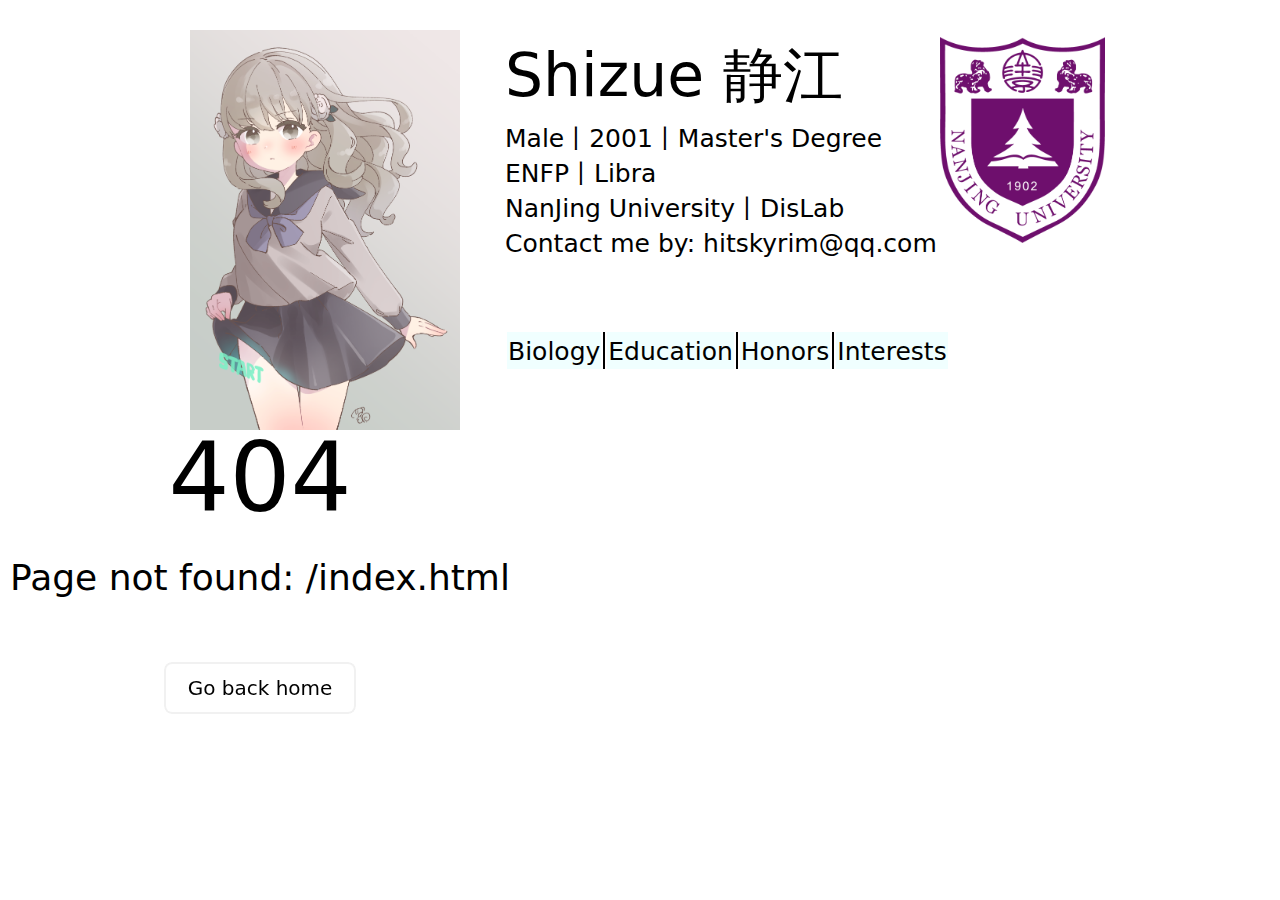
==== index.html @ 6856eba4 "Update at 2024-10-13 14:10:50" ====
<!DOCTYPE html><html  data-capo=""><head><meta charset="utf-8">
<meta name="viewport" content="width=device-width, initial-scale=1">
<style>.page-enter-active,.page-leave-active{transition:all .4s}.page-enter-from,.page-leave-to{filter:blur(1rem);opacity:0}</style>
<style>#head-box,#outer-box{align-items:center;display:flex;flex-direction:row;justify-content:center}#head-box{flex-wrap:wrap;height:400px;margin-top:30px;width:1000px}#left-box{margin-right:30px}#left-box,#left-image{height:400px;width:300px}#left-image{-o-object-fit:contain;object-fit:contain;overflow:hidden}.right-box{flex-direction:column;justify-content:center}#right-upper-box,.right-box{display:flex;height:300px;width:600px}#right-upper-box{flex-direction:row;justify-content:flex-start}#info-box{display:flex;flex-direction:column;height:200px;width:440px}#name{font-size:60px}.row{font-size:25px;height:35px}#right-image,#right-image-box{height:220px;width:165px}#right-image{-o-object-fit:contain;object-fit:contain;overflow:hidden}#right-down-box{height:100px;width:500px}.split{background-color:#000;width:0}.cell{background-color:azure;width:50px}</style>
<link rel="stylesheet" href="/_nuxt/entry.GI64rjja.css">
<link rel="stylesheet" href="/_nuxt/index.BtqB4vgd.css">
<link rel="preload" as="fetch" crossorigin="anonymous" href="/_payload.json?e749d45e-0c46-484f-afb7-478ae177dc12">
<link rel="modulepreload" as="script" crossorigin href="/_nuxt/CDFINBI5.js">
<link rel="modulepreload" as="script" crossorigin href="/_nuxt/Bn1gQNbq.js">
<link rel="modulepreload" as="script" crossorigin href="/_nuxt/h_H4QuR_.js">
<link rel="prefetch" as="script" crossorigin href="/_nuxt/B1jR_nu3.js">
<link rel="prefetch" as="script" crossorigin href="/_nuxt/DpL8I6AT.js">
<link rel="prefetch" as="script" crossorigin href="/_nuxt/CNTezUgy.js">
<script type="module" src="/_nuxt/CDFINBI5.js" crossorigin></script></head><body><div id="__nuxt"><div><div><div id="outer-box"><div id="head-box"><div id="left-box"><img id="left-image" src="/img/dongban.png"></div><div id="right-box"><div id="right-upper-box"><div id="info-box"><div id="name"> Shizue 静江 </div><div class="row"> Male丨2001丨Master&#39;s Degree </div><div class="row"> ENFP丨Libra </div><div class="row"> NanJing University丨DisLab </div><div class="row"> Contact me by: hitskyrim@qq.com </div></div><div id="right-image-box"><img id="right-image" src="/img/nju.png"></div></div><div id="right-down-box"><table><tbody><tr><td class="cell"><a href="/posts/1" class=""><div class="row"> Biology </div></a></td><td class="split"></td><td class="cell"><a href="/posts/1" class=""><div class="row"> Education </div></a></td><td class="split"></td><td class="cell"><a href="/posts/1" class=""><div class="row"> Honors </div></a></td><td class="split"></td><td class="cell"><a href="/posts/1" class=""><div class="row"> Interests </div></a></td></tr></tbody></table></div></div></div></div></div></div></div><div id="teleports"></div><script type="application/json" data-nuxt-data="nuxt-app" data-ssr="true" id="__NUXT_DATA__" data-src="/_payload.json?e749d45e-0c46-484f-afb7-478ae177dc12">[{"state":1,"once":3,"_errors":4,"serverRendered":6,"path":7,"prerenderedAt":8},["Reactive",2],{},["Set"],["ShallowReactive",5],{},true,"/",1728831589277]</script>
<script>window.__NUXT__={};window.__NUXT__.config={public:{},app:{baseURL:"/",buildId:"e749d45e-0c46-484f-afb7-478ae177dc12",buildAssetsDir:"/_nuxt/",cdnURL:""}}</script></body></html>
---- _nuxt/entry.GI64rjja.css ----
.page-enter-active,.page-leave-active{transition:all .4s}.page-enter-from,.page-leave-to{filter:blur(1rem);opacity:0}
---- _nuxt/index.BtqB4vgd.css ----
#head-box,#outer-box{align-items:center;display:flex;flex-direction:row;justify-content:center}#head-box{flex-wrap:wrap;height:400px;margin-top:30px;width:1000px}#left-box{margin-right:30px}#left-box,#left-image{height:400px;width:300px}#left-image{-o-object-fit:contain;object-fit:contain;overflow:hidden}.right-box{flex-direction:column;justify-content:center}#right-upper-box,.right-box{display:flex;height:300px;width:600px}#right-upper-box{flex-direction:row;justify-content:flex-start}#info-box{display:flex;flex-direction:column;height:200px;width:440px}#name{font-size:60px}.row{font-size:25px;height:35px}#right-image,#right-image-box{height:220px;width:165px}#right-image{-o-object-fit:contain;object-fit:contain;overflow:hidden}#right-down-box{height:100px;width:500px}.split{background-color:#000;width:0}.cell{background-color:azure;width:50px}
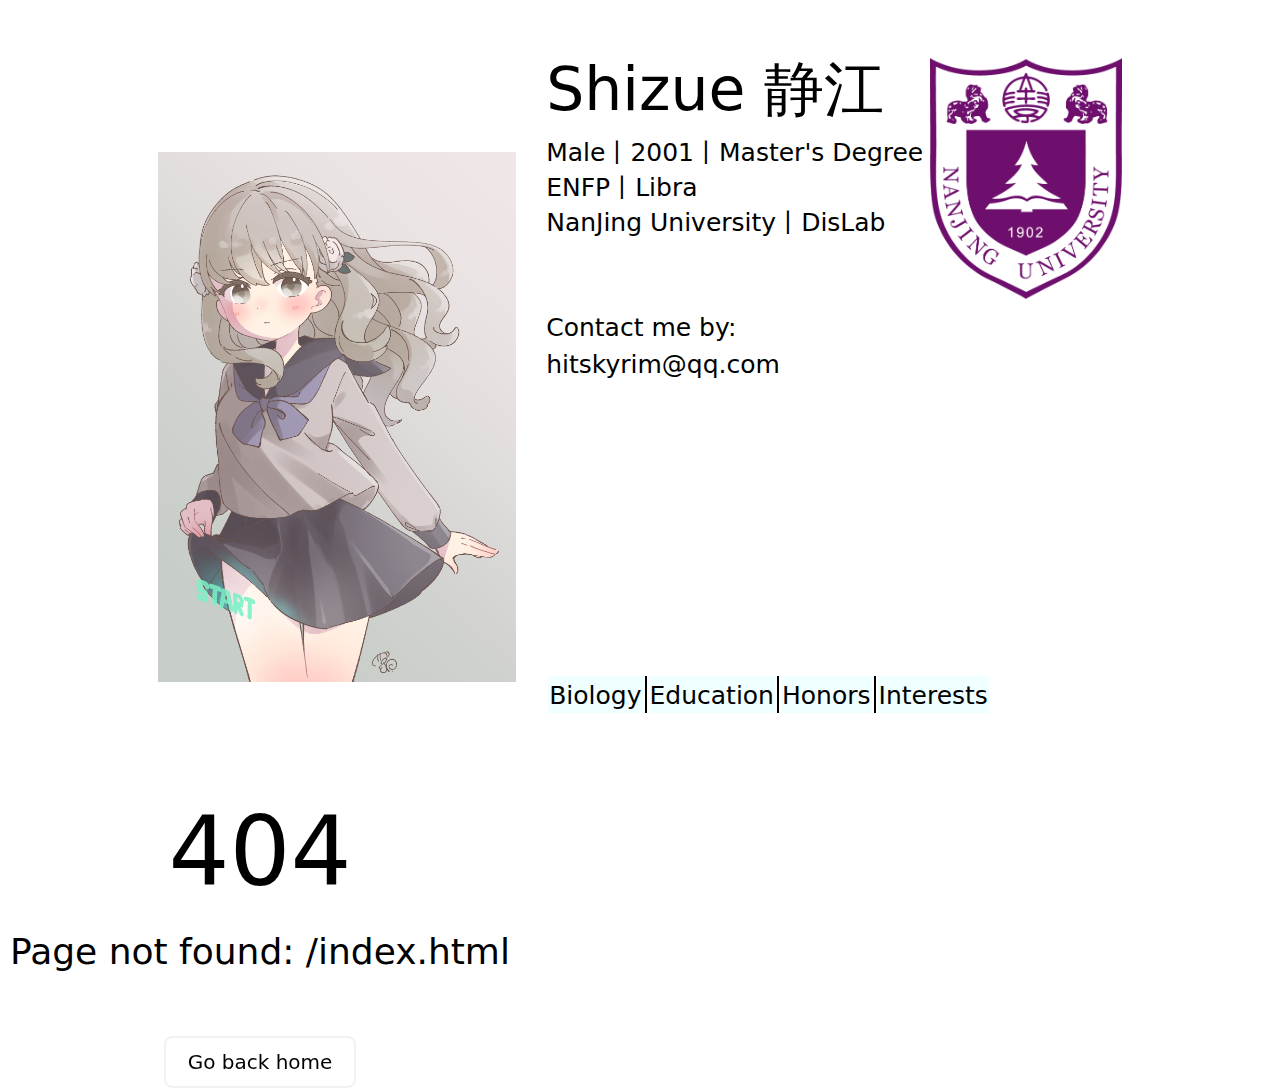
==== commit a29bcf32: "Update at 2024-10-13 15:10:03" ====
--- a/index.html
+++ b/index.html
@@ -1,15 +1,15 @@
 <!DOCTYPE html><html  data-capo=""><head><meta charset="utf-8">
 <meta name="viewport" content="width=device-width, initial-scale=1">
 <style>.page-enter-active,.page-leave-active{transition:all .4s}.page-enter-from,.page-leave-to{filter:blur(1rem);opacity:0}</style>
-<style>#head-box,#outer-box{align-items:center;display:flex;flex-direction:row;justify-content:center}#head-box{flex-wrap:wrap;height:400px;margin-top:30px;width:1000px}#left-box{margin-right:30px}#left-box,#left-image{height:400px;width:300px}#left-image{-o-object-fit:contain;object-fit:contain;overflow:hidden}.right-box{flex-direction:column;justify-content:center}#right-upper-box,.right-box{display:flex;height:300px;width:600px}#right-upper-box{flex-direction:row;justify-content:flex-start}#info-box{display:flex;flex-direction:column;height:200px;width:440px}#name{font-size:60px}.row{font-size:25px;height:35px}#right-image,#right-image-box{height:220px;width:165px}#right-image{-o-object-fit:contain;object-fit:contain;overflow:hidden}#right-down-box{height:100px;width:500px}.split{background-color:#000;width:0}.cell{background-color:azure;width:50px}</style>
+<style>#head-box,#outer-box{align-items:center;display:flex;flex-direction:row;justify-content:center}#head-box{flex-wrap:wrap;margin-top:30px;width:100vw}#left-box{margin-right:30px}#left-box,#left-image{height:86vh;width:28vw}#left-image{-o-object-fit:contain;object-fit:contain;overflow:hidden}.right-box{display:flex;flex-direction:column;height:86vh;justify-content:center;width:60vw}#right-upper-box{display:flex;flex-direction:row;height:70vh;justify-content:flex-start;width:45vw}#info-box{display:flex;flex-direction:column;height:47vh;width:45vw}#name{font-size:clamp(20px,10vh,60px)}.row{font-size:clamp(9px,4.2vh,25px);height:35px}#right-image-box{height:47vh;width:15vw}#right-image{height:30vh;-o-object-fit:contain;object-fit:contain;overflow:hidden;width:15vw}#right-down-box{height:13vh;width:41vw}.split{background-color:#000;width:0}.cell{background-color:azure;width:50px}</style>
 <link rel="stylesheet" href="/_nuxt/entry.GI64rjja.css">
-<link rel="stylesheet" href="/_nuxt/index.BtqB4vgd.css">
-<link rel="preload" as="fetch" crossorigin="anonymous" href="/_payload.json?e749d45e-0c46-484f-afb7-478ae177dc12">
-<link rel="modulepreload" as="script" crossorigin href="/_nuxt/CDFINBI5.js">
-<link rel="modulepreload" as="script" crossorigin href="/_nuxt/Bn1gQNbq.js">
-<link rel="modulepreload" as="script" crossorigin href="/_nuxt/h_H4QuR_.js">
-<link rel="prefetch" as="script" crossorigin href="/_nuxt/B1jR_nu3.js">
-<link rel="prefetch" as="script" crossorigin href="/_nuxt/DpL8I6AT.js">
-<link rel="prefetch" as="script" crossorigin href="/_nuxt/CNTezUgy.js">
-<script type="module" src="/_nuxt/CDFINBI5.js" crossorigin></script></head><body><div id="__nuxt"><div><div><div id="outer-box"><div id="head-box"><div id="left-box"><img id="left-image" src="/img/dongban.png"></div><div id="right-box"><div id="right-upper-box"><div id="info-box"><div id="name"> Shizue 静江 </div><div class="row"> Male丨2001丨Master&#39;s Degree </div><div class="row"> ENFP丨Libra </div><div class="row"> NanJing University丨DisLab </div><div class="row"> Contact me by: hitskyrim@qq.com </div></div><div id="right-image-box"><img id="right-image" src="/img/nju.png"></div></div><div id="right-down-box"><table><tbody><tr><td class="cell"><a href="/posts/1" class=""><div class="row"> Biology </div></a></td><td class="split"></td><td class="cell"><a href="/posts/1" class=""><div class="row"> Education </div></a></td><td class="split"></td><td class="cell"><a href="/posts/1" class=""><div class="row"> Honors </div></a></td><td class="split"></td><td class="cell"><a href="/posts/1" class=""><div class="row"> Interests </div></a></td></tr></tbody></table></div></div></div></div></div></div></div><div id="teleports"></div><script type="application/json" data-nuxt-data="nuxt-app" data-ssr="true" id="__NUXT_DATA__" data-src="/_payload.json?e749d45e-0c46-484f-afb7-478ae177dc12">[{"state":1,"once":3,"_errors":4,"serverRendered":6,"path":7,"prerenderedAt":8},["Reactive",2],{},["Set"],["ShallowReactive",5],{},true,"/",1728831589277]</script>
-<script>window.__NUXT__={};window.__NUXT__.config={public:{},app:{baseURL:"/",buildId:"e749d45e-0c46-484f-afb7-478ae177dc12",buildAssetsDir:"/_nuxt/",cdnURL:""}}</script></body></html>+<link rel="stylesheet" href="/_nuxt/index.DXhARHe5.css">
+<link rel="preload" as="fetch" crossorigin="anonymous" href="/_payload.json?b8af32ff-bffc-4382-bb33-83e77242da7f">
+<link rel="modulepreload" as="script" crossorigin href="/_nuxt/_PcxO4A6.js">
+<link rel="modulepreload" as="script" crossorigin href="/_nuxt/DiK7m9nj.js">
+<link rel="modulepreload" as="script" crossorigin href="/_nuxt/Dg_6BIPV.js">
+<link rel="prefetch" as="script" crossorigin href="/_nuxt/DJCVAjm6.js">
+<link rel="prefetch" as="script" crossorigin href="/_nuxt/DVPn5syQ.js">
+<link rel="prefetch" as="script" crossorigin href="/_nuxt/Dv9diXNa.js">
+<script type="module" src="/_nuxt/_PcxO4A6.js" crossorigin></script></head><body><div id="__nuxt"><div><div><div id="outer-box"><div id="head-box"><div id="left-box"><img id="left-image" src="/img/dongban.png"></div><div id="right-box"><div id="right-upper-box"><div id="info-box"><div id="name"> Shizue 静江 </div><div class="row"> Male丨2001丨Master&#39;s Degree </div><div class="row"> ENFP丨Libra </div><div class="row"> NanJing University丨DisLab </div><div class="row"></div><div class="row"></div><div class="row"> Contact me by: hitskyrim@qq.com </div></div><div id="right-image-box"><img id="right-image" src="/img/nju.png"></div></div><div id="right-down-box"><table><tbody><tr><td class="cell"><a href="/posts/1" class=""><div class="row"> Biology </div></a></td><td class="split"></td><td class="cell"><a href="/posts/1" class=""><div class="row"> Education </div></a></td><td class="split"></td><td class="cell"><a href="/posts/1" class=""><div class="row"> Honors </div></a></td><td class="split"></td><td class="cell"><a href="/posts/1" class=""><div class="row"> Interests </div></a></td></tr></tbody></table></div></div></div></div></div></div></div><div id="teleports"></div><script type="application/json" data-nuxt-data="nuxt-app" data-ssr="true" id="__NUXT_DATA__" data-src="/_payload.json?b8af32ff-bffc-4382-bb33-83e77242da7f">[{"state":1,"once":3,"_errors":4,"serverRendered":6,"path":7,"prerenderedAt":8},["Reactive",2],{},["Set"],["ShallowReactive",5],{},true,"/",1728832922005]</script>
+<script>window.__NUXT__={};window.__NUXT__.config={public:{},app:{baseURL:"/",buildId:"b8af32ff-bffc-4382-bb33-83e77242da7f",buildAssetsDir:"/_nuxt/",cdnURL:""}}</script></body></html>--- a/_nuxt/index.DXhARHe5.css
+++ b/_nuxt/index.DXhARHe5.css
@@ -0,0 +1 @@
+#head-box,#outer-box{align-items:center;display:flex;flex-direction:row;justify-content:center}#head-box{flex-wrap:wrap;margin-top:30px;width:100vw}#left-box{margin-right:30px}#left-box,#left-image{height:86vh;width:28vw}#left-image{-o-object-fit:contain;object-fit:contain;overflow:hidden}.right-box{display:flex;flex-direction:column;height:86vh;justify-content:center;width:60vw}#right-upper-box{display:flex;flex-direction:row;height:70vh;justify-content:flex-start;width:45vw}#info-box{display:flex;flex-direction:column;height:47vh;width:45vw}#name{font-size:clamp(20px,10vh,60px)}.row{font-size:clamp(9px,4.2vh,25px);height:35px}#right-image-box{height:47vh;width:15vw}#right-image{height:30vh;-o-object-fit:contain;object-fit:contain;overflow:hidden;width:15vw}#right-down-box{height:13vh;width:41vw}.split{background-color:#000;width:0}.cell{background-color:azure;width:50px}
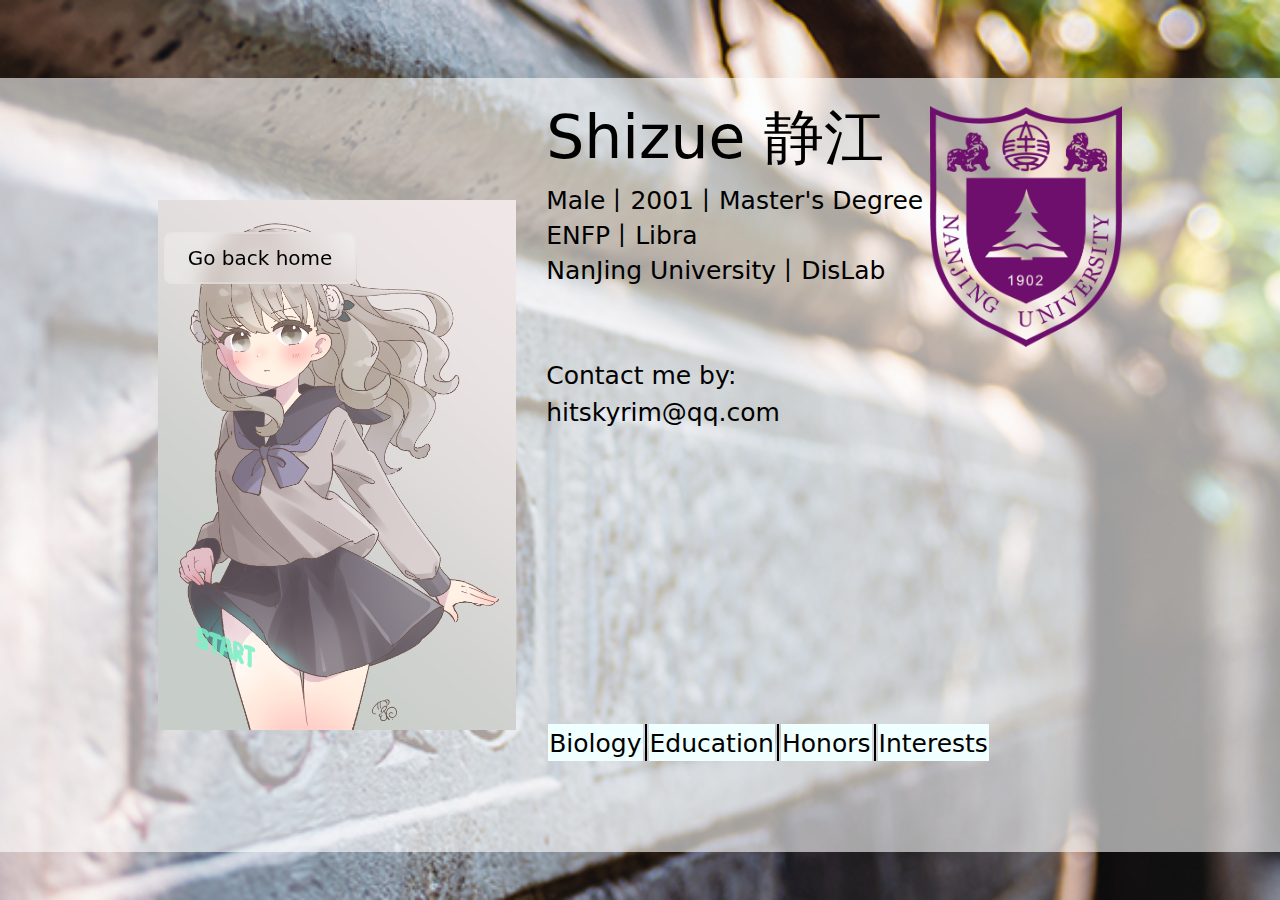
==== commit 103d9b3c: "Update at 2024-10-13 15:10:13" ====
--- a/index.html
+++ b/index.html
@@ -1,15 +1,16 @@
 <!DOCTYPE html><html  data-capo=""><head><meta charset="utf-8">
 <meta name="viewport" content="width=device-width, initial-scale=1">
+<style>body{margin:0;padding:0}</style>
 <style>.page-enter-active,.page-leave-active{transition:all .4s}.page-enter-from,.page-leave-to{filter:blur(1rem);opacity:0}</style>
-<style>#head-box,#outer-box{align-items:center;display:flex;flex-direction:row;justify-content:center}#head-box{flex-wrap:wrap;margin-top:30px;width:100vw}#left-box{margin-right:30px}#left-box,#left-image{height:86vh;width:28vw}#left-image{-o-object-fit:contain;object-fit:contain;overflow:hidden}.right-box{display:flex;flex-direction:column;height:86vh;justify-content:center;width:60vw}#right-upper-box{display:flex;flex-direction:row;height:70vh;justify-content:flex-start;width:45vw}#info-box{display:flex;flex-direction:column;height:47vh;width:45vw}#name{font-size:clamp(20px,10vh,60px)}.row{font-size:clamp(9px,4.2vh,25px);height:35px}#right-image-box{height:47vh;width:15vw}#right-image{height:30vh;-o-object-fit:contain;object-fit:contain;overflow:hidden;width:15vw}#right-down-box{height:13vh;width:41vw}.split{background-color:#000;width:0}.cell{background-color:azure;width:50px}</style>
+<style>#outer-box{background-image:url(/img/1919.png);background-repeat:no-repeat;background-size:cover!important;height:100vh;position:fixed}#head-box,#outer-box{align-items:center;display:flex;flex-direction:row;justify-content:center;width:100vw}#head-box{background-color:hsla(0,0%,100%,.6);flex-wrap:wrap;margin-top:30px}#left-box{margin-right:30px}#left-box,#left-image{height:86vh;width:28vw}#left-image{-o-object-fit:contain;object-fit:contain;overflow:hidden}.right-box{display:flex;flex-direction:column;height:86vh;justify-content:center;width:60vw}#right-upper-box{display:flex;flex-direction:row;height:70vh;justify-content:flex-start;width:45vw}#info-box{display:flex;flex-direction:column;height:47vh;width:45vw}#name{font-size:clamp(20px,10vh,60px)}.row{font-size:clamp(9px,4.2vh,25px);height:35px}#right-image-box{height:47vh;width:15vw}#right-image{height:30vh;-o-object-fit:contain;object-fit:contain;overflow:hidden;width:15vw}#right-down-box{height:13vh;width:41vw}.split{background-color:#000;width:0}.cell{background-color:azure;width:50px}</style>
 <link rel="stylesheet" href="/_nuxt/entry.GI64rjja.css">
-<link rel="stylesheet" href="/_nuxt/index.DXhARHe5.css">
-<link rel="preload" as="fetch" crossorigin="anonymous" href="/_payload.json?b8af32ff-bffc-4382-bb33-83e77242da7f">
-<link rel="modulepreload" as="script" crossorigin href="/_nuxt/_PcxO4A6.js">
-<link rel="modulepreload" as="script" crossorigin href="/_nuxt/DiK7m9nj.js">
-<link rel="modulepreload" as="script" crossorigin href="/_nuxt/Dg_6BIPV.js">
-<link rel="prefetch" as="script" crossorigin href="/_nuxt/DJCVAjm6.js">
-<link rel="prefetch" as="script" crossorigin href="/_nuxt/DVPn5syQ.js">
-<link rel="prefetch" as="script" crossorigin href="/_nuxt/Dv9diXNa.js">
-<script type="module" src="/_nuxt/_PcxO4A6.js" crossorigin></script></head><body><div id="__nuxt"><div><div><div id="outer-box"><div id="head-box"><div id="left-box"><img id="left-image" src="/img/dongban.png"></div><div id="right-box"><div id="right-upper-box"><div id="info-box"><div id="name"> Shizue 静江 </div><div class="row"> Male丨2001丨Master&#39;s Degree </div><div class="row"> ENFP丨Libra </div><div class="row"> NanJing University丨DisLab </div><div class="row"></div><div class="row"></div><div class="row"> Contact me by: hitskyrim@qq.com </div></div><div id="right-image-box"><img id="right-image" src="/img/nju.png"></div></div><div id="right-down-box"><table><tbody><tr><td class="cell"><a href="/posts/1" class=""><div class="row"> Biology </div></a></td><td class="split"></td><td class="cell"><a href="/posts/1" class=""><div class="row"> Education </div></a></td><td class="split"></td><td class="cell"><a href="/posts/1" class=""><div class="row"> Honors </div></a></td><td class="split"></td><td class="cell"><a href="/posts/1" class=""><div class="row"> Interests </div></a></td></tr></tbody></table></div></div></div></div></div></div></div><div id="teleports"></div><script type="application/json" data-nuxt-data="nuxt-app" data-ssr="true" id="__NUXT_DATA__" data-src="/_payload.json?b8af32ff-bffc-4382-bb33-83e77242da7f">[{"state":1,"once":3,"_errors":4,"serverRendered":6,"path":7,"prerenderedAt":8},["Reactive",2],{},["Set"],["ShallowReactive",5],{},true,"/",1728832922005]</script>
-<script>window.__NUXT__={};window.__NUXT__.config={public:{},app:{baseURL:"/",buildId:"b8af32ff-bffc-4382-bb33-83e77242da7f",buildAssetsDir:"/_nuxt/",cdnURL:""}}</script></body></html>+<link rel="stylesheet" href="/_nuxt/index.1WwLK2Cz.css">
+<link rel="preload" as="fetch" crossorigin="anonymous" href="/_payload.json?0a01e2cc-4343-444d-a951-f929f39cb48e">
+<link rel="modulepreload" as="script" crossorigin href="/_nuxt/D0mydepp.js">
+<link rel="modulepreload" as="script" crossorigin href="/_nuxt/DPwwAJry.js">
+<link rel="modulepreload" as="script" crossorigin href="/_nuxt/C66xXEDd.js">
+<link rel="prefetch" as="script" crossorigin href="/_nuxt/CLvnpw2c.js">
+<link rel="prefetch" as="script" crossorigin href="/_nuxt/D53ZSXB9.js">
+<link rel="prefetch" as="script" crossorigin href="/_nuxt/CyAa_Knf.js">
+<script type="module" src="/_nuxt/D0mydepp.js" crossorigin></script></head><body><div id="__nuxt"><div><div><div id="outer-box"><div id="head-box"><div id="left-box"><img id="left-image" src="/img/dongban.png"></div><div id="right-box"><div id="right-upper-box"><div id="info-box"><div id="name"> Shizue 静江 </div><div class="row"> Male丨2001丨Master&#39;s Degree </div><div class="row"> ENFP丨Libra </div><div class="row"> NanJing University丨DisLab </div><div class="row"></div><div class="row"></div><div class="row"> Contact me by: hitskyrim@qq.com </div></div><div id="right-image-box"><img id="right-image" src="/img/nju.png"></div></div><div id="right-down-box"><table><tbody><tr><td class="cell"><a href="/posts/1" class=""><div class="row"> Biology </div></a></td><td class="split"></td><td class="cell"><a href="/posts/1" class=""><div class="row"> Education </div></a></td><td class="split"></td><td class="cell"><a href="/posts/1" class=""><div class="row"> Honors </div></a></td><td class="split"></td><td class="cell"><a href="/posts/1" class=""><div class="row"> Interests </div></a></td></tr></tbody></table></div></div></div></div></div></div></div><div id="teleports"></div><script type="application/json" data-nuxt-data="nuxt-app" data-ssr="true" id="__NUXT_DATA__" data-src="/_payload.json?0a01e2cc-4343-444d-a951-f929f39cb48e">[{"state":1,"once":3,"_errors":4,"serverRendered":6,"path":7,"prerenderedAt":8},["Reactive",2],{},["Set"],["ShallowReactive",5],{},true,"/",1728834972753]</script>
+<script>window.__NUXT__={};window.__NUXT__.config={public:{},app:{baseURL:"/",buildId:"0a01e2cc-4343-444d-a951-f929f39cb48e",buildAssetsDir:"/_nuxt/",cdnURL:""}}</script></body></html>--- a/_nuxt/index.1WwLK2Cz.css
+++ b/_nuxt/index.1WwLK2Cz.css
@@ -0,0 +1 @@
+#outer-box{background-image:url(../img/1919.png);background-repeat:no-repeat;background-size:cover!important;height:100vh;position:fixed}#head-box,#outer-box{align-items:center;display:flex;flex-direction:row;justify-content:center;width:100vw}#head-box{background-color:#fff9;flex-wrap:wrap;margin-top:30px}#left-box{margin-right:30px}#left-box,#left-image{height:86vh;width:28vw}#left-image{-o-object-fit:contain;object-fit:contain;overflow:hidden}.right-box{display:flex;flex-direction:column;height:86vh;justify-content:center;width:60vw}#right-upper-box{display:flex;flex-direction:row;height:70vh;justify-content:flex-start;width:45vw}#info-box{display:flex;flex-direction:column;height:47vh;width:45vw}#name{font-size:clamp(20px,10vh,60px)}.row{font-size:clamp(9px,4.2vh,25px);height:35px}#right-image-box{height:47vh;width:15vw}#right-image{height:30vh;-o-object-fit:contain;object-fit:contain;overflow:hidden;width:15vw}#right-down-box{height:13vh;width:41vw}.split{background-color:#000;width:0}.cell{background-color:azure;width:50px}
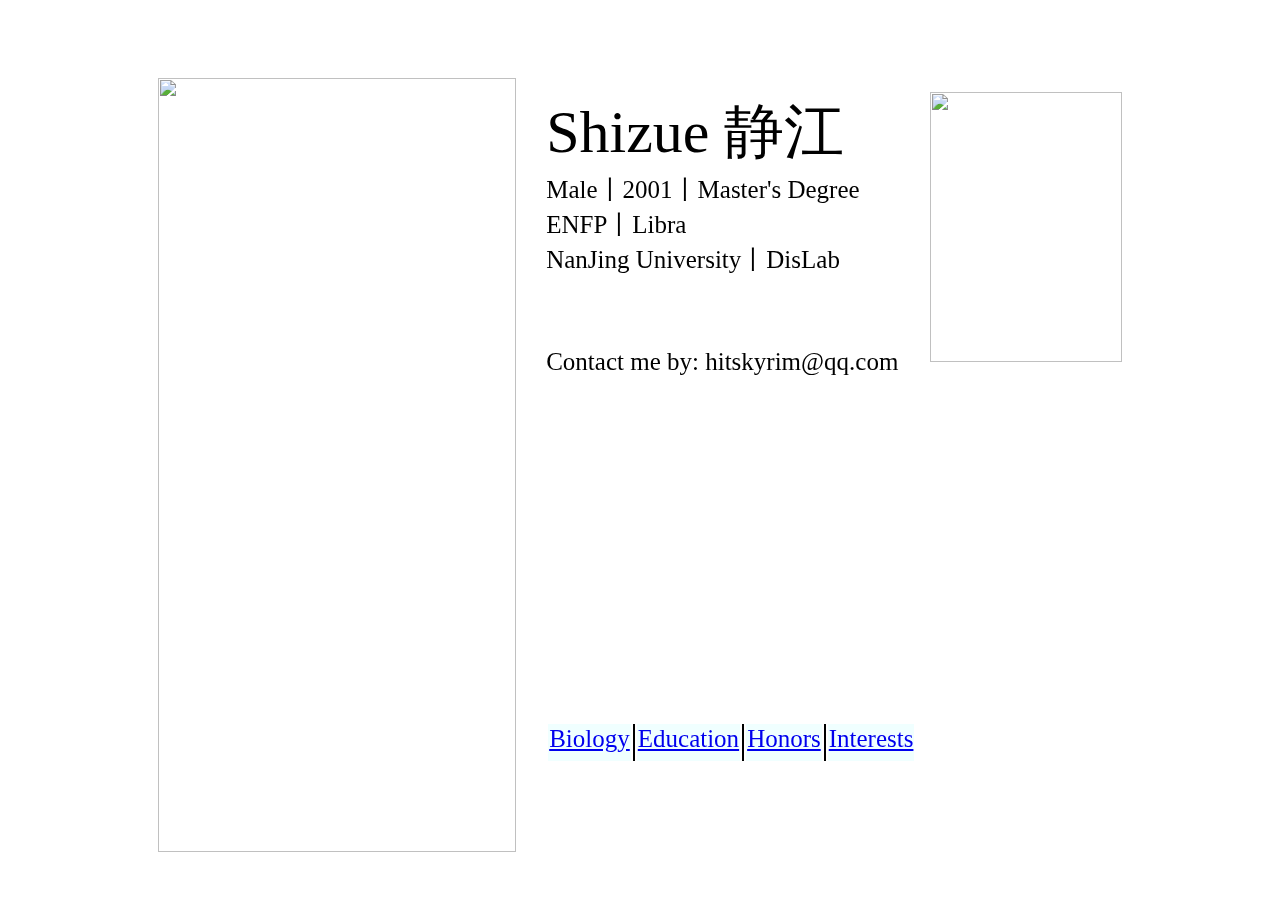
==== commit 346ccd7f: "Update at 2024-10-13 16:10:52" ====
--- a/index.html
+++ b/index.html
@@ -2,15 +2,14 @@
 <meta name="viewport" content="width=device-width, initial-scale=1">
 <style>body{margin:0;padding:0}</style>
 <style>.page-enter-active,.page-leave-active{transition:all .4s}.page-enter-from,.page-leave-to{filter:blur(1rem);opacity:0}</style>
-<style>#outer-box{background-image:url(/img/1919.png);background-repeat:no-repeat;background-size:cover!important;height:100vh;position:fixed}#head-box,#outer-box{align-items:center;display:flex;flex-direction:row;justify-content:center;width:100vw}#head-box{background-color:hsla(0,0%,100%,.6);flex-wrap:wrap;margin-top:30px}#left-box{margin-right:30px}#left-box,#left-image{height:86vh;width:28vw}#left-image{-o-object-fit:contain;object-fit:contain;overflow:hidden}.right-box{display:flex;flex-direction:column;height:86vh;justify-content:center;width:60vw}#right-upper-box{display:flex;flex-direction:row;height:70vh;justify-content:flex-start;width:45vw}#info-box{display:flex;flex-direction:column;height:47vh;width:45vw}#name{font-size:clamp(20px,10vh,60px)}.row{font-size:clamp(9px,4.2vh,25px);height:35px}#right-image-box{height:47vh;width:15vw}#right-image{height:30vh;-o-object-fit:contain;object-fit:contain;overflow:hidden;width:15vw}#right-down-box{height:13vh;width:41vw}.split{background-color:#000;width:0}.cell{background-color:azure;width:50px}</style>
-<link rel="stylesheet" href="/_nuxt/entry.GI64rjja.css">
-<link rel="stylesheet" href="/_nuxt/index.1WwLK2Cz.css">
-<link rel="preload" as="fetch" crossorigin="anonymous" href="/_payload.json?0a01e2cc-4343-444d-a951-f929f39cb48e">
-<link rel="modulepreload" as="script" crossorigin href="/_nuxt/D0mydepp.js">
-<link rel="modulepreload" as="script" crossorigin href="/_nuxt/DPwwAJry.js">
-<link rel="modulepreload" as="script" crossorigin href="/_nuxt/C66xXEDd.js">
-<link rel="prefetch" as="script" crossorigin href="/_nuxt/CLvnpw2c.js">
-<link rel="prefetch" as="script" crossorigin href="/_nuxt/D53ZSXB9.js">
-<link rel="prefetch" as="script" crossorigin href="/_nuxt/CyAa_Knf.js">
-<script type="module" src="/_nuxt/D0mydepp.js" crossorigin></script></head><body><div id="__nuxt"><div><div><div id="outer-box"><div id="head-box"><div id="left-box"><img id="left-image" src="/img/dongban.png"></div><div id="right-box"><div id="right-upper-box"><div id="info-box"><div id="name"> Shizue 静江 </div><div class="row"> Male丨2001丨Master&#39;s Degree </div><div class="row"> ENFP丨Libra </div><div class="row"> NanJing University丨DisLab </div><div class="row"></div><div class="row"></div><div class="row"> Contact me by: hitskyrim@qq.com </div></div><div id="right-image-box"><img id="right-image" src="/img/nju.png"></div></div><div id="right-down-box"><table><tbody><tr><td class="cell"><a href="/posts/1" class=""><div class="row"> Biology </div></a></td><td class="split"></td><td class="cell"><a href="/posts/1" class=""><div class="row"> Education </div></a></td><td class="split"></td><td class="cell"><a href="/posts/1" class=""><div class="row"> Honors </div></a></td><td class="split"></td><td class="cell"><a href="/posts/1" class=""><div class="row"> Interests </div></a></td></tr></tbody></table></div></div></div></div></div></div></div><div id="teleports"></div><script type="application/json" data-nuxt-data="nuxt-app" data-ssr="true" id="__NUXT_DATA__" data-src="/_payload.json?0a01e2cc-4343-444d-a951-f929f39cb48e">[{"state":1,"once":3,"_errors":4,"serverRendered":6,"path":7,"prerenderedAt":8},["Reactive",2],{},["Set"],["ShallowReactive",5],{},true,"/",1728834972753]</script>
-<script>window.__NUXT__={};window.__NUXT__.config={public:{},app:{baseURL:"/",buildId:"0a01e2cc-4343-444d-a951-f929f39cb48e",buildAssetsDir:"/_nuxt/",cdnURL:""}}</script></body></html>+<style>#outer-box{background-image:url(/shizue.github.io/img/1919.png);background-repeat:no-repeat;background-size:cover!important;height:100vh;position:fixed}#head-box,#outer-box{align-items:center;display:flex;flex-direction:row;justify-content:center;width:100vw}#head-box{background-color:hsla(0,0%,100%,.6);flex-wrap:wrap;height:86vh;margin-top:30px}#left-box{margin-right:30px}#left-box,#left-image{height:86vh;width:28vw}#left-image{-o-object-fit:contain;object-fit:contain;overflow:hidden}.right-box{display:flex;flex-direction:column;height:86vh;justify-content:center;width:60vw}#right-upper-box{display:flex;flex-direction:row;height:70vh;justify-content:flex-start;width:45vw}#info-box{display:flex;flex-direction:column;height:47vh;width:45vw}#name{font-size:clamp(20px,10vh,60px)}.row{font-size:clamp(9px,4.2vh,25px);height:35px}#right-image-box{height:47vh;width:15vw}#right-image{height:30vh;-o-object-fit:contain;object-fit:contain;overflow:hidden;width:15vw}#right-down-box{height:13vh;width:41vw}.split{background-color:#000;width:0}.cell{background-color:azure;width:50px}</style>
+<link rel="stylesheet" href="/shizue.github.io/nuxt_assets/entry.GI64rjja.css">
+<link rel="stylesheet" href="/shizue.github.io/nuxt_assets/index.DrRYechy.css">
+<link rel="modulepreload" as="script" crossorigin href="/shizue.github.io/nuxt_assets/BvSE5P8y.js">
+<link rel="modulepreload" as="script" crossorigin href="/shizue.github.io/nuxt_assets/CkGsPYhr.js">
+<link rel="modulepreload" as="script" crossorigin href="/shizue.github.io/nuxt_assets/DhSpZXFe.js">
+<link rel="prefetch" as="script" crossorigin href="/shizue.github.io/nuxt_assets/BvclkqCt.js">
+<link rel="prefetch" as="script" crossorigin href="/shizue.github.io/nuxt_assets/CEG8LbLy.js">
+<link rel="prefetch" as="script" crossorigin href="/shizue.github.io/nuxt_assets/PodJyr5V.js">
+<script type="module" src="/shizue.github.io/nuxt_assets/BvSE5P8y.js" crossorigin></script></head><body><div id="__nuxt"><div><div><div id="outer-box"><div id="head-box"><div id="left-box"><img onerror="this.setAttribute(&#39;data-error&#39;, 1)" data-nuxt-img srcset="/shizue.github.io/_ipx/_/img/dongban.png 1x, /shizue.github.io/_ipx/_/img/dongban.png 2x" id="left-image" src="/shizue.github.io/_ipx/_/img/dongban.png"></div><div id="right-box"><div id="right-upper-box"><div id="info-box"><div id="name">Shizue 静江</div><div class="row">Male丨2001丨Master&#39;s Degree</div><div class="row">ENFP丨Libra</div><div class="row">NanJing University丨DisLab</div><div class="row"></div><div class="row"></div><div class="row">Contact me by: hitskyrim@qq.com</div></div><div id="right-image-box"><img onerror="this.setAttribute(&#39;data-error&#39;, 1)" data-nuxt-img srcset="/shizue.github.io/_ipx/_/img/nju.png 1x, /shizue.github.io/_ipx/_/img/nju.png 2x" id="right-image" src="/shizue.github.io/_ipx/_/img/nju.png"></div></div><div id="right-down-box"><table><tbody><tr><td class="cell"><a href="/shizue.github.io/posts/1" class=""><div class="row">Biology</div></a></td><td class="split"></td><td class="cell"><a href="/shizue.github.io/posts/1" class=""><div class="row">Education</div></a></td><td class="split"></td><td class="cell"><a href="/shizue.github.io/posts/1" class=""><div class="row">Honors</div></a></td><td class="split"></td><td class="cell"><a href="/shizue.github.io/posts/1" class=""><div class="row">Interests</div></a></td></tr></tbody></table></div></div></div></div></div></div></div><div id="teleports"></div><script type="application/json" data-nuxt-data="nuxt-app" data-ssr="true" id="__NUXT_DATA__">[["ShallowReactive",1],{"prerenderedAt":2,"data":3,"state":5,"once":7,"_errors":8,"serverRendered":10,"path":11},1728836450838,["ShallowReactive",4],{},["Reactive",6],{},["Set"],["ShallowReactive",9],{},true,"/"]</script>
+<script>window.__NUXT__={};window.__NUXT__.config={public:{},app:{baseURL:"/shizue.github.io/",buildId:"e05d12b8-7d9d-4881-a318-1083b2e8768f",buildAssetsDir:"nuxt_assets",cdnURL:""}}</script></body></html>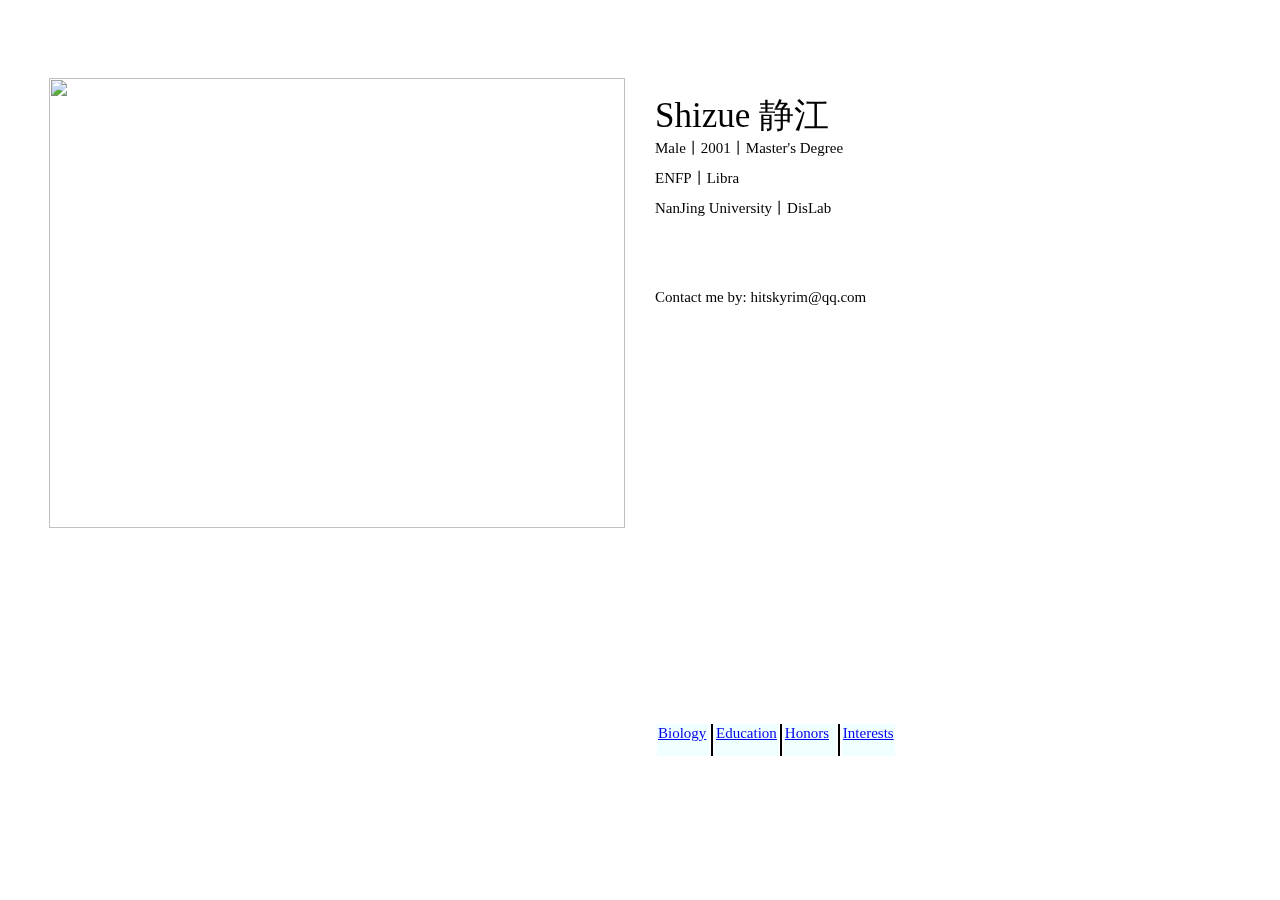
==== commit 0f0279fb: "Update at 2024-10-14 07:10:02" ====
--- a/index.html
+++ b/index.html
@@ -1,15 +1,17 @@
 <!DOCTYPE html><html  data-capo=""><head><meta charset="utf-8">
 <meta name="viewport" content="width=device-width, initial-scale=1">
-<style>body{margin:0;padding:0}</style>
+<style>body{margin:0;padding:0}#outer-box{align-items:center;background-image:url(/shizue.github.io/img/1919.png);background-repeat:no-repeat;background-size:cover!important;display:flex;flex-direction:row;height:100vh;justify-content:center;position:fixed;width:100vw}</style>
+<style>@charset "UTF-8";:root{--el-color-white:#fff;--el-color-black:#000;--el-color-primary-rgb:64,158,255;--el-color-success-rgb:103,194,58;--el-color-warning-rgb:230,162,60;--el-color-danger-rgb:245,108,108;--el-color-error-rgb:245,108,108;--el-color-info-rgb:144,147,153;--el-font-size-extra-large:20px;--el-font-size-large:18px;--el-font-size-medium:16px;--el-font-size-base:14px;--el-font-size-small:13px;--el-font-size-extra-small:12px;--el-font-family:"Helvetica Neue",Helvetica,"PingFang SC","Hiragino Sans GB","Microsoft YaHei","微软雅黑",Arial,sans-serif;--el-font-weight-primary:500;--el-font-line-height-primary:24px;--el-index-normal:1;--el-index-top:1000;--el-index-popper:2000;--el-border-radius-base:4px;--el-border-radius-small:2px;--el-border-radius-round:20px;--el-border-radius-circle:100%;--el-transition-duration:0.3s;--el-transition-duration-fast:0.2s;--el-transition-function-ease-in-out-bezier:cubic-bezier(0.645,0.045,0.355,1);--el-transition-function-fast-bezier:cubic-bezier(0.23,1,0.32,1);--el-transition-all:all var(--el-transition-duration) var(--el-transition-function-ease-in-out-bezier);--el-transition-fade:opacity var(--el-transition-duration) var(--el-transition-function-fast-bezier);--el-transition-md-fade:transform var(--el-transition-duration) var(--el-transition-function-fast-bezier),opacity var(--el-transition-duration) var(--el-transition-function-fast-bezier);--el-transition-fade-linear:opacity var(--el-transition-duration-fast) linear;--el-transition-border:border-color var(--el-transition-duration-fast) var(--el-transition-function-ease-in-out-bezier);--el-transition-box-shadow:box-shadow var(--el-transition-duration-fast) var(--el-transition-function-ease-in-out-bezier);--el-transition-color:color var(--el-transition-duration-fast) var(--el-transition-function-ease-in-out-bezier);--el-component-size-large:40px;--el-component-size:32px;--el-component-size-small:24px;color-scheme:light;--el-color-primary:#409eff;--el-color-primary-light-3:#79bbff;--el-color-primary-light-5:#a0cfff;--el-color-primary-light-7:#c6e2ff;--el-color-primary-light-8:#d9ecff;--el-color-primary-light-9:#ecf5ff;--el-color-primary-dark-2:#337ecc;--el-color-success:#67c23a;--el-color-success-light-3:#95d475;--el-color-success-light-5:#b3e19d;--el-color-success-light-7:#d1edc4;--el-color-success-light-8:#e1f3d8;--el-color-success-light-9:#f0f9eb;--el-color-success-dark-2:#529b2e;--el-color-warning:#e6a23c;--el-color-warning-light-3:#eebe77;--el-color-warning-light-5:#f3d19e;--el-color-warning-light-7:#f8e3c5;--el-color-warning-light-8:#faecd8;--el-color-warning-light-9:#fdf6ec;--el-color-warning-dark-2:#b88230;--el-color-danger:#f56c6c;--el-color-danger-light-3:#f89898;--el-color-danger-light-5:#fab6b6;--el-color-danger-light-7:#fcd3d3;--el-color-danger-light-8:#fde2e2;--el-color-danger-light-9:#fef0f0;--el-color-danger-dark-2:#c45656;--el-color-error:#f56c6c;--el-color-error-light-3:#f89898;--el-color-error-light-5:#fab6b6;--el-color-error-light-7:#fcd3d3;--el-color-error-light-8:#fde2e2;--el-color-error-light-9:#fef0f0;--el-color-error-dark-2:#c45656;--el-color-info:#909399;--el-color-info-light-3:#b1b3b8;--el-color-info-light-5:#c8c9cc;--el-color-info-light-7:#dedfe0;--el-color-info-light-8:#e9e9eb;--el-color-info-light-9:#f4f4f5;--el-color-info-dark-2:#73767a;--el-bg-color:#fff;--el-bg-color-page:#f2f3f5;--el-bg-color-overlay:#fff;--el-text-color-primary:#303133;--el-text-color-regular:#606266;--el-text-color-secondary:#909399;--el-text-color-placeholder:#a8abb2;--el-text-color-disabled:#c0c4cc;--el-border-color:#dcdfe6;--el-border-color-light:#e4e7ed;--el-border-color-lighter:#ebeef5;--el-border-color-extra-light:#f2f6fc;--el-border-color-dark:#d4d7de;--el-border-color-darker:#cdd0d6;--el-fill-color:#f0f2f5;--el-fill-color-light:#f5f7fa;--el-fill-color-lighter:#fafafa;--el-fill-color-extra-light:#fafcff;--el-fill-color-dark:#ebedf0;--el-fill-color-darker:#e6e8eb;--el-fill-color-blank:#fff;--el-box-shadow:0px 12px 32px 4px #0000000a,0px 8px 20px #00000014;--el-box-shadow-light:0px 0px 12px #0000001f;--el-box-shadow-lighter:0px 0px 6px #0000001f;--el-box-shadow-dark:0px 16px 48px 16px #00000014,0px 12px 32px #0000001f,0px 8px 16px -8px #00000029;--el-disabled-bg-color:var(--el-fill-color-light);--el-disabled-text-color:var(--el-text-color-placeholder);--el-disabled-border-color:var(--el-border-color-light);--el-overlay-color:#000c;--el-overlay-color-light:#000000b3;--el-overlay-color-lighter:#00000080;--el-mask-color:#ffffffe6;--el-mask-color-extra-light:#ffffff4d;--el-border-width:1px;--el-border-style:solid;--el-border-color-hover:var(--el-text-color-disabled);--el-border:var(--el-border-width) var(--el-border-style) var(--el-border-color);--el-svg-monochrome-grey:var(--el-border-color)}.fade-in-linear-enter-active,.fade-in-linear-leave-active{transition:var(--el-transition-fade-linear)}.fade-in-linear-enter-from,.fade-in-linear-leave-to{opacity:0}.el-fade-in-linear-enter-active,.el-fade-in-linear-leave-active{transition:var(--el-transition-fade-linear)}.el-fade-in-linear-enter-from,.el-fade-in-linear-leave-to{opacity:0}.el-fade-in-enter-active,.el-fade-in-leave-active{transition:all var(--el-transition-duration) cubic-bezier(.55,0,.1,1)}.el-fade-in-enter-from,.el-fade-in-leave-active{opacity:0}.el-zoom-in-center-enter-active,.el-zoom-in-center-leave-active{transition:all var(--el-transition-duration) cubic-bezier(.55,0,.1,1)}.el-zoom-in-center-enter-from,.el-zoom-in-center-leave-active{opacity:0;transform:scaleX(0)}.el-zoom-in-top-enter-active,.el-zoom-in-top-leave-active{opacity:1;transform:scaleY(1);transform-origin:center top;transition:var(--el-transition-md-fade)}.el-zoom-in-top-enter-active[data-popper-placement^=top],.el-zoom-in-top-leave-active[data-popper-placement^=top]{transform-origin:center bottom}.el-zoom-in-top-enter-from,.el-zoom-in-top-leave-active{opacity:0;transform:scaleY(0)}.el-zoom-in-bottom-enter-active,.el-zoom-in-bottom-leave-active{opacity:1;transform:scaleY(1);transform-origin:center bottom;transition:var(--el-transition-md-fade)}.el-zoom-in-bottom-enter-from,.el-zoom-in-bottom-leave-active{opacity:0;transform:scaleY(0)}.el-zoom-in-left-enter-active,.el-zoom-in-left-leave-active{opacity:1;transform:scale(1);transform-origin:top left;transition:var(--el-transition-md-fade)}.el-zoom-in-left-enter-from,.el-zoom-in-left-leave-active{opacity:0;transform:scale(.45)}.collapse-transition{transition:var(--el-transition-duration) height ease-in-out,var(--el-transition-duration) padding-top ease-in-out,var(--el-transition-duration) padding-bottom ease-in-out}.el-collapse-transition-enter-active,.el-collapse-transition-leave-active{transition:var(--el-transition-duration) max-height ease-in-out,var(--el-transition-duration) padding-top ease-in-out,var(--el-transition-duration) padding-bottom ease-in-out}.horizontal-collapse-transition{transition:var(--el-transition-duration) width ease-in-out,var(--el-transition-duration) padding-left ease-in-out,var(--el-transition-duration) padding-right ease-in-out}.el-list-enter-active,.el-list-leave-active{transition:all 1s}.el-list-enter-from,.el-list-leave-to{opacity:0;transform:translateY(-30px)}.el-list-leave-active{position:absolute!important}.el-opacity-transition{transition:opacity var(--el-transition-duration) cubic-bezier(.55,0,.1,1)}.el-icon-loading{animation:rotating 2s linear infinite}.el-icon--right{margin-left:5px}.el-icon--left{margin-right:5px}@keyframes rotating{0%{transform:rotate(0deg)}to{transform:rotate(1turn)}}.el-icon{--color:inherit;align-items:center;display:inline-flex;height:1em;justify-content:center;line-height:1em;position:relative;width:1em;fill:currentColor;color:var(--color);font-size:inherit}.el-icon.is-loading{animation:rotating 2s linear infinite}.el-icon svg{height:1em;width:1em}.el-affix--fixed{position:fixed}.el-alert{--el-alert-padding:8px 16px;--el-alert-border-radius-base:var(--el-border-radius-base);--el-alert-title-font-size:14px;--el-alert-title-with-description-font-size:16px;--el-alert-description-font-size:14px;--el-alert-close-font-size:16px;--el-alert-close-customed-font-size:14px;--el-alert-icon-size:16px;--el-alert-icon-large-size:28px;align-items:center;background-color:var(--el-color-white);border-radius:var(--el-alert-border-radius-base);box-sizing:border-box;display:flex;margin:0;opacity:1;overflow:hidden;padding:var(--el-alert-padding);position:relative;transition:opacity var(--el-transition-duration-fast);width:100%}.el-alert.is-light .el-alert__close-btn{color:var(--el-text-color-placeholder)}.el-alert.is-dark .el-alert__close-btn,.el-alert.is-dark .el-alert__description{color:var(--el-color-white)}.el-alert.is-center{justify-content:center}.el-alert--success{--el-alert-bg-color:var(--el-color-success-light-9)}.el-alert--success.is-light{background-color:var(--el-alert-bg-color)}.el-alert--success.is-light,.el-alert--success.is-light .el-alert__description{color:var(--el-color-success)}.el-alert--success.is-dark{background-color:var(--el-color-success);color:var(--el-color-white)}.el-alert--info{--el-alert-bg-color:var(--el-color-info-light-9)}.el-alert--info.is-light{background-color:var(--el-alert-bg-color)}.el-alert--info.is-light,.el-alert--info.is-light .el-alert__description{color:var(--el-color-info)}.el-alert--info.is-dark{background-color:var(--el-color-info);color:var(--el-color-white)}.el-alert--warning{--el-alert-bg-color:var(--el-color-warning-light-9)}.el-alert--warning.is-light{background-color:var(--el-alert-bg-color)}.el-alert--warning.is-light,.el-alert--warning.is-light .el-alert__description{color:var(--el-color-warning)}.el-alert--warning.is-dark{background-color:var(--el-color-warning);color:var(--el-color-white)}.el-alert--error{--el-alert-bg-color:var(--el-color-error-light-9)}.el-alert--error.is-light{background-color:var(--el-alert-bg-color)}.el-alert--error.is-light,.el-alert--error.is-light .el-alert__description{color:var(--el-color-error)}.el-alert--error.is-dark{background-color:var(--el-color-error);color:var(--el-color-white)}.el-alert__content{display:flex;flex-direction:column;gap:4px}.el-alert .el-alert__icon{font-size:var(--el-alert-icon-size);margin-right:8px;width:var(--el-alert-icon-size)}.el-alert .el-alert__icon.is-big{font-size:var(--el-alert-icon-large-size);margin-right:12px;width:var(--el-alert-icon-large-size)}.el-alert__title{font-size:var(--el-alert-title-font-size);line-height:24px}.el-alert__title.with-description{font-size:var(--el-alert-title-with-description-font-size)}.el-alert .el-alert__description{font-size:var(--el-alert-description-font-size);margin:0}.el-alert .el-alert__close-btn{cursor:pointer;font-size:var(--el-alert-close-font-size);opacity:1;position:absolute;right:16px;top:12px}.el-alert .el-alert__close-btn.is-customed{font-size:var(--el-alert-close-customed-font-size);font-style:normal;line-height:24px;top:8px}.el-alert-fade-enter-from,.el-alert-fade-leave-active{opacity:0}.el-aside{box-sizing:border-box;flex-shrink:0;overflow:auto;width:var(--el-aside-width,300px)}.el-autocomplete{--el-input-text-color:var(--el-text-color-regular);--el-input-border:var(--el-border);--el-input-hover-border:var(--el-border-color-hover);--el-input-focus-border:var(--el-color-primary);--el-input-transparent-border:0 0 0 1px #0000 inset;--el-input-border-color:var(--el-border-color);--el-input-border-radius:var(--el-border-radius-base);--el-input-bg-color:var(--el-fill-color-blank);--el-input-icon-color:var(--el-text-color-placeholder);--el-input-placeholder-color:var(--el-text-color-placeholder);--el-input-hover-border-color:var(--el-border-color-hover);--el-input-clear-hover-color:var(--el-text-color-secondary);--el-input-focus-border-color:var(--el-color-primary);--el-input-width:100%;display:inline-block;position:relative;width:var(--el-input-width)}.el-autocomplete__popper.el-popper{background:var(--el-bg-color-overlay);box-shadow:var(--el-box-shadow-light)}.el-autocomplete__popper.el-popper,.el-autocomplete__popper.el-popper .el-popper__arrow:before{border:1px solid var(--el-border-color-light)}.el-autocomplete__popper.el-popper[data-popper-placement^=top] .el-popper__arrow:before{border-left-color:#0000;border-top-color:#0000}.el-autocomplete__popper.el-popper[data-popper-placement^=bottom] .el-popper__arrow:before{border-bottom-color:#0000;border-right-color:#0000}.el-autocomplete__popper.el-popper[data-popper-placement^=left] .el-popper__arrow:before{border-bottom-color:#0000;border-left-color:#0000}.el-autocomplete__popper.el-popper[data-popper-placement^=right] .el-popper__arrow:before{border-right-color:#0000;border-top-color:#0000}.el-autocomplete-suggestion{border-radius:var(--el-border-radius-base);box-sizing:border-box}.el-autocomplete-suggestion__wrap{box-sizing:border-box;max-height:280px;padding:10px 0}.el-autocomplete-suggestion__list{margin:0;padding:0}.el-autocomplete-suggestion li{color:var(--el-text-color-regular);cursor:pointer;font-size:var(--el-font-size-base);line-height:34px;list-style:none;margin:0;overflow:hidden;padding:0 20px;text-align:left;text-overflow:ellipsis;white-space:nowrap}.el-autocomplete-suggestion li.highlighted,.el-autocomplete-suggestion li:hover{background-color:var(--el-fill-color-light)}.el-autocomplete-suggestion li.divider{border-top:1px solid var(--el-color-black);margin-top:6px}.el-autocomplete-suggestion li.divider:last-child{margin-bottom:-6px}.el-autocomplete-suggestion.is-loading li{color:var(--el-text-color-secondary);font-size:20px;height:100px;line-height:100px;text-align:center}.el-autocomplete-suggestion.is-loading li:after{content:"";display:inline-block;height:100%;vertical-align:middle}.el-autocomplete-suggestion.is-loading li:hover{background-color:var(--el-bg-color-overlay)}.el-autocomplete-suggestion.is-loading .el-icon-loading{vertical-align:middle}.el-avatar{--el-avatar-text-color:var(--el-color-white);--el-avatar-bg-color:var(--el-text-color-disabled);--el-avatar-text-size:14px;--el-avatar-icon-size:18px;--el-avatar-border-radius:var(--el-border-radius-base);--el-avatar-size-large:56px;--el-avatar-size-small:24px;--el-avatar-size:40px;align-items:center;background:var(--el-avatar-bg-color);box-sizing:border-box;color:var(--el-avatar-text-color);display:inline-flex;font-size:var(--el-avatar-text-size);height:var(--el-avatar-size);justify-content:center;outline:none;overflow:hidden;text-align:center;width:var(--el-avatar-size)}.el-avatar>img{display:block;height:100%;width:100%}.el-avatar--circle{border-radius:50%}.el-avatar--square{border-radius:var(--el-avatar-border-radius)}.el-avatar--icon{font-size:var(--el-avatar-icon-size)}.el-avatar--small{--el-avatar-size:24px}.el-avatar--large{--el-avatar-size:56px}.el-backtop{--el-backtop-bg-color:var(--el-bg-color-overlay);--el-backtop-text-color:var(--el-color-primary);--el-backtop-hover-bg-color:var(--el-border-color-extra-light);align-items:center;background-color:var(--el-backtop-bg-color);border-radius:50%;box-shadow:var(--el-box-shadow-lighter);color:var(--el-backtop-text-color);cursor:pointer;display:flex;font-size:20px;height:40px;justify-content:center;position:fixed;width:40px;z-index:5}.el-backtop:hover{background-color:var(--el-backtop-hover-bg-color)}.el-backtop__icon{font-size:20px}.el-badge{--el-badge-bg-color:var(--el-color-danger);--el-badge-radius:10px;--el-badge-font-size:12px;--el-badge-padding:6px;--el-badge-size:18px;display:inline-block;position:relative;vertical-align:middle;width:fit-content}.el-badge__content{align-items:center;background-color:var(--el-badge-bg-color);border:1px solid var(--el-bg-color);border-radius:var(--el-badge-radius);color:var(--el-color-white);display:inline-flex;font-size:var(--el-badge-font-size);height:var(--el-badge-size);justify-content:center;padding:0 var(--el-badge-padding);white-space:nowrap}.el-badge__content.is-fixed{position:absolute;right:calc(1px + var(--el-badge-size)/2);top:0;transform:translateY(-50%) translateX(100%);z-index:var(--el-index-normal)}.el-badge__content.is-fixed.is-dot{right:5px}.el-badge__content.is-dot{border-radius:50%;height:8px;padding:0;right:0;width:8px}.el-badge__content.is-hide-zero{display:none}.el-badge__content--primary{background-color:var(--el-color-primary)}.el-badge__content--success{background-color:var(--el-color-success)}.el-badge__content--warning{background-color:var(--el-color-warning)}.el-badge__content--info{background-color:var(--el-color-info)}.el-badge__content--danger{background-color:var(--el-color-danger)}.el-breadcrumb{font-size:14px;line-height:1}.el-breadcrumb:after,.el-breadcrumb:before{content:"";display:table}.el-breadcrumb:after{clear:both}.el-breadcrumb__separator{color:var(--el-text-color-placeholder);font-weight:700;margin:0 9px}.el-breadcrumb__separator.el-icon{font-weight:400;margin:0 6px}.el-breadcrumb__separator.el-icon svg{vertical-align:middle}.el-breadcrumb__item{align-items:center;display:inline-flex;float:left}.el-breadcrumb__inner{color:var(--el-text-color-regular)}.el-breadcrumb__inner a,.el-breadcrumb__inner.is-link{color:var(--el-text-color-primary);font-weight:700;text-decoration:none;transition:var(--el-transition-color)}.el-breadcrumb__inner a:hover,.el-breadcrumb__inner.is-link:hover{color:var(--el-color-primary);cursor:pointer}.el-breadcrumb__item:last-child .el-breadcrumb__inner,.el-breadcrumb__item:last-child .el-breadcrumb__inner a,.el-breadcrumb__item:last-child .el-breadcrumb__inner a:hover,.el-breadcrumb__item:last-child .el-breadcrumb__inner:hover{color:var(--el-text-color-regular);cursor:text;font-weight:400}.el-breadcrumb__item:last-child .el-breadcrumb__separator{display:none}.el-button-group{display:inline-block;vertical-align:middle}.el-button-group:after,.el-button-group:before{content:"";display:table}.el-button-group:after{clear:both}.el-button-group>.el-button{float:left;position:relative}.el-button-group>.el-button+.el-button{margin-left:0}.el-button-group>.el-button:first-child{border-bottom-right-radius:0;border-top-right-radius:0}.el-button-group>.el-button:last-child{border-bottom-left-radius:0;border-top-left-radius:0}.el-button-group>.el-button:first-child:last-child{border-bottom-left-radius:var(--el-border-radius-base);border-bottom-right-radius:var(--el-border-radius-base);border-top-left-radius:var(--el-border-radius-base);border-top-right-radius:var(--el-border-radius-base)}.el-button-group>.el-button:first-child:last-child.is-round{border-radius:var(--el-border-radius-round)}.el-button-group>.el-button:first-child:last-child.is-circle{border-radius:50%}.el-button-group>.el-button:not(:first-child):not(:last-child){border-radius:0}.el-button-group>.el-button:not(:last-child){margin-right:-1px}.el-button-group>.el-button.is-active,.el-button-group>.el-button:active,.el-button-group>.el-button:focus,.el-button-group>.el-button:hover{z-index:1}.el-button-group>.el-dropdown>.el-button{border-bottom-left-radius:0;border-left-color:var(--el-button-divide-border-color);border-top-left-radius:0}.el-button-group .el-button--primary:first-child{border-right-color:var(--el-button-divide-border-color)}.el-button-group .el-button--primary:last-child{border-left-color:var(--el-button-divide-border-color)}.el-button-group .el-button--primary:not(:first-child):not(:last-child){border-left-color:var(--el-button-divide-border-color);border-right-color:var(--el-button-divide-border-color)}.el-button-group .el-button--success:first-child{border-right-color:var(--el-button-divide-border-color)}.el-button-group .el-button--success:last-child{border-left-color:var(--el-button-divide-border-color)}.el-button-group .el-button--success:not(:first-child):not(:last-child){border-left-color:var(--el-button-divide-border-color);border-right-color:var(--el-button-divide-border-color)}.el-button-group .el-button--warning:first-child{border-right-color:var(--el-button-divide-border-color)}.el-button-group .el-button--warning:last-child{border-left-color:var(--el-button-divide-border-color)}.el-button-group .el-button--warning:not(:first-child):not(:last-child){border-left-color:var(--el-button-divide-border-color);border-right-color:var(--el-button-divide-border-color)}.el-button-group .el-button--danger:first-child{border-right-color:var(--el-button-divide-border-color)}.el-button-group .el-button--danger:last-child{border-left-color:var(--el-button-divide-border-color)}.el-button-group .el-button--danger:not(:first-child):not(:last-child){border-left-color:var(--el-button-divide-border-color);border-right-color:var(--el-button-divide-border-color)}.el-button-group .el-button--info:first-child{border-right-color:var(--el-button-divide-border-color)}.el-button-group .el-button--info:last-child{border-left-color:var(--el-button-divide-border-color)}.el-button-group .el-button--info:not(:first-child):not(:last-child){border-left-color:var(--el-button-divide-border-color);border-right-color:var(--el-button-divide-border-color)}.el-button{--el-button-font-weight:var(--el-font-weight-primary);--el-button-border-color:var(--el-border-color);--el-button-bg-color:var(--el-fill-color-blank);--el-button-text-color:var(--el-text-color-regular);--el-button-disabled-text-color:var(--el-disabled-text-color);--el-button-disabled-bg-color:var(--el-fill-color-blank);--el-button-disabled-border-color:var(--el-border-color-light);--el-button-divide-border-color:#ffffff80;--el-button-hover-text-color:var(--el-color-primary);--el-button-hover-bg-color:var(--el-color-primary-light-9);--el-button-hover-border-color:var(--el-color-primary-light-7);--el-button-active-text-color:var(--el-button-hover-text-color);--el-button-active-border-color:var(--el-color-primary);--el-button-active-bg-color:var(--el-button-hover-bg-color);--el-button-outline-color:var(--el-color-primary-light-5);--el-button-hover-link-text-color:var(--el-color-info);--el-button-active-color:var(--el-text-color-primary);align-items:center;-webkit-appearance:none;background-color:var(--el-button-bg-color);border:var(--el-border);border-color:var(--el-button-border-color);box-sizing:border-box;color:var(--el-button-text-color);cursor:pointer;display:inline-flex;font-weight:var(--el-button-font-weight);height:32px;justify-content:center;line-height:1;outline:none;text-align:center;transition:.1s;-webkit-user-select:none;user-select:none;vertical-align:middle;white-space:nowrap}.el-button:hover{background-color:var(--el-button-hover-bg-color);border-color:var(--el-button-hover-border-color);color:var(--el-button-hover-text-color);outline:none}.el-button:active{background-color:var(--el-button-active-bg-color);border-color:var(--el-button-active-border-color);color:var(--el-button-active-text-color);outline:none}.el-button:focus-visible{outline:2px solid var(--el-button-outline-color);outline-offset:1px;transition:outline-offset 0s,outline 0s}.el-button>span{align-items:center;display:inline-flex}.el-button+.el-button{margin-left:12px}.el-button{border-radius:var(--el-border-radius-base);font-size:var(--el-font-size-base)}.el-button,.el-button.is-round{padding:8px 15px}.el-button::-moz-focus-inner{border:0}.el-button [class*=el-icon]+span{margin-left:6px}.el-button [class*=el-icon] svg{vertical-align:bottom}.el-button.is-plain{--el-button-hover-text-color:var(--el-color-primary);--el-button-hover-bg-color:var(--el-fill-color-blank);--el-button-hover-border-color:var(--el-color-primary)}.el-button.is-active{background-color:var(--el-button-active-bg-color);border-color:var(--el-button-active-border-color);color:var(--el-button-active-text-color);outline:none}.el-button.is-disabled,.el-button.is-disabled:hover{background-color:var(--el-button-disabled-bg-color);background-image:none;border-color:var(--el-button-disabled-border-color);color:var(--el-button-disabled-text-color);cursor:not-allowed}.el-button.is-loading{pointer-events:none;position:relative}.el-button.is-loading:before{background-color:var(--el-mask-color-extra-light);border-radius:inherit;bottom:-1px;content:"";left:-1px;pointer-events:none;position:absolute;right:-1px;top:-1px;z-index:1}.el-button.is-round{border-radius:var(--el-border-radius-round)}.el-button.is-circle{border-radius:50%;padding:8px;width:32px}.el-button.is-text{background-color:initial;border:0 solid #0000;color:var(--el-button-text-color)}.el-button.is-text.is-disabled{background-color:initial!important;color:var(--el-button-disabled-text-color)}.el-button.is-text:not(.is-disabled):hover{background-color:var(--el-fill-color-light)}.el-button.is-text:not(.is-disabled):focus-visible{outline:2px solid var(--el-button-outline-color);outline-offset:1px;transition:outline-offset 0s,outline 0s}.el-button.is-text:not(.is-disabled):active{background-color:var(--el-fill-color)}.el-button.is-text:not(.is-disabled).is-has-bg{background-color:var(--el-fill-color-light)}.el-button.is-text:not(.is-disabled).is-has-bg:hover{background-color:var(--el-fill-color)}.el-button.is-text:not(.is-disabled).is-has-bg:active{background-color:var(--el-fill-color-dark)}.el-button__text--expand{letter-spacing:.3em;margin-right:-.3em}.el-button.is-link{background:#0000;border-color:#0000;color:var(--el-button-text-color);height:auto;padding:2px}.el-button.is-link:hover{color:var(--el-button-hover-link-text-color)}.el-button.is-link.is-disabled{background-color:initial!important;border-color:#0000!important;color:var(--el-button-disabled-text-color)}.el-button.is-link:not(.is-disabled):active,.el-button.is-link:not(.is-disabled):hover{background-color:initial;border-color:#0000}.el-button.is-link:not(.is-disabled):active{color:var(--el-button-active-color)}.el-button--text{background:#0000;border-color:#0000;color:var(--el-color-primary);padding-left:0;padding-right:0}.el-button--text.is-disabled{background-color:initial!important;border-color:#0000!important;color:var(--el-button-disabled-text-color)}.el-button--text:not(.is-disabled):hover{background-color:initial;border-color:#0000;color:var(--el-color-primary-light-3)}.el-button--text:not(.is-disabled):active{background-color:initial;border-color:#0000;color:var(--el-color-primary-dark-2)}.el-button__link--expand{letter-spacing:.3em;margin-right:-.3em}.el-button--primary{--el-button-text-color:var(--el-color-white);--el-button-bg-color:var(--el-color-primary);--el-button-border-color:var(--el-color-primary);--el-button-outline-color:var(--el-color-primary-light-5);--el-button-active-color:var(--el-color-primary-dark-2);--el-button-hover-text-color:var(--el-color-white);--el-button-hover-link-text-color:var(--el-color-primary-light-5);--el-button-hover-bg-color:var(--el-color-primary-light-3);--el-button-hover-border-color:var(--el-color-primary-light-3);--el-button-active-bg-color:var(--el-color-primary-dark-2);--el-button-active-border-color:var(--el-color-primary-dark-2);--el-button-disabled-text-color:var(--el-color-white);--el-button-disabled-bg-color:var(--el-color-primary-light-5);--el-button-disabled-border-color:var(--el-color-primary-light-5)}.el-button--primary.is-link,.el-button--primary.is-plain,.el-button--primary.is-text{--el-button-text-color:var(--el-color-primary);--el-button-bg-color:var(--el-color-primary-light-9);--el-button-border-color:var(--el-color-primary-light-5);--el-button-hover-text-color:var(--el-color-white);--el-button-hover-bg-color:var(--el-color-primary);--el-button-hover-border-color:var(--el-color-primary);--el-button-active-text-color:var(--el-color-white)}.el-button--primary.is-link.is-disabled,.el-button--primary.is-link.is-disabled:active,.el-button--primary.is-link.is-disabled:focus,.el-button--primary.is-link.is-disabled:hover,.el-button--primary.is-plain.is-disabled,.el-button--primary.is-plain.is-disabled:active,.el-button--primary.is-plain.is-disabled:focus,.el-button--primary.is-plain.is-disabled:hover,.el-button--primary.is-text.is-disabled,.el-button--primary.is-text.is-disabled:active,.el-button--primary.is-text.is-disabled:focus,.el-button--primary.is-text.is-disabled:hover{background-color:var(--el-color-primary-light-9);border-color:var(--el-color-primary-light-8);color:var(--el-color-primary-light-5)}.el-button--success{--el-button-text-color:var(--el-color-white);--el-button-bg-color:var(--el-color-success);--el-button-border-color:var(--el-color-success);--el-button-outline-color:var(--el-color-success-light-5);--el-button-active-color:var(--el-color-success-dark-2);--el-button-hover-text-color:var(--el-color-white);--el-button-hover-link-text-color:var(--el-color-success-light-5);--el-button-hover-bg-color:var(--el-color-success-light-3);--el-button-hover-border-color:var(--el-color-success-light-3);--el-button-active-bg-color:var(--el-color-success-dark-2);--el-button-active-border-color:var(--el-color-success-dark-2);--el-button-disabled-text-color:var(--el-color-white);--el-button-disabled-bg-color:var(--el-color-success-light-5);--el-button-disabled-border-color:var(--el-color-success-light-5)}.el-button--success.is-link,.el-button--success.is-plain,.el-button--success.is-text{--el-button-text-color:var(--el-color-success);--el-button-bg-color:var(--el-color-success-light-9);--el-button-border-color:var(--el-color-success-light-5);--el-button-hover-text-color:var(--el-color-white);--el-button-hover-bg-color:var(--el-color-success);--el-button-hover-border-color:var(--el-color-success);--el-button-active-text-color:var(--el-color-white)}.el-button--success.is-link.is-disabled,.el-button--success.is-link.is-disabled:active,.el-button--success.is-link.is-disabled:focus,.el-button--success.is-link.is-disabled:hover,.el-button--success.is-plain.is-disabled,.el-button--success.is-plain.is-disabled:active,.el-button--success.is-plain.is-disabled:focus,.el-button--success.is-plain.is-disabled:hover,.el-button--success.is-text.is-disabled,.el-button--success.is-text.is-disabled:active,.el-button--success.is-text.is-disabled:focus,.el-button--success.is-text.is-disabled:hover{background-color:var(--el-color-success-light-9);border-color:var(--el-color-success-light-8);color:var(--el-color-success-light-5)}.el-button--warning{--el-button-text-color:var(--el-color-white);--el-button-bg-color:var(--el-color-warning);--el-button-border-color:var(--el-color-warning);--el-button-outline-color:var(--el-color-warning-light-5);--el-button-active-color:var(--el-color-warning-dark-2);--el-button-hover-text-color:var(--el-color-white);--el-button-hover-link-text-color:var(--el-color-warning-light-5);--el-button-hover-bg-color:var(--el-color-warning-light-3);--el-button-hover-border-color:var(--el-color-warning-light-3);--el-button-active-bg-color:var(--el-color-warning-dark-2);--el-button-active-border-color:var(--el-color-warning-dark-2);--el-button-disabled-text-color:var(--el-color-white);--el-button-disabled-bg-color:var(--el-color-warning-light-5);--el-button-disabled-border-color:var(--el-color-warning-light-5)}.el-button--warning.is-link,.el-button--warning.is-plain,.el-button--warning.is-text{--el-button-text-color:var(--el-color-warning);--el-button-bg-color:var(--el-color-warning-light-9);--el-button-border-color:var(--el-color-warning-light-5);--el-button-hover-text-color:var(--el-color-white);--el-button-hover-bg-color:var(--el-color-warning);--el-button-hover-border-color:var(--el-color-warning);--el-button-active-text-color:var(--el-color-white)}.el-button--warning.is-link.is-disabled,.el-button--warning.is-link.is-disabled:active,.el-button--warning.is-link.is-disabled:focus,.el-button--warning.is-link.is-disabled:hover,.el-button--warning.is-plain.is-disabled,.el-button--warning.is-plain.is-disabled:active,.el-button--warning.is-plain.is-disabled:focus,.el-button--warning.is-plain.is-disabled:hover,.el-button--warning.is-text.is-disabled,.el-button--warning.is-text.is-disabled:active,.el-button--warning.is-text.is-disabled:focus,.el-button--warning.is-text.is-disabled:hover{background-color:var(--el-color-warning-light-9);border-color:var(--el-color-warning-light-8);color:var(--el-color-warning-light-5)}.el-button--danger{--el-button-text-color:var(--el-color-white);--el-button-bg-color:var(--el-color-danger);--el-button-border-color:var(--el-color-danger);--el-button-outline-color:var(--el-color-danger-light-5);--el-button-active-color:var(--el-color-danger-dark-2);--el-button-hover-text-color:var(--el-color-white);--el-button-hover-link-text-color:var(--el-color-danger-light-5);--el-button-hover-bg-color:var(--el-color-danger-light-3);--el-button-hover-border-color:var(--el-color-danger-light-3);--el-button-active-bg-color:var(--el-color-danger-dark-2);--el-button-active-border-color:var(--el-color-danger-dark-2);--el-button-disabled-text-color:var(--el-color-white);--el-button-disabled-bg-color:var(--el-color-danger-light-5);--el-button-disabled-border-color:var(--el-color-danger-light-5)}.el-button--danger.is-link,.el-button--danger.is-plain,.el-button--danger.is-text{--el-button-text-color:var(--el-color-danger);--el-button-bg-color:var(--el-color-danger-light-9);--el-button-border-color:var(--el-color-danger-light-5);--el-button-hover-text-color:var(--el-color-white);--el-button-hover-bg-color:var(--el-color-danger);--el-button-hover-border-color:var(--el-color-danger);--el-button-active-text-color:var(--el-color-white)}.el-button--danger.is-link.is-disabled,.el-button--danger.is-link.is-disabled:active,.el-button--danger.is-link.is-disabled:focus,.el-button--danger.is-link.is-disabled:hover,.el-button--danger.is-plain.is-disabled,.el-button--danger.is-plain.is-disabled:active,.el-button--danger.is-plain.is-disabled:focus,.el-button--danger.is-plain.is-disabled:hover,.el-button--danger.is-text.is-disabled,.el-button--danger.is-text.is-disabled:active,.el-button--danger.is-text.is-disabled:focus,.el-button--danger.is-text.is-disabled:hover{background-color:var(--el-color-danger-light-9);border-color:var(--el-color-danger-light-8);color:var(--el-color-danger-light-5)}.el-button--info{--el-button-text-color:var(--el-color-white);--el-button-bg-color:var(--el-color-info);--el-button-border-color:var(--el-color-info);--el-button-outline-color:var(--el-color-info-light-5);--el-button-active-color:var(--el-color-info-dark-2);--el-button-hover-text-color:var(--el-color-white);--el-button-hover-link-text-color:var(--el-color-info-light-5);--el-button-hover-bg-color:var(--el-color-info-light-3);--el-button-hover-border-color:var(--el-color-info-light-3);--el-button-active-bg-color:var(--el-color-info-dark-2);--el-button-active-border-color:var(--el-color-info-dark-2);--el-button-disabled-text-color:var(--el-color-white);--el-button-disabled-bg-color:var(--el-color-info-light-5);--el-button-disabled-border-color:var(--el-color-info-light-5)}.el-button--info.is-link,.el-button--info.is-plain,.el-button--info.is-text{--el-button-text-color:var(--el-color-info);--el-button-bg-color:var(--el-color-info-light-9);--el-button-border-color:var(--el-color-info-light-5);--el-button-hover-text-color:var(--el-color-white);--el-button-hover-bg-color:var(--el-color-info);--el-button-hover-border-color:var(--el-color-info);--el-button-active-text-color:var(--el-color-white)}.el-button--info.is-link.is-disabled,.el-button--info.is-link.is-disabled:active,.el-button--info.is-link.is-disabled:focus,.el-button--info.is-link.is-disabled:hover,.el-button--info.is-plain.is-disabled,.el-button--info.is-plain.is-disabled:active,.el-button--info.is-plain.is-disabled:focus,.el-button--info.is-plain.is-disabled:hover,.el-button--info.is-text.is-disabled,.el-button--info.is-text.is-disabled:active,.el-button--info.is-text.is-disabled:focus,.el-button--info.is-text.is-disabled:hover{background-color:var(--el-color-info-light-9);border-color:var(--el-color-info-light-8);color:var(--el-color-info-light-5)}.el-button--large{--el-button-size:40px;height:var(--el-button-size)}.el-button--large [class*=el-icon]+span{margin-left:8px}.el-button--large{border-radius:var(--el-border-radius-base);font-size:var(--el-font-size-base);padding:12px 19px}.el-button--large.is-round{padding:12px 19px}.el-button--large.is-circle{padding:12px;width:var(--el-button-size)}.el-button--small{--el-button-size:24px;height:var(--el-button-size)}.el-button--small [class*=el-icon]+span{margin-left:4px}.el-button--small{border-radius:calc(var(--el-border-radius-base) - 1px);font-size:12px;padding:5px 11px}.el-button--small.is-round{padding:5px 11px}.el-button--small.is-circle{padding:5px;width:var(--el-button-size)}.el-calendar{--el-calendar-border:var(--el-table-border,1px solid var(--el-border-color-lighter));--el-calendar-header-border-bottom:var(--el-calendar-border);--el-calendar-selected-bg-color:var(--el-color-primary-light-9);--el-calendar-cell-width:85px;background-color:var(--el-fill-color-blank)}.el-calendar__header{border-bottom:var(--el-calendar-header-border-bottom);display:flex;justify-content:space-between;padding:12px 20px}.el-calendar__title{align-self:center;color:var(--el-text-color)}.el-calendar__body{padding:12px 20px 35px}.el-calendar-table{table-layout:fixed;width:100%}.el-calendar-table thead th{color:var(--el-text-color-regular);font-weight:400;padding:12px 0}.el-calendar-table:not(.is-range) td.next,.el-calendar-table:not(.is-range) td.prev{color:var(--el-text-color-placeholder)}.el-calendar-table td{border-bottom:var(--el-calendar-border);border-right:var(--el-calendar-border);transition:background-color var(--el-transition-duration-fast) ease;vertical-align:top}.el-calendar-table td.is-selected{background-color:var(--el-calendar-selected-bg-color)}.el-calendar-table td.is-today{color:var(--el-color-primary)}.el-calendar-table tr:first-child td{border-top:var(--el-calendar-border)}.el-calendar-table tr td:first-child{border-left:var(--el-calendar-border)}.el-calendar-table tr.el-calendar-table__row--hide-border td{border-top:none}.el-calendar-table .el-calendar-day{box-sizing:border-box;height:var(--el-calendar-cell-width);padding:8px}.el-calendar-table .el-calendar-day:hover{background-color:var(--el-calendar-selected-bg-color);cursor:pointer}.el-card{--el-card-border-color:var(--el-border-color-light);--el-card-border-radius:4px;--el-card-padding:20px;--el-card-bg-color:var(--el-fill-color-blank);background-color:var(--el-card-bg-color);border:1px solid var(--el-card-border-color);border-radius:var(--el-card-border-radius);color:var(--el-text-color-primary);overflow:hidden;transition:var(--el-transition-duration)}.el-card.is-always-shadow,.el-card.is-hover-shadow:focus,.el-card.is-hover-shadow:hover{box-shadow:var(--el-box-shadow-light)}.el-card__header{border-bottom:1px solid var(--el-card-border-color);box-sizing:border-box;padding:calc(var(--el-card-padding) - 2px) var(--el-card-padding)}.el-card__body{padding:var(--el-card-padding)}.el-card__footer{border-top:1px solid var(--el-card-border-color);box-sizing:border-box;padding:calc(var(--el-card-padding) - 2px) var(--el-card-padding)}.el-carousel__item{display:inline-block;height:100%;left:0;overflow:hidden;position:absolute;top:0;width:100%}.el-carousel__item,.el-carousel__item.is-active{z-index:calc(var(--el-index-normal) - 1)}.el-carousel__item--card,.el-carousel__item.is-animating{transition:transform .4s ease-in-out}.el-carousel__item--card{width:50%}.el-carousel__item--card.is-in-stage{cursor:pointer;z-index:var(--el-index-normal)}.el-carousel__item--card.is-in-stage.is-hover .el-carousel__mask,.el-carousel__item--card.is-in-stage:hover .el-carousel__mask{opacity:.12}.el-carousel__item--card.is-active{z-index:calc(var(--el-index-normal) + 1)}.el-carousel__item--card-vertical{height:50%;width:100%}.el-carousel__mask{background-color:var(--el-color-white);height:100%;left:0;opacity:.24;position:absolute;top:0;transition:var(--el-transition-duration-fast);width:100%}.el-carousel{--el-carousel-arrow-font-size:12px;--el-carousel-arrow-size:36px;--el-carousel-arrow-background:#1f2d3d1c;--el-carousel-arrow-hover-background:#1f2d3d3b;--el-carousel-indicator-width:30px;--el-carousel-indicator-height:2px;--el-carousel-indicator-padding-horizontal:4px;--el-carousel-indicator-padding-vertical:12px;--el-carousel-indicator-out-color:var(--el-border-color-hover);position:relative}.el-carousel--horizontal,.el-carousel--vertical{overflow:hidden}.el-carousel__container{height:300px;position:relative}.el-carousel__arrow{align-items:center;background-color:var(--el-carousel-arrow-background);border:none;border-radius:50%;color:#fff;cursor:pointer;display:inline-flex;font-size:var(--el-carousel-arrow-font-size);height:var(--el-carousel-arrow-size);justify-content:center;margin:0;outline:none;padding:0;position:absolute;text-align:center;top:50%;transform:translateY(-50%);transition:var(--el-transition-duration);width:var(--el-carousel-arrow-size);z-index:10}.el-carousel__arrow--left{left:16px}.el-carousel__arrow--right{right:16px}.el-carousel__arrow:hover{background-color:var(--el-carousel-arrow-hover-background)}.el-carousel__arrow i{cursor:pointer}.el-carousel__indicators{list-style:none;margin:0;padding:0;position:absolute;z-index:calc(var(--el-index-normal) + 1)}.el-carousel__indicators--horizontal{bottom:0;left:50%;transform:translateX(-50%)}.el-carousel__indicators--vertical{right:0;top:50%;transform:translateY(-50%)}.el-carousel__indicators--outside{bottom:calc(var(--el-carousel-indicator-height) + var(--el-carousel-indicator-padding-vertical)*2);position:static;text-align:center;transform:none}.el-carousel__indicators--outside .el-carousel__indicator:hover button{opacity:.64}.el-carousel__indicators--outside button{background-color:var(--el-carousel-indicator-out-color);opacity:.24}.el-carousel__indicators--right{right:0}.el-carousel__indicators--labels{left:0;right:0;text-align:center;transform:none}.el-carousel__indicators--labels .el-carousel__button{color:#000;font-size:12px;height:auto;padding:2px 18px;width:auto}.el-carousel__indicators--labels .el-carousel__indicator{padding:6px 4px}.el-carousel__indicator{background-color:initial;cursor:pointer}.el-carousel__indicator:hover button{opacity:.72}.el-carousel__indicator--horizontal{display:inline-block;padding:var(--el-carousel-indicator-padding-vertical) var(--el-carousel-indicator-padding-horizontal)}.el-carousel__indicator--vertical{padding:var(--el-carousel-indicator-padding-horizontal) var(--el-carousel-indicator-padding-vertical)}.el-carousel__indicator--vertical .el-carousel__button{height:calc(var(--el-carousel-indicator-width)/2);width:var(--el-carousel-indicator-height)}.el-carousel__indicator.is-active button{opacity:1}.el-carousel__button{background-color:#fff;border:none;cursor:pointer;display:block;height:var(--el-carousel-indicator-height);margin:0;opacity:.48;outline:none;padding:0;transition:var(--el-transition-duration);width:var(--el-carousel-indicator-width)}.carousel-arrow-left-enter-from,.carousel-arrow-left-leave-active{opacity:0;transform:translateY(-50%) translateX(-10px)}.carousel-arrow-right-enter-from,.carousel-arrow-right-leave-active{opacity:0;transform:translateY(-50%) translateX(10px)}.el-transitioning{filter:url(#elCarouselHorizontal)}.el-transitioning-vertical{filter:url(#elCarouselVertical)}.el-cascader-panel{--el-cascader-menu-text-color:var(--el-text-color-regular);--el-cascader-menu-selected-text-color:var(--el-color-primary);--el-cascader-menu-fill:var(--el-bg-color-overlay);--el-cascader-menu-font-size:var(--el-font-size-base);--el-cascader-menu-radius:var(--el-border-radius-base);--el-cascader-menu-border:solid 1px var(--el-border-color-light);--el-cascader-menu-shadow:var(--el-box-shadow-light);--el-cascader-node-background-hover:var(--el-fill-color-light);--el-cascader-node-color-disabled:var(--el-text-color-placeholder);--el-cascader-color-empty:var(--el-text-color-placeholder);--el-cascader-tag-background:var(--el-fill-color);border-radius:var(--el-cascader-menu-radius);display:flex;font-size:var(--el-cascader-menu-font-size)}.el-cascader-panel.is-bordered{border:var(--el-cascader-menu-border);border-radius:var(--el-cascader-menu-radius)}.el-cascader-menu{border-right:var(--el-cascader-menu-border);box-sizing:border-box;color:var(--el-cascader-menu-text-color);min-width:180px}.el-cascader-menu:last-child{border-right:none}.el-cascader-menu:last-child .el-cascader-node{padding-right:20px}.el-cascader-menu__wrap.el-scrollbar__wrap{height:204px}.el-cascader-menu__list{box-sizing:border-box;list-style:none;margin:0;min-height:100%;padding:6px 0;position:relative}.el-cascader-menu__hover-zone{height:100%;left:0;pointer-events:none;position:absolute;top:0;width:100%}.el-cascader-menu__empty-text{align-items:center;color:var(--el-cascader-color-empty);display:flex;left:50%;position:absolute;top:50%;transform:translate(-50%,-50%)}.el-cascader-menu__empty-text .is-loading{margin-right:2px}.el-cascader-node{align-items:center;display:flex;height:34px;line-height:34px;outline:none;padding:0 30px 0 20px;position:relative}.el-cascader-node.is-selectable.in-active-path{color:var(--el-cascader-menu-text-color)}.el-cascader-node.in-active-path,.el-cascader-node.is-active,.el-cascader-node.is-selectable.in-checked-path{color:var(--el-cascader-menu-selected-text-color);font-weight:700}.el-cascader-node:not(.is-disabled){cursor:pointer}.el-cascader-node:not(.is-disabled):focus,.el-cascader-node:not(.is-disabled):hover{background:var(--el-cascader-node-background-hover)}.el-cascader-node.is-disabled{color:var(--el-cascader-node-color-disabled);cursor:not-allowed}.el-cascader-node__prefix{left:10px;position:absolute}.el-cascader-node__postfix{position:absolute;right:10px}.el-cascader-node__label{flex:1;overflow:hidden;padding:0 8px;text-align:left;text-overflow:ellipsis;white-space:nowrap}.el-cascader-node>.el-checkbox,.el-cascader-node>.el-radio{margin-right:0}.el-cascader-node>.el-radio .el-radio__label{padding-left:0}.el-cascader{--el-cascader-menu-text-color:var(--el-text-color-regular);--el-cascader-menu-selected-text-color:var(--el-color-primary);--el-cascader-menu-fill:var(--el-bg-color-overlay);--el-cascader-menu-font-size:var(--el-font-size-base);--el-cascader-menu-radius:var(--el-border-radius-base);--el-cascader-menu-border:solid 1px var(--el-border-color-light);--el-cascader-menu-shadow:var(--el-box-shadow-light);--el-cascader-node-background-hover:var(--el-fill-color-light);--el-cascader-node-color-disabled:var(--el-text-color-placeholder);--el-cascader-color-empty:var(--el-text-color-placeholder);--el-cascader-tag-background:var(--el-fill-color);display:inline-block;font-size:var(--el-font-size-base);line-height:32px;outline:none;position:relative;vertical-align:middle}.el-cascader:not(.is-disabled):hover .el-input__wrapper{box-shadow:0 0 0 1px var(--el-input-hover-border-color) inset;cursor:pointer}.el-cascader .el-input{cursor:pointer;display:flex}.el-cascader .el-input .el-input__inner{cursor:pointer;text-overflow:ellipsis}.el-cascader .el-input .el-input__suffix-inner .el-icon{height:calc(100% - 2px)}.el-cascader .el-input .el-input__suffix-inner .el-icon svg{vertical-align:middle}.el-cascader .el-input .icon-arrow-down{font-size:14px;transition:transform var(--el-transition-duration)}.el-cascader .el-input .icon-arrow-down.is-reverse{transform:rotate(180deg)}.el-cascader .el-input .icon-circle-close:hover{color:var(--el-input-clear-hover-color,var(--el-text-color-secondary))}.el-cascader .el-input.is-focus .el-input__wrapper{box-shadow:0 0 0 1px var(--el-input-focus-border-color,var(--el-color-primary)) inset}.el-cascader--large{font-size:14px;line-height:40px}.el-cascader--small{font-size:12px;line-height:24px}.el-cascader.is-disabled .el-cascader__label{color:var(--el-disabled-text-color);z-index:calc(var(--el-index-normal) + 1)}.el-cascader__dropdown{--el-cascader-menu-text-color:var(--el-text-color-regular);--el-cascader-menu-selected-text-color:var(--el-color-primary);--el-cascader-menu-fill:var(--el-bg-color-overlay);--el-cascader-menu-font-size:var(--el-font-size-base);--el-cascader-menu-radius:var(--el-border-radius-base);--el-cascader-menu-border:solid 1px var(--el-border-color-light);--el-cascader-menu-shadow:var(--el-box-shadow-light);--el-cascader-node-background-hover:var(--el-fill-color-light);--el-cascader-node-color-disabled:var(--el-text-color-placeholder);--el-cascader-color-empty:var(--el-text-color-placeholder);--el-cascader-tag-background:var(--el-fill-color);border-radius:var(--el-cascader-menu-radius);font-size:var(--el-cascader-menu-font-size)}.el-cascader__dropdown.el-popper{background:var(--el-cascader-menu-fill)}.el-cascader__dropdown.el-popper,.el-cascader__dropdown.el-popper .el-popper__arrow:before{border:var(--el-cascader-menu-border)}.el-cascader__dropdown.el-popper[data-popper-placement^=top] .el-popper__arrow:before{border-left-color:#0000;border-top-color:#0000}.el-cascader__dropdown.el-popper[data-popper-placement^=bottom] .el-popper__arrow:before{border-bottom-color:#0000;border-right-color:#0000}.el-cascader__dropdown.el-popper[data-popper-placement^=left] .el-popper__arrow:before{border-bottom-color:#0000;border-left-color:#0000}.el-cascader__dropdown.el-popper[data-popper-placement^=right] .el-popper__arrow:before{border-right-color:#0000;border-top-color:#0000}.el-cascader__dropdown.el-popper{box-shadow:var(--el-cascader-menu-shadow)}.el-cascader__tags{box-sizing:border-box;display:flex;flex-wrap:wrap;left:0;line-height:normal;position:absolute;right:30px;text-align:left;top:50%;transform:translateY(-50%)}.el-cascader__tags .el-tag{align-items:center;background:var(--el-cascader-tag-background);display:inline-flex;margin:2px 0 2px 6px;max-width:100%;text-overflow:ellipsis}.el-cascader__tags .el-tag.el-tag--dark,.el-cascader__tags .el-tag.el-tag--plain{background-color:var(--el-tag-bg-color)}.el-cascader__tags .el-tag:not(.is-hit){border-color:#0000}.el-cascader__tags .el-tag:not(.is-hit).el-tag--dark,.el-cascader__tags .el-tag:not(.is-hit).el-tag--plain{border-color:var(--el-tag-border-color)}.el-cascader__tags .el-tag>span{flex:1;overflow:hidden;text-overflow:ellipsis}.el-cascader__tags .el-tag .el-icon-close{background-color:var(--el-text-color-placeholder);color:var(--el-color-white);flex:none}.el-cascader__tags .el-tag .el-icon-close:hover{background-color:var(--el-text-color-secondary)}.el-cascader__tags.is-validate{right:55px}.el-cascader__collapse-tags{white-space:normal;z-index:var(--el-index-normal)}.el-cascader__collapse-tags .el-tag{align-items:center;background:var(--el-fill-color);display:inline-flex;margin:2px 0 2px 6px;max-width:100%;text-overflow:ellipsis}.el-cascader__collapse-tags .el-tag.el-tag--dark,.el-cascader__collapse-tags .el-tag.el-tag--plain{background-color:var(--el-tag-bg-color)}.el-cascader__collapse-tags .el-tag:not(.is-hit){border-color:#0000}.el-cascader__collapse-tags .el-tag:not(.is-hit).el-tag--dark,.el-cascader__collapse-tags .el-tag:not(.is-hit).el-tag--plain{border-color:var(--el-tag-border-color)}.el-cascader__collapse-tags .el-tag>span{flex:1;overflow:hidden;text-overflow:ellipsis}.el-cascader__collapse-tags .el-tag .el-icon-close{background-color:var(--el-text-color-placeholder);color:var(--el-color-white);flex:none}.el-cascader__collapse-tags .el-tag .el-icon-close:hover{background-color:var(--el-text-color-secondary)}.el-cascader__suggestion-panel{border-radius:var(--el-cascader-menu-radius)}.el-cascader__suggestion-list{color:var(--el-cascader-menu-text-color);font-size:var(--el-font-size-base);margin:0;max-height:204px;padding:6px 0;text-align:center}.el-cascader__suggestion-item{align-items:center;cursor:pointer;display:flex;height:34px;justify-content:space-between;outline:none;padding:0 15px;text-align:left}.el-cascader__suggestion-item:focus,.el-cascader__suggestion-item:hover{background:var(--el-cascader-node-background-hover)}.el-cascader__suggestion-item.is-checked{color:var(--el-cascader-menu-selected-text-color);font-weight:700}.el-cascader__suggestion-item>span{margin-right:10px}.el-cascader__empty-text{color:var(--el-cascader-color-empty);margin:10px 0}.el-cascader__search-input{background:#0000;border:none;box-sizing:border-box;color:var(--el-cascader-menu-text-color);flex:1;height:24px;margin:2px 0 2px 11px;min-width:60px;outline:none;padding:0}.el-cascader__search-input::placeholder{color:#0000}.el-check-tag{background-color:var(--el-color-info-light-9);border-radius:var(--el-border-radius-base);color:var(--el-color-info);cursor:pointer;display:inline-block;font-size:var(--el-font-size-base);font-weight:700;line-height:var(--el-font-size-base);padding:7px 15px;transition:var(--el-transition-all)}.el-check-tag:hover{background-color:var(--el-color-info-light-7)}.el-check-tag.el-check-tag--primary.is-checked{background-color:var(--el-color-primary-light-8);color:var(--el-color-primary)}.el-check-tag.el-check-tag--primary.is-checked:hover{background-color:var(--el-color-primary-light-7)}.el-check-tag.el-check-tag--primary.is-checked.is-disabled{background-color:var(--el-color-primary-light-8);color:var(--el-disabled-text-color);cursor:not-allowed}.el-check-tag.el-check-tag--primary.is-checked.is-disabled:hover{background-color:var(--el-color-primary-light-8)}.el-check-tag.el-check-tag--primary.is-disabled{background-color:var(--el-color-info-light-9);color:var(--el-disabled-text-color);cursor:not-allowed}.el-check-tag.el-check-tag--primary.is-disabled:hover{background-color:var(--el-color-info-light-9)}.el-check-tag.el-check-tag--success.is-checked{background-color:var(--el-color-success-light-8);color:var(--el-color-success)}.el-check-tag.el-check-tag--success.is-checked:hover{background-color:var(--el-color-success-light-7)}.el-check-tag.el-check-tag--success.is-checked.is-disabled{background-color:var(--el-color-success-light-8);color:var(--el-disabled-text-color);cursor:not-allowed}.el-check-tag.el-check-tag--success.is-checked.is-disabled:hover{background-color:var(--el-color-success-light-8)}.el-check-tag.el-check-tag--success.is-disabled{color:var(--el-disabled-text-color);cursor:not-allowed}.el-check-tag.el-check-tag--success.is-disabled,.el-check-tag.el-check-tag--success.is-disabled:hover{background-color:var(--el-color-success-light-9)}.el-check-tag.el-check-tag--warning.is-checked{background-color:var(--el-color-warning-light-8);color:var(--el-color-warning)}.el-check-tag.el-check-tag--warning.is-checked:hover{background-color:var(--el-color-warning-light-7)}.el-check-tag.el-check-tag--warning.is-checked.is-disabled{background-color:var(--el-color-warning-light-8);color:var(--el-disabled-text-color);cursor:not-allowed}.el-check-tag.el-check-tag--warning.is-checked.is-disabled:hover{background-color:var(--el-color-warning-light-8)}.el-check-tag.el-check-tag--warning.is-disabled{color:var(--el-disabled-text-color);cursor:not-allowed}.el-check-tag.el-check-tag--warning.is-disabled,.el-check-tag.el-check-tag--warning.is-disabled:hover{background-color:var(--el-color-warning-light-9)}.el-check-tag.el-check-tag--danger.is-checked{background-color:var(--el-color-danger-light-8);color:var(--el-color-danger)}.el-check-tag.el-check-tag--danger.is-checked:hover{background-color:var(--el-color-danger-light-7)}.el-check-tag.el-check-tag--danger.is-checked.is-disabled{background-color:var(--el-color-danger-light-8);color:var(--el-disabled-text-color);cursor:not-allowed}.el-check-tag.el-check-tag--danger.is-checked.is-disabled:hover{background-color:var(--el-color-danger-light-8)}.el-check-tag.el-check-tag--danger.is-disabled{color:var(--el-disabled-text-color);cursor:not-allowed}.el-check-tag.el-check-tag--danger.is-disabled,.el-check-tag.el-check-tag--danger.is-disabled:hover{background-color:var(--el-color-danger-light-9)}.el-check-tag.el-check-tag--error.is-checked{background-color:var(--el-color-error-light-8);color:var(--el-color-error)}.el-check-tag.el-check-tag--error.is-checked:hover{background-color:var(--el-color-error-light-7)}.el-check-tag.el-check-tag--error.is-checked.is-disabled{background-color:var(--el-color-error-light-8);color:var(--el-disabled-text-color);cursor:not-allowed}.el-check-tag.el-check-tag--error.is-checked.is-disabled:hover{background-color:var(--el-color-error-light-8)}.el-check-tag.el-check-tag--error.is-disabled{color:var(--el-disabled-text-color);cursor:not-allowed}.el-check-tag.el-check-tag--error.is-disabled,.el-check-tag.el-check-tag--error.is-disabled:hover{background-color:var(--el-color-error-light-9)}.el-check-tag.el-check-tag--info.is-checked{background-color:var(--el-color-info-light-8);color:var(--el-color-info)}.el-check-tag.el-check-tag--info.is-checked:hover{background-color:var(--el-color-info-light-7)}.el-check-tag.el-check-tag--info.is-checked.is-disabled{background-color:var(--el-color-info-light-8);color:var(--el-disabled-text-color);cursor:not-allowed}.el-check-tag.el-check-tag--info.is-checked.is-disabled:hover{background-color:var(--el-color-info-light-8)}.el-check-tag.el-check-tag--info.is-disabled{color:var(--el-disabled-text-color);cursor:not-allowed}.el-check-tag.el-check-tag--info.is-disabled,.el-check-tag.el-check-tag--info.is-disabled:hover{background-color:var(--el-color-info-light-9)}.el-checkbox-button{--el-checkbox-button-checked-bg-color:var(--el-color-primary);--el-checkbox-button-checked-text-color:var(--el-color-white);--el-checkbox-button-checked-border-color:var(--el-color-primary);display:inline-block;position:relative}.el-checkbox-button__inner{-webkit-appearance:none;background:var(--el-button-bg-color,var(--el-fill-color-blank));border:var(--el-border);border-left-color:#0000;border-radius:0;box-sizing:border-box;color:var(--el-button-text-color,var(--el-text-color-regular));cursor:pointer;display:inline-block;font-size:var(--el-font-size-base);font-weight:var(--el-checkbox-font-weight);line-height:1;margin:0;outline:none;padding:8px 15px;position:relative;text-align:center;transition:var(--el-transition-all);-webkit-user-select:none;user-select:none;vertical-align:middle;white-space:nowrap}.el-checkbox-button__inner.is-round{padding:8px 15px}.el-checkbox-button__inner:hover{color:var(--el-color-primary)}.el-checkbox-button__inner [class*=el-icon-]{line-height:.9}.el-checkbox-button__inner [class*=el-icon-]+span{margin-left:5px}.el-checkbox-button__original{margin:0;opacity:0;outline:none;position:absolute;z-index:-1}.el-checkbox-button.is-checked .el-checkbox-button__inner{background-color:var(--el-checkbox-button-checked-bg-color);border-color:var(--el-checkbox-button-checked-border-color);box-shadow:-1px 0 0 0 var(--el-color-primary-light-7);color:var(--el-checkbox-button-checked-text-color)}.el-checkbox-button.is-checked:first-child .el-checkbox-button__inner{border-left-color:var(--el-checkbox-button-checked-border-color)}.el-checkbox-button.is-disabled .el-checkbox-button__inner{background-color:var(--el-button-disabled-bg-color,var(--el-fill-color-blank));background-image:none;border-color:var(--el-button-disabled-border-color,var(--el-border-color-light));box-shadow:none;color:var(--el-disabled-text-color);cursor:not-allowed}.el-checkbox-button.is-disabled:first-child .el-checkbox-button__inner{border-left-color:var(--el-button-disabled-border-color,var(--el-border-color-light))}.el-checkbox-button:first-child .el-checkbox-button__inner{border-bottom-left-radius:var(--el-border-radius-base);border-left:var(--el-border);border-top-left-radius:var(--el-border-radius-base);box-shadow:none!important}.el-checkbox-button.is-focus .el-checkbox-button__inner{border-color:var(--el-checkbox-button-checked-border-color)}.el-checkbox-button:last-child .el-checkbox-button__inner{border-bottom-right-radius:var(--el-border-radius-base);border-top-right-radius:var(--el-border-radius-base)}.el-checkbox-button--large .el-checkbox-button__inner{border-radius:0;font-size:var(--el-font-size-base);padding:12px 19px}.el-checkbox-button--large .el-checkbox-button__inner.is-round{padding:12px 19px}.el-checkbox-button--small .el-checkbox-button__inner{border-radius:0;font-size:12px;padding:5px 11px}.el-checkbox-button--small .el-checkbox-button__inner.is-round{padding:5px 11px}.el-checkbox-group{font-size:0;line-height:0}.el-checkbox{--el-checkbox-font-size:14px;--el-checkbox-font-weight:var(--el-font-weight-primary);--el-checkbox-text-color:var(--el-text-color-regular);--el-checkbox-input-height:14px;--el-checkbox-input-width:14px;--el-checkbox-border-radius:var(--el-border-radius-small);--el-checkbox-bg-color:var(--el-fill-color-blank);--el-checkbox-input-border:var(--el-border);--el-checkbox-disabled-border-color:var(--el-border-color);--el-checkbox-disabled-input-fill:var(--el-fill-color-light);--el-checkbox-disabled-icon-color:var(--el-text-color-placeholder);--el-checkbox-disabled-checked-input-fill:var(--el-border-color-extra-light);--el-checkbox-disabled-checked-input-border-color:var(--el-border-color);--el-checkbox-disabled-checked-icon-color:var(--el-text-color-placeholder);--el-checkbox-checked-text-color:var(--el-color-primary);--el-checkbox-checked-input-border-color:var(--el-color-primary);--el-checkbox-checked-bg-color:var(--el-color-primary);--el-checkbox-checked-icon-color:var(--el-color-white);--el-checkbox-input-border-color-hover:var(--el-color-primary);align-items:center;color:var(--el-checkbox-text-color);cursor:pointer;display:inline-flex;font-size:var(--el-font-size-base);font-weight:var(--el-checkbox-font-weight);height:var(--el-checkbox-height,32px);margin-right:30px;position:relative;-webkit-user-select:none;user-select:none;white-space:nowrap}.el-checkbox.is-disabled{cursor:not-allowed}.el-checkbox.is-bordered{border:var(--el-border);border-radius:var(--el-border-radius-base);box-sizing:border-box;padding:0 15px 0 9px}.el-checkbox.is-bordered.is-checked{border-color:var(--el-color-primary)}.el-checkbox.is-bordered.is-disabled{border-color:var(--el-border-color-lighter)}.el-checkbox.is-bordered.el-checkbox--large{border-radius:var(--el-border-radius-base);padding:0 19px 0 11px}.el-checkbox.is-bordered.el-checkbox--large .el-checkbox__label{font-size:var(--el-font-size-base)}.el-checkbox.is-bordered.el-checkbox--large .el-checkbox__inner{height:14px;width:14px}.el-checkbox.is-bordered.el-checkbox--small{border-radius:calc(var(--el-border-radius-base) - 1px);padding:0 11px 0 7px}.el-checkbox.is-bordered.el-checkbox--small .el-checkbox__label{font-size:12px}.el-checkbox.is-bordered.el-checkbox--small .el-checkbox__inner{height:12px;width:12px}.el-checkbox.is-bordered.el-checkbox--small .el-checkbox__inner:after{height:6px;width:2px}.el-checkbox input:focus-visible+.el-checkbox__inner{border-radius:var(--el-checkbox-border-radius);outline:2px solid var(--el-checkbox-input-border-color-hover);outline-offset:1px}.el-checkbox__input{cursor:pointer;display:inline-flex;outline:none;position:relative;white-space:nowrap}.el-checkbox__input.is-disabled .el-checkbox__inner{background-color:var(--el-checkbox-disabled-input-fill);border-color:var(--el-checkbox-disabled-border-color);cursor:not-allowed}.el-checkbox__input.is-disabled .el-checkbox__inner:after{border-color:var(--el-checkbox-disabled-icon-color);cursor:not-allowed}.el-checkbox__input.is-disabled.is-checked .el-checkbox__inner{background-color:var(--el-checkbox-disabled-checked-input-fill);border-color:var(--el-checkbox-disabled-checked-input-border-color)}.el-checkbox__input.is-disabled.is-checked .el-checkbox__inner:after{border-color:var(--el-checkbox-disabled-checked-icon-color)}.el-checkbox__input.is-disabled.is-indeterminate .el-checkbox__inner{background-color:var(--el-checkbox-disabled-checked-input-fill);border-color:var(--el-checkbox-disabled-checked-input-border-color)}.el-checkbox__input.is-disabled.is-indeterminate .el-checkbox__inner:before{background-color:var(--el-checkbox-disabled-checked-icon-color);border-color:var(--el-checkbox-disabled-checked-icon-color)}.el-checkbox__input.is-disabled+span.el-checkbox__label{color:var(--el-disabled-text-color);cursor:not-allowed}.el-checkbox__input.is-checked .el-checkbox__inner{background-color:var(--el-checkbox-checked-bg-color);border-color:var(--el-checkbox-checked-input-border-color)}.el-checkbox__input.is-checked .el-checkbox__inner:after{border-color:var(--el-checkbox-checked-icon-color);transform:rotate(45deg) scaleY(1)}.el-checkbox__input.is-checked+.el-checkbox__label{color:var(--el-checkbox-checked-text-color)}.el-checkbox__input.is-focus:not(.is-checked) .el-checkbox__original:not(:focus-visible){border-color:var(--el-checkbox-input-border-color-hover)}.el-checkbox__input.is-indeterminate .el-checkbox__inner{background-color:var(--el-checkbox-checked-bg-color);border-color:var(--el-checkbox-checked-input-border-color)}.el-checkbox__input.is-indeterminate .el-checkbox__inner:before{background-color:var(--el-checkbox-checked-icon-color);content:"";display:block;height:2px;left:0;position:absolute;right:0;top:5px;transform:scale(.5)}.el-checkbox__input.is-indeterminate .el-checkbox__inner:after{display:none}.el-checkbox__inner{background-color:var(--el-checkbox-bg-color);border:var(--el-checkbox-input-border);border-radius:var(--el-checkbox-border-radius);box-sizing:border-box;display:inline-block;height:var(--el-checkbox-input-height);position:relative;transition:border-color .25s cubic-bezier(.71,-.46,.29,1.46),background-color .25s cubic-bezier(.71,-.46,.29,1.46),outline .25s cubic-bezier(.71,-.46,.29,1.46);width:var(--el-checkbox-input-width);z-index:var(--el-index-normal)}.el-checkbox__inner:hover{border-color:var(--el-checkbox-input-border-color-hover)}.el-checkbox__inner:after{border:1px solid #0000;border-left:0;border-top:0;box-sizing:initial;content:"";height:7px;left:4px;position:absolute;top:1px;transform:rotate(45deg) scaleY(0);transform-origin:center;transition:transform .15s ease-in .05s;width:3px}.el-checkbox__original{height:0;margin:0;opacity:0;outline:none;position:absolute;width:0;z-index:-1}.el-checkbox__label{display:inline-block;font-size:var(--el-checkbox-font-size);line-height:1;padding-left:8px}.el-checkbox.el-checkbox--large{height:40px}.el-checkbox.el-checkbox--large .el-checkbox__label{font-size:14px}.el-checkbox.el-checkbox--large .el-checkbox__inner{height:14px;width:14px}.el-checkbox.el-checkbox--small{height:24px}.el-checkbox.el-checkbox--small .el-checkbox__label{font-size:12px}.el-checkbox.el-checkbox--small .el-checkbox__inner{height:12px;width:12px}.el-checkbox.el-checkbox--small .el-checkbox__input.is-indeterminate .el-checkbox__inner:before{top:4px}.el-checkbox.el-checkbox--small .el-checkbox__inner:after{height:6px;width:2px}.el-checkbox:last-of-type{margin-right:0}[class*=el-col-]{box-sizing:border-box}[class*=el-col-].is-guttered{display:block;min-height:1px}.el-col-0{flex:0 0 0%;max-width:0}.el-col-0,.el-col-0.is-guttered{display:none}.el-col-offset-0{margin-left:0}.el-col-pull-0{position:relative;right:0}.el-col-push-0{left:0;position:relative}.el-col-1{flex:0 0 4.1666666667%;max-width:4.1666666667%}.el-col-1,.el-col-1.is-guttered{display:block}.el-col-offset-1{margin-left:4.1666666667%}.el-col-pull-1{position:relative;right:4.1666666667%}.el-col-push-1{left:4.1666666667%;position:relative}.el-col-2{flex:0 0 8.3333333333%;max-width:8.3333333333%}.el-col-2,.el-col-2.is-guttered{display:block}.el-col-offset-2{margin-left:8.3333333333%}.el-col-pull-2{position:relative;right:8.3333333333%}.el-col-push-2{left:8.3333333333%;position:relative}.el-col-3{flex:0 0 12.5%;max-width:12.5%}.el-col-3,.el-col-3.is-guttered{display:block}.el-col-offset-3{margin-left:12.5%}.el-col-pull-3{position:relative;right:12.5%}.el-col-push-3{left:12.5%;position:relative}.el-col-4{flex:0 0 16.6666666667%;max-width:16.6666666667%}.el-col-4,.el-col-4.is-guttered{display:block}.el-col-offset-4{margin-left:16.6666666667%}.el-col-pull-4{position:relative;right:16.6666666667%}.el-col-push-4{left:16.6666666667%;position:relative}.el-col-5{flex:0 0 20.8333333333%;max-width:20.8333333333%}.el-col-5,.el-col-5.is-guttered{display:block}.el-col-offset-5{margin-left:20.8333333333%}.el-col-pull-5{position:relative;right:20.8333333333%}.el-col-push-5{left:20.8333333333%;position:relative}.el-col-6{flex:0 0 25%;max-width:25%}.el-col-6,.el-col-6.is-guttered{display:block}.el-col-offset-6{margin-left:25%}.el-col-pull-6{position:relative;right:25%}.el-col-push-6{left:25%;position:relative}.el-col-7{flex:0 0 29.1666666667%;max-width:29.1666666667%}.el-col-7,.el-col-7.is-guttered{display:block}.el-col-offset-7{margin-left:29.1666666667%}.el-col-pull-7{position:relative;right:29.1666666667%}.el-col-push-7{left:29.1666666667%;position:relative}.el-col-8{flex:0 0 33.3333333333%;max-width:33.3333333333%}.el-col-8,.el-col-8.is-guttered{display:block}.el-col-offset-8{margin-left:33.3333333333%}.el-col-pull-8{position:relative;right:33.3333333333%}.el-col-push-8{left:33.3333333333%;position:relative}.el-col-9{flex:0 0 37.5%;max-width:37.5%}.el-col-9,.el-col-9.is-guttered{display:block}.el-col-offset-9{margin-left:37.5%}.el-col-pull-9{position:relative;right:37.5%}.el-col-push-9{left:37.5%;position:relative}.el-col-10{flex:0 0 41.6666666667%;max-width:41.6666666667%}.el-col-10,.el-col-10.is-guttered{display:block}.el-col-offset-10{margin-left:41.6666666667%}.el-col-pull-10{position:relative;right:41.6666666667%}.el-col-push-10{left:41.6666666667%;position:relative}.el-col-11{flex:0 0 45.8333333333%;max-width:45.8333333333%}.el-col-11,.el-col-11.is-guttered{display:block}.el-col-offset-11{margin-left:45.8333333333%}.el-col-pull-11{position:relative;right:45.8333333333%}.el-col-push-11{left:45.8333333333%;position:relative}.el-col-12{flex:0 0 50%;max-width:50%}.el-col-12,.el-col-12.is-guttered{display:block}.el-col-offset-12{margin-left:50%}.el-col-pull-12{position:relative;right:50%}.el-col-push-12{left:50%;position:relative}.el-col-13{flex:0 0 54.1666666667%;max-width:54.1666666667%}.el-col-13,.el-col-13.is-guttered{display:block}.el-col-offset-13{margin-left:54.1666666667%}.el-col-pull-13{position:relative;right:54.1666666667%}.el-col-push-13{left:54.1666666667%;position:relative}.el-col-14{flex:0 0 58.3333333333%;max-width:58.3333333333%}.el-col-14,.el-col-14.is-guttered{display:block}.el-col-offset-14{margin-left:58.3333333333%}.el-col-pull-14{position:relative;right:58.3333333333%}.el-col-push-14{left:58.3333333333%;position:relative}.el-col-15{flex:0 0 62.5%;max-width:62.5%}.el-col-15,.el-col-15.is-guttered{display:block}.el-col-offset-15{margin-left:62.5%}.el-col-pull-15{position:relative;right:62.5%}.el-col-push-15{left:62.5%;position:relative}.el-col-16{flex:0 0 66.6666666667%;max-width:66.6666666667%}.el-col-16,.el-col-16.is-guttered{display:block}.el-col-offset-16{margin-left:66.6666666667%}.el-col-pull-16{position:relative;right:66.6666666667%}.el-col-push-16{left:66.6666666667%;position:relative}.el-col-17{flex:0 0 70.8333333333%;max-width:70.8333333333%}.el-col-17,.el-col-17.is-guttered{display:block}.el-col-offset-17{margin-left:70.8333333333%}.el-col-pull-17{position:relative;right:70.8333333333%}.el-col-push-17{left:70.8333333333%;position:relative}.el-col-18{flex:0 0 75%;max-width:75%}.el-col-18,.el-col-18.is-guttered{display:block}.el-col-offset-18{margin-left:75%}.el-col-pull-18{position:relative;right:75%}.el-col-push-18{left:75%;position:relative}.el-col-19{flex:0 0 79.1666666667%;max-width:79.1666666667%}.el-col-19,.el-col-19.is-guttered{display:block}.el-col-offset-19{margin-left:79.1666666667%}.el-col-pull-19{position:relative;right:79.1666666667%}.el-col-push-19{left:79.1666666667%;position:relative}.el-col-20{flex:0 0 83.3333333333%;max-width:83.3333333333%}.el-col-20,.el-col-20.is-guttered{display:block}.el-col-offset-20{margin-left:83.3333333333%}.el-col-pull-20{position:relative;right:83.3333333333%}.el-col-push-20{left:83.3333333333%;position:relative}.el-col-21{flex:0 0 87.5%;max-width:87.5%}.el-col-21,.el-col-21.is-guttered{display:block}.el-col-offset-21{margin-left:87.5%}.el-col-pull-21{position:relative;right:87.5%}.el-col-push-21{left:87.5%;position:relative}.el-col-22{flex:0 0 91.6666666667%;max-width:91.6666666667%}.el-col-22,.el-col-22.is-guttered{display:block}.el-col-offset-22{margin-left:91.6666666667%}.el-col-pull-22{position:relative;right:91.6666666667%}.el-col-push-22{left:91.6666666667%;position:relative}.el-col-23{flex:0 0 95.8333333333%;max-width:95.8333333333%}.el-col-23,.el-col-23.is-guttered{display:block}.el-col-offset-23{margin-left:95.8333333333%}.el-col-pull-23{position:relative;right:95.8333333333%}.el-col-push-23{left:95.8333333333%;position:relative}.el-col-24{flex:0 0 100%;max-width:100%}.el-col-24,.el-col-24.is-guttered{display:block}.el-col-offset-24{margin-left:100%}.el-col-pull-24{position:relative;right:100%}.el-col-push-24{left:100%;position:relative}@media only screen and (max-width:767px){.el-col-xs-0{display:none;flex:0 0 0%;max-width:0}.el-col-xs-0.is-guttered{display:none}.el-col-xs-offset-0{margin-left:0}.el-col-xs-pull-0{position:relative;right:0}.el-col-xs-push-0{left:0;position:relative}.el-col-xs-1{flex:0 0 4.1666666667%;max-width:4.1666666667%}.el-col-xs-1,.el-col-xs-1.is-guttered{display:block}.el-col-xs-offset-1{margin-left:4.1666666667%}.el-col-xs-pull-1{position:relative;right:4.1666666667%}.el-col-xs-push-1{left:4.1666666667%;position:relative}.el-col-xs-2{flex:0 0 8.3333333333%;max-width:8.3333333333%}.el-col-xs-2,.el-col-xs-2.is-guttered{display:block}.el-col-xs-offset-2{margin-left:8.3333333333%}.el-col-xs-pull-2{position:relative;right:8.3333333333%}.el-col-xs-push-2{left:8.3333333333%;position:relative}.el-col-xs-3{flex:0 0 12.5%;max-width:12.5%}.el-col-xs-3,.el-col-xs-3.is-guttered{display:block}.el-col-xs-offset-3{margin-left:12.5%}.el-col-xs-pull-3{position:relative;right:12.5%}.el-col-xs-push-3{left:12.5%;position:relative}.el-col-xs-4{flex:0 0 16.6666666667%;max-width:16.6666666667%}.el-col-xs-4,.el-col-xs-4.is-guttered{display:block}.el-col-xs-offset-4{margin-left:16.6666666667%}.el-col-xs-pull-4{position:relative;right:16.6666666667%}.el-col-xs-push-4{left:16.6666666667%;position:relative}.el-col-xs-5{flex:0 0 20.8333333333%;max-width:20.8333333333%}.el-col-xs-5,.el-col-xs-5.is-guttered{display:block}.el-col-xs-offset-5{margin-left:20.8333333333%}.el-col-xs-pull-5{position:relative;right:20.8333333333%}.el-col-xs-push-5{left:20.8333333333%;position:relative}.el-col-xs-6{flex:0 0 25%;max-width:25%}.el-col-xs-6,.el-col-xs-6.is-guttered{display:block}.el-col-xs-offset-6{margin-left:25%}.el-col-xs-pull-6{position:relative;right:25%}.el-col-xs-push-6{left:25%;position:relative}.el-col-xs-7{flex:0 0 29.1666666667%;max-width:29.1666666667%}.el-col-xs-7,.el-col-xs-7.is-guttered{display:block}.el-col-xs-offset-7{margin-left:29.1666666667%}.el-col-xs-pull-7{position:relative;right:29.1666666667%}.el-col-xs-push-7{left:29.1666666667%;position:relative}.el-col-xs-8{flex:0 0 33.3333333333%;max-width:33.3333333333%}.el-col-xs-8,.el-col-xs-8.is-guttered{display:block}.el-col-xs-offset-8{margin-left:33.3333333333%}.el-col-xs-pull-8{position:relative;right:33.3333333333%}.el-col-xs-push-8{left:33.3333333333%;position:relative}.el-col-xs-9{flex:0 0 37.5%;max-width:37.5%}.el-col-xs-9,.el-col-xs-9.is-guttered{display:block}.el-col-xs-offset-9{margin-left:37.5%}.el-col-xs-pull-9{position:relative;right:37.5%}.el-col-xs-push-9{left:37.5%;position:relative}.el-col-xs-10{display:block;flex:0 0 41.6666666667%;max-width:41.6666666667%}.el-col-xs-10.is-guttered{display:block}.el-col-xs-offset-10{margin-left:41.6666666667%}.el-col-xs-pull-10{position:relative;right:41.6666666667%}.el-col-xs-push-10{left:41.6666666667%;position:relative}.el-col-xs-11{display:block;flex:0 0 45.8333333333%;max-width:45.8333333333%}.el-col-xs-11.is-guttered{display:block}.el-col-xs-offset-11{margin-left:45.8333333333%}.el-col-xs-pull-11{position:relative;right:45.8333333333%}.el-col-xs-push-11{left:45.8333333333%;position:relative}.el-col-xs-12{display:block;flex:0 0 50%;max-width:50%}.el-col-xs-12.is-guttered{display:block}.el-col-xs-offset-12{margin-left:50%}.el-col-xs-pull-12{position:relative;right:50%}.el-col-xs-push-12{left:50%;position:relative}.el-col-xs-13{display:block;flex:0 0 54.1666666667%;max-width:54.1666666667%}.el-col-xs-13.is-guttered{display:block}.el-col-xs-offset-13{margin-left:54.1666666667%}.el-col-xs-pull-13{position:relative;right:54.1666666667%}.el-col-xs-push-13{left:54.1666666667%;position:relative}.el-col-xs-14{display:block;flex:0 0 58.3333333333%;max-width:58.3333333333%}.el-col-xs-14.is-guttered{display:block}.el-col-xs-offset-14{margin-left:58.3333333333%}.el-col-xs-pull-14{position:relative;right:58.3333333333%}.el-col-xs-push-14{left:58.3333333333%;position:relative}.el-col-xs-15{display:block;flex:0 0 62.5%;max-width:62.5%}.el-col-xs-15.is-guttered{display:block}.el-col-xs-offset-15{margin-left:62.5%}.el-col-xs-pull-15{position:relative;right:62.5%}.el-col-xs-push-15{left:62.5%;position:relative}.el-col-xs-16{display:block;flex:0 0 66.6666666667%;max-width:66.6666666667%}.el-col-xs-16.is-guttered{display:block}.el-col-xs-offset-16{margin-left:66.6666666667%}.el-col-xs-pull-16{position:relative;right:66.6666666667%}.el-col-xs-push-16{left:66.6666666667%;position:relative}.el-col-xs-17{display:block;flex:0 0 70.8333333333%;max-width:70.8333333333%}.el-col-xs-17.is-guttered{display:block}.el-col-xs-offset-17{margin-left:70.8333333333%}.el-col-xs-pull-17{position:relative;right:70.8333333333%}.el-col-xs-push-17{left:70.8333333333%;position:relative}.el-col-xs-18{display:block;flex:0 0 75%;max-width:75%}.el-col-xs-18.is-guttered{display:block}.el-col-xs-offset-18{margin-left:75%}.el-col-xs-pull-18{position:relative;right:75%}.el-col-xs-push-18{left:75%;position:relative}.el-col-xs-19{display:block;flex:0 0 79.1666666667%;max-width:79.1666666667%}.el-col-xs-19.is-guttered{display:block}.el-col-xs-offset-19{margin-left:79.1666666667%}.el-col-xs-pull-19{position:relative;right:79.1666666667%}.el-col-xs-push-19{left:79.1666666667%;position:relative}.el-col-xs-20{display:block;flex:0 0 83.3333333333%;max-width:83.3333333333%}.el-col-xs-20.is-guttered{display:block}.el-col-xs-offset-20{margin-left:83.3333333333%}.el-col-xs-pull-20{position:relative;right:83.3333333333%}.el-col-xs-push-20{left:83.3333333333%;position:relative}.el-col-xs-21{display:block;flex:0 0 87.5%;max-width:87.5%}.el-col-xs-21.is-guttered{display:block}.el-col-xs-offset-21{margin-left:87.5%}.el-col-xs-pull-21{position:relative;right:87.5%}.el-col-xs-push-21{left:87.5%;position:relative}.el-col-xs-22{display:block;flex:0 0 91.6666666667%;max-width:91.6666666667%}.el-col-xs-22.is-guttered{display:block}.el-col-xs-offset-22{margin-left:91.6666666667%}.el-col-xs-pull-22{position:relative;right:91.6666666667%}.el-col-xs-push-22{left:91.6666666667%;position:relative}.el-col-xs-23{display:block;flex:0 0 95.8333333333%;max-width:95.8333333333%}.el-col-xs-23.is-guttered{display:block}.el-col-xs-offset-23{margin-left:95.8333333333%}.el-col-xs-pull-23{position:relative;right:95.8333333333%}.el-col-xs-push-23{left:95.8333333333%;position:relative}.el-col-xs-24{display:block;flex:0 0 100%;max-width:100%}.el-col-xs-24.is-guttered{display:block}.el-col-xs-offset-24{margin-left:100%}.el-col-xs-pull-24{position:relative;right:100%}.el-col-xs-push-24{left:100%;position:relative}}@media only screen and (min-width:768px){.el-col-sm-0{display:none;flex:0 0 0%;max-width:0}.el-col-sm-0.is-guttered{display:none}.el-col-sm-offset-0{margin-left:0}.el-col-sm-pull-0{position:relative;right:0}.el-col-sm-push-0{left:0;position:relative}.el-col-sm-1{flex:0 0 4.1666666667%;max-width:4.1666666667%}.el-col-sm-1,.el-col-sm-1.is-guttered{display:block}.el-col-sm-offset-1{margin-left:4.1666666667%}.el-col-sm-pull-1{position:relative;right:4.1666666667%}.el-col-sm-push-1{left:4.1666666667%;position:relative}.el-col-sm-2{flex:0 0 8.3333333333%;max-width:8.3333333333%}.el-col-sm-2,.el-col-sm-2.is-guttered{display:block}.el-col-sm-offset-2{margin-left:8.3333333333%}.el-col-sm-pull-2{position:relative;right:8.3333333333%}.el-col-sm-push-2{left:8.3333333333%;position:relative}.el-col-sm-3{flex:0 0 12.5%;max-width:12.5%}.el-col-sm-3,.el-col-sm-3.is-guttered{display:block}.el-col-sm-offset-3{margin-left:12.5%}.el-col-sm-pull-3{position:relative;right:12.5%}.el-col-sm-push-3{left:12.5%;position:relative}.el-col-sm-4{flex:0 0 16.6666666667%;max-width:16.6666666667%}.el-col-sm-4,.el-col-sm-4.is-guttered{display:block}.el-col-sm-offset-4{margin-left:16.6666666667%}.el-col-sm-pull-4{position:relative;right:16.6666666667%}.el-col-sm-push-4{left:16.6666666667%;position:relative}.el-col-sm-5{flex:0 0 20.8333333333%;max-width:20.8333333333%}.el-col-sm-5,.el-col-sm-5.is-guttered{display:block}.el-col-sm-offset-5{margin-left:20.8333333333%}.el-col-sm-pull-5{position:relative;right:20.8333333333%}.el-col-sm-push-5{left:20.8333333333%;position:relative}.el-col-sm-6{flex:0 0 25%;max-width:25%}.el-col-sm-6,.el-col-sm-6.is-guttered{display:block}.el-col-sm-offset-6{margin-left:25%}.el-col-sm-pull-6{position:relative;right:25%}.el-col-sm-push-6{left:25%;position:relative}.el-col-sm-7{flex:0 0 29.1666666667%;max-width:29.1666666667%}.el-col-sm-7,.el-col-sm-7.is-guttered{display:block}.el-col-sm-offset-7{margin-left:29.1666666667%}.el-col-sm-pull-7{position:relative;right:29.1666666667%}.el-col-sm-push-7{left:29.1666666667%;position:relative}.el-col-sm-8{flex:0 0 33.3333333333%;max-width:33.3333333333%}.el-col-sm-8,.el-col-sm-8.is-guttered{display:block}.el-col-sm-offset-8{margin-left:33.3333333333%}.el-col-sm-pull-8{position:relative;right:33.3333333333%}.el-col-sm-push-8{left:33.3333333333%;position:relative}.el-col-sm-9{flex:0 0 37.5%;max-width:37.5%}.el-col-sm-9,.el-col-sm-9.is-guttered{display:block}.el-col-sm-offset-9{margin-left:37.5%}.el-col-sm-pull-9{position:relative;right:37.5%}.el-col-sm-push-9{left:37.5%;position:relative}.el-col-sm-10{display:block;flex:0 0 41.6666666667%;max-width:41.6666666667%}.el-col-sm-10.is-guttered{display:block}.el-col-sm-offset-10{margin-left:41.6666666667%}.el-col-sm-pull-10{position:relative;right:41.6666666667%}.el-col-sm-push-10{left:41.6666666667%;position:relative}.el-col-sm-11{display:block;flex:0 0 45.8333333333%;max-width:45.8333333333%}.el-col-sm-11.is-guttered{display:block}.el-col-sm-offset-11{margin-left:45.8333333333%}.el-col-sm-pull-11{position:relative;right:45.8333333333%}.el-col-sm-push-11{left:45.8333333333%;position:relative}.el-col-sm-12{display:block;flex:0 0 50%;max-width:50%}.el-col-sm-12.is-guttered{display:block}.el-col-sm-offset-12{margin-left:50%}.el-col-sm-pull-12{position:relative;right:50%}.el-col-sm-push-12{left:50%;position:relative}.el-col-sm-13{display:block;flex:0 0 54.1666666667%;max-width:54.1666666667%}.el-col-sm-13.is-guttered{display:block}.el-col-sm-offset-13{margin-left:54.1666666667%}.el-col-sm-pull-13{position:relative;right:54.1666666667%}.el-col-sm-push-13{left:54.1666666667%;position:relative}.el-col-sm-14{display:block;flex:0 0 58.3333333333%;max-width:58.3333333333%}.el-col-sm-14.is-guttered{display:block}.el-col-sm-offset-14{margin-left:58.3333333333%}.el-col-sm-pull-14{position:relative;right:58.3333333333%}.el-col-sm-push-14{left:58.3333333333%;position:relative}.el-col-sm-15{display:block;flex:0 0 62.5%;max-width:62.5%}.el-col-sm-15.is-guttered{display:block}.el-col-sm-offset-15{margin-left:62.5%}.el-col-sm-pull-15{position:relative;right:62.5%}.el-col-sm-push-15{left:62.5%;position:relative}.el-col-sm-16{display:block;flex:0 0 66.6666666667%;max-width:66.6666666667%}.el-col-sm-16.is-guttered{display:block}.el-col-sm-offset-16{margin-left:66.6666666667%}.el-col-sm-pull-16{position:relative;right:66.6666666667%}.el-col-sm-push-16{left:66.6666666667%;position:relative}.el-col-sm-17{display:block;flex:0 0 70.8333333333%;max-width:70.8333333333%}.el-col-sm-17.is-guttered{display:block}.el-col-sm-offset-17{margin-left:70.8333333333%}.el-col-sm-pull-17{position:relative;right:70.8333333333%}.el-col-sm-push-17{left:70.8333333333%;position:relative}.el-col-sm-18{display:block;flex:0 0 75%;max-width:75%}.el-col-sm-18.is-guttered{display:block}.el-col-sm-offset-18{margin-left:75%}.el-col-sm-pull-18{position:relative;right:75%}.el-col-sm-push-18{left:75%;position:relative}.el-col-sm-19{display:block;flex:0 0 79.1666666667%;max-width:79.1666666667%}.el-col-sm-19.is-guttered{display:block}.el-col-sm-offset-19{margin-left:79.1666666667%}.el-col-sm-pull-19{position:relative;right:79.1666666667%}.el-col-sm-push-19{left:79.1666666667%;position:relative}.el-col-sm-20{display:block;flex:0 0 83.3333333333%;max-width:83.3333333333%}.el-col-sm-20.is-guttered{display:block}.el-col-sm-offset-20{margin-left:83.3333333333%}.el-col-sm-pull-20{position:relative;right:83.3333333333%}.el-col-sm-push-20{left:83.3333333333%;position:relative}.el-col-sm-21{display:block;flex:0 0 87.5%;max-width:87.5%}.el-col-sm-21.is-guttered{display:block}.el-col-sm-offset-21{margin-left:87.5%}.el-col-sm-pull-21{position:relative;right:87.5%}.el-col-sm-push-21{left:87.5%;position:relative}.el-col-sm-22{display:block;flex:0 0 91.6666666667%;max-width:91.6666666667%}.el-col-sm-22.is-guttered{display:block}.el-col-sm-offset-22{margin-left:91.6666666667%}.el-col-sm-pull-22{position:relative;right:91.6666666667%}.el-col-sm-push-22{left:91.6666666667%;position:relative}.el-col-sm-23{display:block;flex:0 0 95.8333333333%;max-width:95.8333333333%}.el-col-sm-23.is-guttered{display:block}.el-col-sm-offset-23{margin-left:95.8333333333%}.el-col-sm-pull-23{position:relative;right:95.8333333333%}.el-col-sm-push-23{left:95.8333333333%;position:relative}.el-col-sm-24{display:block;flex:0 0 100%;max-width:100%}.el-col-sm-24.is-guttered{display:block}.el-col-sm-offset-24{margin-left:100%}.el-col-sm-pull-24{position:relative;right:100%}.el-col-sm-push-24{left:100%;position:relative}}@media only screen and (min-width:992px){.el-col-md-0{display:none;flex:0 0 0%;max-width:0}.el-col-md-0.is-guttered{display:none}.el-col-md-offset-0{margin-left:0}.el-col-md-pull-0{position:relative;right:0}.el-col-md-push-0{left:0;position:relative}.el-col-md-1{flex:0 0 4.1666666667%;max-width:4.1666666667%}.el-col-md-1,.el-col-md-1.is-guttered{display:block}.el-col-md-offset-1{margin-left:4.1666666667%}.el-col-md-pull-1{position:relative;right:4.1666666667%}.el-col-md-push-1{left:4.1666666667%;position:relative}.el-col-md-2{flex:0 0 8.3333333333%;max-width:8.3333333333%}.el-col-md-2,.el-col-md-2.is-guttered{display:block}.el-col-md-offset-2{margin-left:8.3333333333%}.el-col-md-pull-2{position:relative;right:8.3333333333%}.el-col-md-push-2{left:8.3333333333%;position:relative}.el-col-md-3{flex:0 0 12.5%;max-width:12.5%}.el-col-md-3,.el-col-md-3.is-guttered{display:block}.el-col-md-offset-3{margin-left:12.5%}.el-col-md-pull-3{position:relative;right:12.5%}.el-col-md-push-3{left:12.5%;position:relative}.el-col-md-4{flex:0 0 16.6666666667%;max-width:16.6666666667%}.el-col-md-4,.el-col-md-4.is-guttered{display:block}.el-col-md-offset-4{margin-left:16.6666666667%}.el-col-md-pull-4{position:relative;right:16.6666666667%}.el-col-md-push-4{left:16.6666666667%;position:relative}.el-col-md-5{flex:0 0 20.8333333333%;max-width:20.8333333333%}.el-col-md-5,.el-col-md-5.is-guttered{display:block}.el-col-md-offset-5{margin-left:20.8333333333%}.el-col-md-pull-5{position:relative;right:20.8333333333%}.el-col-md-push-5{left:20.8333333333%;position:relative}.el-col-md-6{flex:0 0 25%;max-width:25%}.el-col-md-6,.el-col-md-6.is-guttered{display:block}.el-col-md-offset-6{margin-left:25%}.el-col-md-pull-6{position:relative;right:25%}.el-col-md-push-6{left:25%;position:relative}.el-col-md-7{flex:0 0 29.1666666667%;max-width:29.1666666667%}.el-col-md-7,.el-col-md-7.is-guttered{display:block}.el-col-md-offset-7{margin-left:29.1666666667%}.el-col-md-pull-7{position:relative;right:29.1666666667%}.el-col-md-push-7{left:29.1666666667%;position:relative}.el-col-md-8{flex:0 0 33.3333333333%;max-width:33.3333333333%}.el-col-md-8,.el-col-md-8.is-guttered{display:block}.el-col-md-offset-8{margin-left:33.3333333333%}.el-col-md-pull-8{position:relative;right:33.3333333333%}.el-col-md-push-8{left:33.3333333333%;position:relative}.el-col-md-9{flex:0 0 37.5%;max-width:37.5%}.el-col-md-9,.el-col-md-9.is-guttered{display:block}.el-col-md-offset-9{margin-left:37.5%}.el-col-md-pull-9{position:relative;right:37.5%}.el-col-md-push-9{left:37.5%;position:relative}.el-col-md-10{display:block;flex:0 0 41.6666666667%;max-width:41.6666666667%}.el-col-md-10.is-guttered{display:block}.el-col-md-offset-10{margin-left:41.6666666667%}.el-col-md-pull-10{position:relative;right:41.6666666667%}.el-col-md-push-10{left:41.6666666667%;position:relative}.el-col-md-11{display:block;flex:0 0 45.8333333333%;max-width:45.8333333333%}.el-col-md-11.is-guttered{display:block}.el-col-md-offset-11{margin-left:45.8333333333%}.el-col-md-pull-11{position:relative;right:45.8333333333%}.el-col-md-push-11{left:45.8333333333%;position:relative}.el-col-md-12{display:block;flex:0 0 50%;max-width:50%}.el-col-md-12.is-guttered{display:block}.el-col-md-offset-12{margin-left:50%}.el-col-md-pull-12{position:relative;right:50%}.el-col-md-push-12{left:50%;position:relative}.el-col-md-13{display:block;flex:0 0 54.1666666667%;max-width:54.1666666667%}.el-col-md-13.is-guttered{display:block}.el-col-md-offset-13{margin-left:54.1666666667%}.el-col-md-pull-13{position:relative;right:54.1666666667%}.el-col-md-push-13{left:54.1666666667%;position:relative}.el-col-md-14{display:block;flex:0 0 58.3333333333%;max-width:58.3333333333%}.el-col-md-14.is-guttered{display:block}.el-col-md-offset-14{margin-left:58.3333333333%}.el-col-md-pull-14{position:relative;right:58.3333333333%}.el-col-md-push-14{left:58.3333333333%;position:relative}.el-col-md-15{display:block;flex:0 0 62.5%;max-width:62.5%}.el-col-md-15.is-guttered{display:block}.el-col-md-offset-15{margin-left:62.5%}.el-col-md-pull-15{position:relative;right:62.5%}.el-col-md-push-15{left:62.5%;position:relative}.el-col-md-16{display:block;flex:0 0 66.6666666667%;max-width:66.6666666667%}.el-col-md-16.is-guttered{display:block}.el-col-md-offset-16{margin-left:66.6666666667%}.el-col-md-pull-16{position:relative;right:66.6666666667%}.el-col-md-push-16{left:66.6666666667%;position:relative}.el-col-md-17{display:block;flex:0 0 70.8333333333%;max-width:70.8333333333%}.el-col-md-17.is-guttered{display:block}.el-col-md-offset-17{margin-left:70.8333333333%}.el-col-md-pull-17{position:relative;right:70.8333333333%}.el-col-md-push-17{left:70.8333333333%;position:relative}.el-col-md-18{display:block;flex:0 0 75%;max-width:75%}.el-col-md-18.is-guttered{display:block}.el-col-md-offset-18{margin-left:75%}.el-col-md-pull-18{position:relative;right:75%}.el-col-md-push-18{left:75%;position:relative}.el-col-md-19{display:block;flex:0 0 79.1666666667%;max-width:79.1666666667%}.el-col-md-19.is-guttered{display:block}.el-col-md-offset-19{margin-left:79.1666666667%}.el-col-md-pull-19{position:relative;right:79.1666666667%}.el-col-md-push-19{left:79.1666666667%;position:relative}.el-col-md-20{display:block;flex:0 0 83.3333333333%;max-width:83.3333333333%}.el-col-md-20.is-guttered{display:block}.el-col-md-offset-20{margin-left:83.3333333333%}.el-col-md-pull-20{position:relative;right:83.3333333333%}.el-col-md-push-20{left:83.3333333333%;position:relative}.el-col-md-21{display:block;flex:0 0 87.5%;max-width:87.5%}.el-col-md-21.is-guttered{display:block}.el-col-md-offset-21{margin-left:87.5%}.el-col-md-pull-21{position:relative;right:87.5%}.el-col-md-push-21{left:87.5%;position:relative}.el-col-md-22{display:block;flex:0 0 91.6666666667%;max-width:91.6666666667%}.el-col-md-22.is-guttered{display:block}.el-col-md-offset-22{margin-left:91.6666666667%}.el-col-md-pull-22{position:relative;right:91.6666666667%}.el-col-md-push-22{left:91.6666666667%;position:relative}.el-col-md-23{display:block;flex:0 0 95.8333333333%;max-width:95.8333333333%}.el-col-md-23.is-guttered{display:block}.el-col-md-offset-23{margin-left:95.8333333333%}.el-col-md-pull-23{position:relative;right:95.8333333333%}.el-col-md-push-23{left:95.8333333333%;position:relative}.el-col-md-24{display:block;flex:0 0 100%;max-width:100%}.el-col-md-24.is-guttered{display:block}.el-col-md-offset-24{margin-left:100%}.el-col-md-pull-24{position:relative;right:100%}.el-col-md-push-24{left:100%;position:relative}}@media only screen and (min-width:1200px){.el-col-lg-0{display:none;flex:0 0 0%;max-width:0}.el-col-lg-0.is-guttered{display:none}.el-col-lg-offset-0{margin-left:0}.el-col-lg-pull-0{position:relative;right:0}.el-col-lg-push-0{left:0;position:relative}.el-col-lg-1{flex:0 0 4.1666666667%;max-width:4.1666666667%}.el-col-lg-1,.el-col-lg-1.is-guttered{display:block}.el-col-lg-offset-1{margin-left:4.1666666667%}.el-col-lg-pull-1{position:relative;right:4.1666666667%}.el-col-lg-push-1{left:4.1666666667%;position:relative}.el-col-lg-2{flex:0 0 8.3333333333%;max-width:8.3333333333%}.el-col-lg-2,.el-col-lg-2.is-guttered{display:block}.el-col-lg-offset-2{margin-left:8.3333333333%}.el-col-lg-pull-2{position:relative;right:8.3333333333%}.el-col-lg-push-2{left:8.3333333333%;position:relative}.el-col-lg-3{flex:0 0 12.5%;max-width:12.5%}.el-col-lg-3,.el-col-lg-3.is-guttered{display:block}.el-col-lg-offset-3{margin-left:12.5%}.el-col-lg-pull-3{position:relative;right:12.5%}.el-col-lg-push-3{left:12.5%;position:relative}.el-col-lg-4{flex:0 0 16.6666666667%;max-width:16.6666666667%}.el-col-lg-4,.el-col-lg-4.is-guttered{display:block}.el-col-lg-offset-4{margin-left:16.6666666667%}.el-col-lg-pull-4{position:relative;right:16.6666666667%}.el-col-lg-push-4{left:16.6666666667%;position:relative}.el-col-lg-5{flex:0 0 20.8333333333%;max-width:20.8333333333%}.el-col-lg-5,.el-col-lg-5.is-guttered{display:block}.el-col-lg-offset-5{margin-left:20.8333333333%}.el-col-lg-pull-5{position:relative;right:20.8333333333%}.el-col-lg-push-5{left:20.8333333333%;position:relative}.el-col-lg-6{flex:0 0 25%;max-width:25%}.el-col-lg-6,.el-col-lg-6.is-guttered{display:block}.el-col-lg-offset-6{margin-left:25%}.el-col-lg-pull-6{position:relative;right:25%}.el-col-lg-push-6{left:25%;position:relative}.el-col-lg-7{flex:0 0 29.1666666667%;max-width:29.1666666667%}.el-col-lg-7,.el-col-lg-7.is-guttered{display:block}.el-col-lg-offset-7{margin-left:29.1666666667%}.el-col-lg-pull-7{position:relative;right:29.1666666667%}.el-col-lg-push-7{left:29.1666666667%;position:relative}.el-col-lg-8{flex:0 0 33.3333333333%;max-width:33.3333333333%}.el-col-lg-8,.el-col-lg-8.is-guttered{display:block}.el-col-lg-offset-8{margin-left:33.3333333333%}.el-col-lg-pull-8{position:relative;right:33.3333333333%}.el-col-lg-push-8{left:33.3333333333%;position:relative}.el-col-lg-9{flex:0 0 37.5%;max-width:37.5%}.el-col-lg-9,.el-col-lg-9.is-guttered{display:block}.el-col-lg-offset-9{margin-left:37.5%}.el-col-lg-pull-9{position:relative;right:37.5%}.el-col-lg-push-9{left:37.5%;position:relative}.el-col-lg-10{display:block;flex:0 0 41.6666666667%;max-width:41.6666666667%}.el-col-lg-10.is-guttered{display:block}.el-col-lg-offset-10{margin-left:41.6666666667%}.el-col-lg-pull-10{position:relative;right:41.6666666667%}.el-col-lg-push-10{left:41.6666666667%;position:relative}.el-col-lg-11{display:block;flex:0 0 45.8333333333%;max-width:45.8333333333%}.el-col-lg-11.is-guttered{display:block}.el-col-lg-offset-11{margin-left:45.8333333333%}.el-col-lg-pull-11{position:relative;right:45.8333333333%}.el-col-lg-push-11{left:45.8333333333%;position:relative}.el-col-lg-12{display:block;flex:0 0 50%;max-width:50%}.el-col-lg-12.is-guttered{display:block}.el-col-lg-offset-12{margin-left:50%}.el-col-lg-pull-12{position:relative;right:50%}.el-col-lg-push-12{left:50%;position:relative}.el-col-lg-13{display:block;flex:0 0 54.1666666667%;max-width:54.1666666667%}.el-col-lg-13.is-guttered{display:block}.el-col-lg-offset-13{margin-left:54.1666666667%}.el-col-lg-pull-13{position:relative;right:54.1666666667%}.el-col-lg-push-13{left:54.1666666667%;position:relative}.el-col-lg-14{display:block;flex:0 0 58.3333333333%;max-width:58.3333333333%}.el-col-lg-14.is-guttered{display:block}.el-col-lg-offset-14{margin-left:58.3333333333%}.el-col-lg-pull-14{position:relative;right:58.3333333333%}.el-col-lg-push-14{left:58.3333333333%;position:relative}.el-col-lg-15{display:block;flex:0 0 62.5%;max-width:62.5%}.el-col-lg-15.is-guttered{display:block}.el-col-lg-offset-15{margin-left:62.5%}.el-col-lg-pull-15{position:relative;right:62.5%}.el-col-lg-push-15{left:62.5%;position:relative}.el-col-lg-16{display:block;flex:0 0 66.6666666667%;max-width:66.6666666667%}.el-col-lg-16.is-guttered{display:block}.el-col-lg-offset-16{margin-left:66.6666666667%}.el-col-lg-pull-16{position:relative;right:66.6666666667%}.el-col-lg-push-16{left:66.6666666667%;position:relative}.el-col-lg-17{display:block;flex:0 0 70.8333333333%;max-width:70.8333333333%}.el-col-lg-17.is-guttered{display:block}.el-col-lg-offset-17{margin-left:70.8333333333%}.el-col-lg-pull-17{position:relative;right:70.8333333333%}.el-col-lg-push-17{left:70.8333333333%;position:relative}.el-col-lg-18{display:block;flex:0 0 75%;max-width:75%}.el-col-lg-18.is-guttered{display:block}.el-col-lg-offset-18{margin-left:75%}.el-col-lg-pull-18{position:relative;right:75%}.el-col-lg-push-18{left:75%;position:relative}.el-col-lg-19{display:block;flex:0 0 79.1666666667%;max-width:79.1666666667%}.el-col-lg-19.is-guttered{display:block}.el-col-lg-offset-19{margin-left:79.1666666667%}.el-col-lg-pull-19{position:relative;right:79.1666666667%}.el-col-lg-push-19{left:79.1666666667%;position:relative}.el-col-lg-20{display:block;flex:0 0 83.3333333333%;max-width:83.3333333333%}.el-col-lg-20.is-guttered{display:block}.el-col-lg-offset-20{margin-left:83.3333333333%}.el-col-lg-pull-20{position:relative;right:83.3333333333%}.el-col-lg-push-20{left:83.3333333333%;position:relative}.el-col-lg-21{display:block;flex:0 0 87.5%;max-width:87.5%}.el-col-lg-21.is-guttered{display:block}.el-col-lg-offset-21{margin-left:87.5%}.el-col-lg-pull-21{position:relative;right:87.5%}.el-col-lg-push-21{left:87.5%;position:relative}.el-col-lg-22{display:block;flex:0 0 91.6666666667%;max-width:91.6666666667%}.el-col-lg-22.is-guttered{display:block}.el-col-lg-offset-22{margin-left:91.6666666667%}.el-col-lg-pull-22{position:relative;right:91.6666666667%}.el-col-lg-push-22{left:91.6666666667%;position:relative}.el-col-lg-23{display:block;flex:0 0 95.8333333333%;max-width:95.8333333333%}.el-col-lg-23.is-guttered{display:block}.el-col-lg-offset-23{margin-left:95.8333333333%}.el-col-lg-pull-23{position:relative;right:95.8333333333%}.el-col-lg-push-23{left:95.8333333333%;position:relative}.el-col-lg-24{display:block;flex:0 0 100%;max-width:100%}.el-col-lg-24.is-guttered{display:block}.el-col-lg-offset-24{margin-left:100%}.el-col-lg-pull-24{position:relative;right:100%}.el-col-lg-push-24{left:100%;position:relative}}@media only screen and (min-width:1920px){.el-col-xl-0{display:none;flex:0 0 0%;max-width:0}.el-col-xl-0.is-guttered{display:none}.el-col-xl-offset-0{margin-left:0}.el-col-xl-pull-0{position:relative;right:0}.el-col-xl-push-0{left:0;position:relative}.el-col-xl-1{flex:0 0 4.1666666667%;max-width:4.1666666667%}.el-col-xl-1,.el-col-xl-1.is-guttered{display:block}.el-col-xl-offset-1{margin-left:4.1666666667%}.el-col-xl-pull-1{position:relative;right:4.1666666667%}.el-col-xl-push-1{left:4.1666666667%;position:relative}.el-col-xl-2{flex:0 0 8.3333333333%;max-width:8.3333333333%}.el-col-xl-2,.el-col-xl-2.is-guttered{display:block}.el-col-xl-offset-2{margin-left:8.3333333333%}.el-col-xl-pull-2{position:relative;right:8.3333333333%}.el-col-xl-push-2{left:8.3333333333%;position:relative}.el-col-xl-3{flex:0 0 12.5%;max-width:12.5%}.el-col-xl-3,.el-col-xl-3.is-guttered{display:block}.el-col-xl-offset-3{margin-left:12.5%}.el-col-xl-pull-3{position:relative;right:12.5%}.el-col-xl-push-3{left:12.5%;position:relative}.el-col-xl-4{flex:0 0 16.6666666667%;max-width:16.6666666667%}.el-col-xl-4,.el-col-xl-4.is-guttered{display:block}.el-col-xl-offset-4{margin-left:16.6666666667%}.el-col-xl-pull-4{position:relative;right:16.6666666667%}.el-col-xl-push-4{left:16.6666666667%;position:relative}.el-col-xl-5{flex:0 0 20.8333333333%;max-width:20.8333333333%}.el-col-xl-5,.el-col-xl-5.is-guttered{display:block}.el-col-xl-offset-5{margin-left:20.8333333333%}.el-col-xl-pull-5{position:relative;right:20.8333333333%}.el-col-xl-push-5{left:20.8333333333%;position:relative}.el-col-xl-6{flex:0 0 25%;max-width:25%}.el-col-xl-6,.el-col-xl-6.is-guttered{display:block}.el-col-xl-offset-6{margin-left:25%}.el-col-xl-pull-6{position:relative;right:25%}.el-col-xl-push-6{left:25%;position:relative}.el-col-xl-7{flex:0 0 29.1666666667%;max-width:29.1666666667%}.el-col-xl-7,.el-col-xl-7.is-guttered{display:block}.el-col-xl-offset-7{margin-left:29.1666666667%}.el-col-xl-pull-7{position:relative;right:29.1666666667%}.el-col-xl-push-7{left:29.1666666667%;position:relative}.el-col-xl-8{flex:0 0 33.3333333333%;max-width:33.3333333333%}.el-col-xl-8,.el-col-xl-8.is-guttered{display:block}.el-col-xl-offset-8{margin-left:33.3333333333%}.el-col-xl-pull-8{position:relative;right:33.3333333333%}.el-col-xl-push-8{left:33.3333333333%;position:relative}.el-col-xl-9{flex:0 0 37.5%;max-width:37.5%}.el-col-xl-9,.el-col-xl-9.is-guttered{display:block}.el-col-xl-offset-9{margin-left:37.5%}.el-col-xl-pull-9{position:relative;right:37.5%}.el-col-xl-push-9{left:37.5%;position:relative}.el-col-xl-10{display:block;flex:0 0 41.6666666667%;max-width:41.6666666667%}.el-col-xl-10.is-guttered{display:block}.el-col-xl-offset-10{margin-left:41.6666666667%}.el-col-xl-pull-10{position:relative;right:41.6666666667%}.el-col-xl-push-10{left:41.6666666667%;position:relative}.el-col-xl-11{display:block;flex:0 0 45.8333333333%;max-width:45.8333333333%}.el-col-xl-11.is-guttered{display:block}.el-col-xl-offset-11{margin-left:45.8333333333%}.el-col-xl-pull-11{position:relative;right:45.8333333333%}.el-col-xl-push-11{left:45.8333333333%;position:relative}.el-col-xl-12{display:block;flex:0 0 50%;max-width:50%}.el-col-xl-12.is-guttered{display:block}.el-col-xl-offset-12{margin-left:50%}.el-col-xl-pull-12{position:relative;right:50%}.el-col-xl-push-12{left:50%;position:relative}.el-col-xl-13{display:block;flex:0 0 54.1666666667%;max-width:54.1666666667%}.el-col-xl-13.is-guttered{display:block}.el-col-xl-offset-13{margin-left:54.1666666667%}.el-col-xl-pull-13{position:relative;right:54.1666666667%}.el-col-xl-push-13{left:54.1666666667%;position:relative}.el-col-xl-14{display:block;flex:0 0 58.3333333333%;max-width:58.3333333333%}.el-col-xl-14.is-guttered{display:block}.el-col-xl-offset-14{margin-left:58.3333333333%}.el-col-xl-pull-14{position:relative;right:58.3333333333%}.el-col-xl-push-14{left:58.3333333333%;position:relative}.el-col-xl-15{display:block;flex:0 0 62.5%;max-width:62.5%}.el-col-xl-15.is-guttered{display:block}.el-col-xl-offset-15{margin-left:62.5%}.el-col-xl-pull-15{position:relative;right:62.5%}.el-col-xl-push-15{left:62.5%;position:relative}.el-col-xl-16{display:block;flex:0 0 66.6666666667%;max-width:66.6666666667%}.el-col-xl-16.is-guttered{display:block}.el-col-xl-offset-16{margin-left:66.6666666667%}.el-col-xl-pull-16{position:relative;right:66.6666666667%}.el-col-xl-push-16{left:66.6666666667%;position:relative}.el-col-xl-17{display:block;flex:0 0 70.8333333333%;max-width:70.8333333333%}.el-col-xl-17.is-guttered{display:block}.el-col-xl-offset-17{margin-left:70.8333333333%}.el-col-xl-pull-17{position:relative;right:70.8333333333%}.el-col-xl-push-17{left:70.8333333333%;position:relative}.el-col-xl-18{display:block;flex:0 0 75%;max-width:75%}.el-col-xl-18.is-guttered{display:block}.el-col-xl-offset-18{margin-left:75%}.el-col-xl-pull-18{position:relative;right:75%}.el-col-xl-push-18{left:75%;position:relative}.el-col-xl-19{display:block;flex:0 0 79.1666666667%;max-width:79.1666666667%}.el-col-xl-19.is-guttered{display:block}.el-col-xl-offset-19{margin-left:79.1666666667%}.el-col-xl-pull-19{position:relative;right:79.1666666667%}.el-col-xl-push-19{left:79.1666666667%;position:relative}.el-col-xl-20{display:block;flex:0 0 83.3333333333%;max-width:83.3333333333%}.el-col-xl-20.is-guttered{display:block}.el-col-xl-offset-20{margin-left:83.3333333333%}.el-col-xl-pull-20{position:relative;right:83.3333333333%}.el-col-xl-push-20{left:83.3333333333%;position:relative}.el-col-xl-21{display:block;flex:0 0 87.5%;max-width:87.5%}.el-col-xl-21.is-guttered{display:block}.el-col-xl-offset-21{margin-left:87.5%}.el-col-xl-pull-21{position:relative;right:87.5%}.el-col-xl-push-21{left:87.5%;position:relative}.el-col-xl-22{display:block;flex:0 0 91.6666666667%;max-width:91.6666666667%}.el-col-xl-22.is-guttered{display:block}.el-col-xl-offset-22{margin-left:91.6666666667%}.el-col-xl-pull-22{position:relative;right:91.6666666667%}.el-col-xl-push-22{left:91.6666666667%;position:relative}.el-col-xl-23{display:block;flex:0 0 95.8333333333%;max-width:95.8333333333%}.el-col-xl-23.is-guttered{display:block}.el-col-xl-offset-23{margin-left:95.8333333333%}.el-col-xl-pull-23{position:relative;right:95.8333333333%}.el-col-xl-push-23{left:95.8333333333%;position:relative}.el-col-xl-24{display:block;flex:0 0 100%;max-width:100%}.el-col-xl-24.is-guttered{display:block}.el-col-xl-offset-24{margin-left:100%}.el-col-xl-pull-24{position:relative;right:100%}.el-col-xl-push-24{left:100%;position:relative}}.el-collapse{--el-collapse-border-color:var(--el-border-color-lighter);--el-collapse-header-height:48px;--el-collapse-header-bg-color:var(--el-fill-color-blank);--el-collapse-header-text-color:var(--el-text-color-primary);--el-collapse-header-font-size:13px;--el-collapse-content-bg-color:var(--el-fill-color-blank);--el-collapse-content-font-size:13px;--el-collapse-content-text-color:var(--el-text-color-primary);border-bottom:1px solid var(--el-collapse-border-color);border-top:1px solid var(--el-collapse-border-color)}.el-collapse-item.is-disabled .el-collapse-item__header{color:var(--el-text-color-disabled);cursor:not-allowed}.el-collapse-item__header{align-items:center;background-color:var(--el-collapse-header-bg-color);border:none;border-bottom:1px solid var(--el-collapse-border-color);color:var(--el-collapse-header-text-color);cursor:pointer;display:flex;font-size:var(--el-collapse-header-font-size);font-weight:500;height:var(--el-collapse-header-height);line-height:var(--el-collapse-header-height);outline:none;padding:0;transition:border-bottom-color var(--el-transition-duration);width:100%}.el-collapse-item__arrow{font-weight:300;margin:0 8px 0 auto;transition:transform var(--el-transition-duration)}.el-collapse-item__arrow.is-active{transform:rotate(90deg)}.el-collapse-item__header.focusing:focus:not(:hover){color:var(--el-color-primary)}.el-collapse-item__header.is-active{border-bottom-color:#0000}.el-collapse-item__wrap{background-color:var(--el-collapse-content-bg-color);border-bottom:1px solid var(--el-collapse-border-color);box-sizing:border-box;overflow:hidden;will-change:height}.el-collapse-item__content{color:var(--el-collapse-content-text-color);font-size:var(--el-collapse-content-font-size);line-height:1.7692307692;padding-bottom:25px}.el-collapse-item:last-child{margin-bottom:-1px}.el-color-predefine{display:flex;font-size:12px;margin-top:8px;width:280px}.el-color-predefine__colors{display:flex;flex:1;flex-wrap:wrap}.el-color-predefine__color-selector{border-radius:4px;cursor:pointer;height:20px;margin:0 0 8px 8px;width:20px}.el-color-predefine__color-selector:nth-child(10n+1){margin-left:0}.el-color-predefine__color-selector.selected{box-shadow:0 0 3px 2px var(--el-color-primary)}.el-color-predefine__color-selector>div{border-radius:3px;display:flex;height:100%}.el-color-predefine__color-selector.is-alpha{background-image:url([data-uri])}.el-color-hue-slider{background-color:red;box-sizing:border-box;float:right;height:12px;padding:0 2px;position:relative;width:280px}.el-color-hue-slider__bar{background:linear-gradient(90deg,red,#ff0 17%,#0f0 33%,#0ff 50%,#00f 67%,#f0f 83%,red);height:100%;position:relative}.el-color-hue-slider__thumb{background:#fff;border:1px solid var(--el-border-color-lighter);border-radius:1px;box-shadow:0 0 2px #0009;box-sizing:border-box;cursor:pointer;height:100%;left:0;position:absolute;top:0;width:4px;z-index:1}.el-color-hue-slider__thumb:focus-visible{outline:2px solid var(--el-color-primary);outline-offset:1px}.el-color-hue-slider.is-vertical{height:180px;padding:2px 0;width:12px}.el-color-hue-slider.is-vertical .el-color-hue-slider__bar{background:linear-gradient(180deg,red,#ff0 17%,#0f0 33%,#0ff 50%,#00f 67%,#f0f 83%,red)}.el-color-hue-slider.is-vertical .el-color-hue-slider__thumb{height:4px;left:0;top:0;width:100%}.el-color-svpanel{height:180px;position:relative;width:280px}.el-color-svpanel__black,.el-color-svpanel__white{bottom:0;left:0;position:absolute;right:0;top:0}.el-color-svpanel__white{background:linear-gradient(90deg,#fff,#fff0)}.el-color-svpanel__black{background:linear-gradient(0deg,#000,#0000)}.el-color-svpanel__cursor{position:absolute}.el-color-svpanel__cursor>div{border-radius:50%;box-shadow:0 0 0 1.5px #fff,inset 0 0 1px 1px #0000004d,0 0 1px 2px #0006;cursor:head;height:4px;transform:translate(-2px,-2px);width:4px}.el-color-alpha-slider{background-image:linear-gradient(45deg,var(--el-color-picker-alpha-bg-a) 25%,var(--el-color-picker-alpha-bg-b) 25%),linear-gradient(135deg,var(--el-color-picker-alpha-bg-a) 25%,var(--el-color-picker-alpha-bg-b) 25%),linear-gradient(45deg,var(--el-color-picker-alpha-bg-b) 75%,var(--el-color-picker-alpha-bg-a) 75%),linear-gradient(135deg,var(--el-color-picker-alpha-bg-b) 75%,var(--el-color-picker-alpha-bg-a) 75%);background-position:0 0,6px 0,6px -6px,0 6px;background-size:12px 12px;box-sizing:border-box;height:12px;position:relative;width:280px}.el-color-alpha-slider__bar{background:linear-gradient(to right,#fff0 0,var(--el-bg-color) 100%);height:100%;position:relative}.el-color-alpha-slider__thumb{background:#fff;border:1px solid var(--el-border-color-lighter);border-radius:1px;box-shadow:0 0 2px #0009;box-sizing:border-box;cursor:pointer;height:100%;left:0;position:absolute;top:0;width:4px;z-index:1}.el-color-alpha-slider__thumb:focus-visible{outline:2px solid var(--el-color-primary);outline-offset:1px}.el-color-alpha-slider.is-vertical{height:180px;width:20px}.el-color-alpha-slider.is-vertical .el-color-alpha-slider__bar{background:linear-gradient(180deg,#fff0,#fff)}.el-color-alpha-slider.is-vertical .el-color-alpha-slider__thumb{height:4px;left:0;top:0;width:100%}.el-color-dropdown{width:300px}.el-color-dropdown__main-wrapper{margin-bottom:6px}.el-color-dropdown__main-wrapper:after{clear:both;content:"";display:table}.el-color-dropdown__btns{margin-top:12px;text-align:right}.el-color-dropdown__value{color:#000;float:left;font-size:12px;line-height:26px;width:160px}.el-color-picker{display:inline-block;line-height:normal;outline:none;position:relative}.el-color-picker:hover:not(.is-disabled,.is-focused) .el-color-picker__trigger{border-color:var(--el-border-color-hover)}.el-color-picker:focus-visible:not(.is-disabled) .el-color-picker__trigger{outline:2px solid var(--el-color-primary);outline-offset:1px}.el-color-picker.is-focused .el-color-picker__trigger{border-color:var(--el-color-primary)}.el-color-picker.is-disabled .el-color-picker__trigger{cursor:not-allowed}.el-color-picker--large{height:40px}.el-color-picker--large .el-color-picker__trigger{height:40px;width:40px}.el-color-picker--large .el-color-picker__mask{height:38px;width:38px}.el-color-picker--small{height:24px}.el-color-picker--small .el-color-picker__trigger{height:24px;width:24px}.el-color-picker--small .el-color-picker__mask{height:22px;width:22px}.el-color-picker--small .el-color-picker__empty,.el-color-picker--small .el-color-picker__icon{transform:scale(.8)}.el-color-picker__mask{background-color:#ffffffb3;border-radius:4px;cursor:not-allowed;height:30px;left:1px;position:absolute;top:1px;width:30px;z-index:1}.el-color-picker__trigger{align-items:center;border:1px solid var(--el-border-color);border-radius:4px;box-sizing:border-box;cursor:pointer;display:inline-flex;font-size:0;height:32px;justify-content:center;padding:4px;position:relative;width:32px}.el-color-picker__color{border:1px solid var(--el-text-color-secondary);border-radius:var(--el-border-radius-small);box-sizing:border-box;display:block;height:100%;position:relative;text-align:center;width:100%}.el-color-picker__color.is-alpha{background-image:linear-gradient(45deg,var(--el-color-picker-alpha-bg-a) 25%,var(--el-color-picker-alpha-bg-b) 25%),linear-gradient(135deg,var(--el-color-picker-alpha-bg-a) 25%,var(--el-color-picker-alpha-bg-b) 25%),linear-gradient(45deg,var(--el-color-picker-alpha-bg-b) 75%,var(--el-color-picker-alpha-bg-a) 75%),linear-gradient(135deg,var(--el-color-picker-alpha-bg-b) 75%,var(--el-color-picker-alpha-bg-a) 75%);background-position:0 0,6px 0,6px -6px,0 6px;background-size:12px 12px}.el-color-picker__color-inner{align-items:center;display:inline-flex;height:100%;justify-content:center;width:100%}.el-color-picker .el-color-picker__empty{color:var(--el-text-color-secondary);font-size:12px}.el-color-picker .el-color-picker__icon{align-items:center;color:#fff;display:inline-flex;font-size:12px;justify-content:center}.el-color-picker__panel{background-color:#fff;border-radius:var(--el-border-radius-base);box-shadow:var(--el-box-shadow-light);box-sizing:initial;padding:6px;position:absolute;z-index:10}.el-color-picker__panel.el-popper{border:1px solid var(--el-border-color-lighter)}.el-color-picker,.el-color-picker__panel{--el-color-picker-alpha-bg-a:#ccc;--el-color-picker-alpha-bg-b:#0000}.dark .el-color-picker,.dark .el-color-picker__panel{--el-color-picker-alpha-bg-a:#333}.el-container{box-sizing:border-box;display:flex;flex:1;flex-basis:auto;flex-direction:row;min-width:0}.el-container.is-vertical{flex-direction:column}.el-date-table{font-size:12px;-webkit-user-select:none;user-select:none}.el-date-table.is-week-mode .el-date-table__row:hover .el-date-table-cell{background-color:var(--el-datepicker-inrange-bg-color)}.el-date-table.is-week-mode .el-date-table__row:hover td.available:hover{color:var(--el-datepicker-text-color)}.el-date-table.is-week-mode .el-date-table__row:hover td:first-child .el-date-table-cell{border-bottom-left-radius:15px;border-top-left-radius:15px;margin-left:5px}.el-date-table.is-week-mode .el-date-table__row:hover td:last-child .el-date-table-cell{border-bottom-right-radius:15px;border-top-right-radius:15px;margin-right:5px}.el-date-table.is-week-mode .el-date-table__row.current .el-date-table-cell{background-color:var(--el-datepicker-inrange-bg-color)}.el-date-table td{box-sizing:border-box;cursor:pointer;height:30px;padding:4px 0;position:relative;text-align:center;width:32px}.el-date-table td .el-date-table-cell{box-sizing:border-box;height:30px;padding:3px 0}.el-date-table td .el-date-table-cell .el-date-table-cell__text{border-radius:50%;display:block;height:24px;left:50%;line-height:24px;margin:0 auto;position:absolute;transform:translateX(-50%);width:24px}.el-date-table td.next-month,.el-date-table td.prev-month{color:var(--el-datepicker-off-text-color)}.el-date-table td.today{position:relative}.el-date-table td.today .el-date-table-cell__text{color:var(--el-color-primary);font-weight:700}.el-date-table td.today.end-date .el-date-table-cell__text,.el-date-table td.today.start-date .el-date-table-cell__text{color:#fff}.el-date-table td.available:hover{color:var(--el-datepicker-hover-text-color)}.el-date-table td.in-range .el-date-table-cell{background-color:var(--el-datepicker-inrange-bg-color)}.el-date-table td.in-range .el-date-table-cell:hover{background-color:var(--el-datepicker-inrange-hover-bg-color)}.el-date-table td.current:not(.disabled) .el-date-table-cell__text{background-color:var(--el-datepicker-active-color);color:#fff}.el-date-table td.current:not(.disabled):focus-visible .el-date-table-cell__text{outline:2px solid var(--el-datepicker-active-color);outline-offset:1px}.el-date-table td.end-date .el-date-table-cell,.el-date-table td.start-date .el-date-table-cell{color:#fff}.el-date-table td.end-date .el-date-table-cell__text,.el-date-table td.start-date .el-date-table-cell__text{background-color:var(--el-datepicker-active-color)}.el-date-table td.start-date .el-date-table-cell{border-bottom-left-radius:15px;border-top-left-radius:15px;margin-left:5px}.el-date-table td.end-date .el-date-table-cell{border-bottom-right-radius:15px;border-top-right-radius:15px;margin-right:5px}.el-date-table td.disabled .el-date-table-cell{background-color:var(--el-fill-color-light);color:var(--el-text-color-placeholder);cursor:not-allowed;opacity:1}.el-date-table td.selected .el-date-table-cell{border-radius:15px;margin-left:5px;margin-right:5px}.el-date-table td.selected .el-date-table-cell__text{background-color:var(--el-datepicker-active-color);border-radius:15px;color:#fff}.el-date-table td.week{color:var(--el-datepicker-header-text-color);font-size:80%}.el-date-table td:focus{outline:none}.el-date-table th{border-bottom:1px solid var(--el-border-color-lighter);color:var(--el-datepicker-header-text-color);font-weight:400;padding:5px}.el-month-table{border-collapse:collapse;font-size:12px;margin:-1px}.el-month-table td{cursor:pointer;padding:8px 0;position:relative;text-align:center;width:68px}.el-month-table td .el-date-table-cell{box-sizing:border-box;height:48px;padding:6px 0}.el-month-table td.today .el-date-table-cell__text{color:var(--el-color-primary);font-weight:700}.el-month-table td.today.end-date .el-date-table-cell__text,.el-month-table td.today.start-date .el-date-table-cell__text{color:#fff}.el-month-table td.disabled .el-date-table-cell__text{background-color:var(--el-fill-color-light);color:var(--el-text-color-placeholder);cursor:not-allowed}.el-month-table td.disabled .el-date-table-cell__text:hover{color:var(--el-text-color-placeholder)}.el-month-table td .el-date-table-cell__text{border-radius:18px;color:var(--el-datepicker-text-color);display:block;height:36px;left:50%;line-height:36px;margin:0 auto;position:absolute;transform:translateX(-50%);width:54px}.el-month-table td .el-date-table-cell__text:hover{color:var(--el-datepicker-hover-text-color)}.el-month-table td.in-range .el-date-table-cell{background-color:var(--el-datepicker-inrange-bg-color)}.el-month-table td.in-range .el-date-table-cell:hover{background-color:var(--el-datepicker-inrange-hover-bg-color)}.el-month-table td.end-date .el-date-table-cell,.el-month-table td.start-date .el-date-table-cell{color:#fff}.el-month-table td.end-date .el-date-table-cell__text,.el-month-table td.start-date .el-date-table-cell__text{background-color:var(--el-datepicker-active-color);color:#fff}.el-month-table td.start-date .el-date-table-cell{border-bottom-left-radius:24px;border-top-left-radius:24px;margin-left:3px}.el-month-table td.end-date .el-date-table-cell{border-bottom-right-radius:24px;border-top-right-radius:24px;margin-right:3px}.el-month-table td.current:not(.disabled) .el-date-table-cell{border-radius:24px;margin-left:3px;margin-right:3px}.el-month-table td.current:not(.disabled) .el-date-table-cell__text{background-color:var(--el-datepicker-active-color);color:#fff}.el-month-table td:focus-visible{outline:none}.el-month-table td:focus-visible .el-date-table-cell__text{outline:2px solid var(--el-datepicker-active-color);outline-offset:1px}.el-year-table{border-collapse:collapse;font-size:12px;margin:-1px}.el-year-table .el-icon{color:var(--el-datepicker-icon-color)}.el-year-table td{cursor:pointer;padding:8px 0;position:relative;text-align:center;width:68px}.el-year-table td .el-date-table-cell{box-sizing:border-box;height:48px;padding:6px 0}.el-year-table td.today .el-date-table-cell__text{color:var(--el-color-primary);font-weight:700}.el-year-table td.today.end-date .el-date-table-cell__text,.el-year-table td.today.start-date .el-date-table-cell__text{color:#fff}.el-year-table td.disabled .el-date-table-cell__text{background-color:var(--el-fill-color-light);color:var(--el-text-color-placeholder);cursor:not-allowed}.el-year-table td.disabled .el-date-table-cell__text:hover{color:var(--el-text-color-placeholder)}.el-year-table td .el-date-table-cell__text{border-radius:18px;color:var(--el-datepicker-text-color);display:block;height:36px;left:50%;line-height:36px;margin:0 auto;position:absolute;transform:translateX(-50%);width:60px}.el-year-table td .el-date-table-cell__text:hover{color:var(--el-datepicker-hover-text-color)}.el-year-table td.in-range .el-date-table-cell{background-color:var(--el-datepicker-inrange-bg-color)}.el-year-table td.in-range .el-date-table-cell:hover{background-color:var(--el-datepicker-inrange-hover-bg-color)}.el-year-table td.end-date .el-date-table-cell,.el-year-table td.start-date .el-date-table-cell{color:#fff}.el-year-table td.end-date .el-date-table-cell__text,.el-year-table td.start-date .el-date-table-cell__text{background-color:var(--el-datepicker-active-color);color:#fff}.el-year-table td.start-date .el-date-table-cell{border-bottom-left-radius:24px;border-top-left-radius:24px}.el-year-table td.end-date .el-date-table-cell{border-bottom-right-radius:24px;border-top-right-radius:24px}.el-year-table td.current:not(.disabled) .el-date-table-cell__text{background-color:var(--el-datepicker-active-color);color:#fff}.el-year-table td:focus-visible{outline:none}.el-year-table td:focus-visible .el-date-table-cell__text{outline:2px solid var(--el-datepicker-active-color);outline-offset:1px}.el-time-spinner.has-seconds .el-time-spinner__wrapper{width:33.3%}.el-time-spinner__wrapper{display:inline-block;max-height:192px;overflow:auto;position:relative;vertical-align:top;width:50%}.el-time-spinner__wrapper.el-scrollbar__wrap:not(.el-scrollbar__wrap--hidden-default){padding-bottom:15px}.el-time-spinner__wrapper.is-arrow{box-sizing:border-box;overflow:hidden;text-align:center}.el-time-spinner__wrapper.is-arrow .el-time-spinner__list{transform:translateY(-32px)}.el-time-spinner__wrapper.is-arrow .el-time-spinner__item:hover:not(.is-disabled):not(.is-active){background:var(--el-fill-color-light);cursor:default}.el-time-spinner__arrow{color:var(--el-text-color-secondary);cursor:pointer;font-size:12px;height:30px;left:0;line-height:30px;position:absolute;text-align:center;width:100%;z-index:var(--el-index-normal)}.el-time-spinner__arrow:hover{color:var(--el-color-primary)}.el-time-spinner__arrow.arrow-up{top:10px}.el-time-spinner__arrow.arrow-down{bottom:10px}.el-time-spinner__input.el-input{width:70%}.el-time-spinner__input.el-input .el-input__inner,.el-time-spinner__list{padding:0;text-align:center}.el-time-spinner__list{list-style:none;margin:0}.el-time-spinner__list:after,.el-time-spinner__list:before{content:"";display:block;height:80px;width:100%}.el-time-spinner__item{color:var(--el-text-color-regular);font-size:12px;height:32px;line-height:32px}.el-time-spinner__item:hover:not(.is-disabled):not(.is-active){background:var(--el-fill-color-light);cursor:pointer}.el-time-spinner__item.is-active:not(.is-disabled){color:var(--el-text-color-primary);font-weight:700}.el-time-spinner__item.is-disabled{color:var(--el-text-color-placeholder);cursor:not-allowed}.el-picker__popper{--el-datepicker-border-color:var(--el-disabled-border-color)}.el-picker__popper.el-popper{background:var(--el-bg-color-overlay);box-shadow:var(--el-box-shadow-light)}.el-picker__popper.el-popper,.el-picker__popper.el-popper .el-popper__arrow:before{border:1px solid var(--el-datepicker-border-color)}.el-picker__popper.el-popper[data-popper-placement^=top] .el-popper__arrow:before{border-left-color:#0000;border-top-color:#0000}.el-picker__popper.el-popper[data-popper-placement^=bottom] .el-popper__arrow:before{border-bottom-color:#0000;border-right-color:#0000}.el-picker__popper.el-popper[data-popper-placement^=left] .el-popper__arrow:before{border-bottom-color:#0000;border-left-color:#0000}.el-picker__popper.el-popper[data-popper-placement^=right] .el-popper__arrow:before{border-right-color:#0000;border-top-color:#0000}.el-date-editor{--el-date-editor-width:220px;--el-date-editor-monthrange-width:300px;--el-date-editor-daterange-width:350px;--el-date-editor-datetimerange-width:400px;--el-input-text-color:var(--el-text-color-regular);--el-input-border:var(--el-border);--el-input-hover-border:var(--el-border-color-hover);--el-input-focus-border:var(--el-color-primary);--el-input-transparent-border:0 0 0 1px #0000 inset;--el-input-border-color:var(--el-border-color);--el-input-border-radius:var(--el-border-radius-base);--el-input-bg-color:var(--el-fill-color-blank);--el-input-icon-color:var(--el-text-color-placeholder);--el-input-placeholder-color:var(--el-text-color-placeholder);--el-input-hover-border-color:var(--el-border-color-hover);--el-input-clear-hover-color:var(--el-text-color-secondary);--el-input-focus-border-color:var(--el-color-primary);--el-input-width:100%;position:relative;text-align:left;vertical-align:middle}.el-date-editor.el-input__wrapper{box-shadow:0 0 0 1px var(--el-input-border-color,var(--el-border-color)) inset}.el-date-editor.el-input__wrapper:hover{box-shadow:0 0 0 1px var(--el-input-hover-border-color) inset}.el-date-editor.el-input,.el-date-editor.el-input__wrapper{height:var(--el-input-height,var(--el-component-size));width:var(--el-date-editor-width)}.el-date-editor--monthrange{--el-date-editor-width:var(--el-date-editor-monthrange-width)}.el-date-editor--daterange,.el-date-editor--timerange{--el-date-editor-width:var(--el-date-editor-daterange-width)}.el-date-editor--datetimerange{--el-date-editor-width:var(--el-date-editor-datetimerange-width)}.el-date-editor--dates .el-input__wrapper{text-overflow:ellipsis;white-space:nowrap}.el-date-editor .clear-icon,.el-date-editor .close-icon{cursor:pointer}.el-date-editor .clear-icon:hover{color:var(--el-text-color-secondary)}.el-date-editor .el-range__icon{color:var(--el-text-color-placeholder);float:left;font-size:14px;height:inherit}.el-date-editor .el-range__icon svg{vertical-align:middle}.el-date-editor .el-range-input{appearance:none;background-color:initial;border:none;color:var(--el-text-color-regular);display:inline-block;font-size:var(--el-font-size-base);height:30px;line-height:30px;margin:0;outline:none;padding:0;text-align:center;width:39%}.el-date-editor .el-range-input::placeholder{color:var(--el-text-color-placeholder)}.el-date-editor .el-range-separator{align-items:center;color:var(--el-text-color-primary);display:inline-flex;flex:1;font-size:14px;height:100%;justify-content:center;margin:0;overflow-wrap:break-word;padding:0 5px}.el-date-editor .el-range__close-icon{color:var(--el-text-color-placeholder);cursor:pointer;font-size:14px;height:inherit;width:unset}.el-date-editor .el-range__close-icon:hover{color:var(--el-text-color-secondary)}.el-date-editor .el-range__close-icon svg{vertical-align:middle}.el-date-editor .el-range__close-icon--hidden{opacity:0;visibility:hidden}.el-range-editor.el-input__wrapper{align-items:center;display:inline-flex;padding:0 10px;vertical-align:middle}.el-range-editor.is-active,.el-range-editor.is-active:hover{box-shadow:0 0 0 1px var(--el-input-focus-border-color) inset}.el-range-editor--large{line-height:var(--el-component-size-large)}.el-range-editor--large.el-input__wrapper{height:var(--el-component-size-large)}.el-range-editor--large .el-range-separator{font-size:14px;line-height:40px}.el-range-editor--large .el-range-input{font-size:14px;height:38px;line-height:38px}.el-range-editor--small{line-height:var(--el-component-size-small)}.el-range-editor--small.el-input__wrapper{height:var(--el-component-size-small)}.el-range-editor--small .el-range-separator{font-size:12px;line-height:24px}.el-range-editor--small .el-range-input{font-size:12px;height:22px;line-height:22px}.el-range-editor.is-disabled{background-color:var(--el-disabled-bg-color);color:var(--el-disabled-text-color);cursor:not-allowed}.el-range-editor.is-disabled,.el-range-editor.is-disabled:focus,.el-range-editor.is-disabled:hover{border-color:var(--el-disabled-border-color)}.el-range-editor.is-disabled input{background-color:var(--el-disabled-bg-color);color:var(--el-disabled-text-color);cursor:not-allowed}.el-range-editor.is-disabled input::placeholder{color:var(--el-text-color-placeholder)}.el-range-editor.is-disabled .el-range-separator{color:var(--el-disabled-text-color)}.el-picker-panel{background:var(--el-bg-color-overlay);border-radius:var(--el-border-radius-base);color:var(--el-text-color-regular);line-height:30px}.el-picker-panel .el-time-panel{background-color:var(--el-bg-color-overlay);border:1px solid var(--el-datepicker-border-color);box-shadow:var(--el-box-shadow-light);margin:5px 0}.el-picker-panel__body-wrapper:after,.el-picker-panel__body:after{clear:both;content:"";display:table}.el-picker-panel__content{margin:15px;position:relative}.el-picker-panel__footer{background-color:var(--el-bg-color-overlay);border-top:1px solid var(--el-datepicker-inner-border-color);font-size:0;padding:4px 12px;position:relative;text-align:right}.el-picker-panel__shortcut{background-color:initial;border:0;color:var(--el-datepicker-text-color);cursor:pointer;display:block;font-size:14px;line-height:28px;outline:none;padding-left:12px;text-align:left;width:100%}.el-picker-panel__shortcut:hover{color:var(--el-datepicker-hover-text-color)}.el-picker-panel__shortcut.active{background-color:#e6f1fe;color:var(--el-datepicker-active-color)}.el-picker-panel__btn{background-color:initial;border:1px solid var(--el-fill-color-darker);border-radius:2px;color:var(--el-text-color-primary);cursor:pointer;font-size:12px;line-height:24px;outline:none;padding:0 20px}.el-picker-panel__btn[disabled]{color:var(--el-text-color-disabled);cursor:not-allowed}.el-picker-panel__icon-btn{background:#0000;border:0;color:var(--el-datepicker-icon-color);cursor:pointer;font-size:12px;margin-top:8px;outline:none}.el-picker-panel__icon-btn:hover{color:var(--el-datepicker-hover-text-color)}.el-picker-panel__icon-btn:focus-visible{color:var(--el-datepicker-hover-text-color)}.el-picker-panel__icon-btn.is-disabled{color:var(--el-text-color-disabled)}.el-picker-panel__icon-btn.is-disabled:hover{cursor:not-allowed}.el-picker-panel__icon-btn .el-icon{cursor:pointer;font-size:inherit}.el-picker-panel__link-btn{vertical-align:middle}.el-picker-panel [slot=sidebar],.el-picker-panel__sidebar{background-color:var(--el-bg-color-overlay);border-right:1px solid var(--el-datepicker-inner-border-color);bottom:0;box-sizing:border-box;overflow:auto;padding-top:6px;position:absolute;top:0;width:110px}.el-picker-panel [slot=sidebar]+.el-picker-panel__body,.el-picker-panel__sidebar+.el-picker-panel__body{margin-left:110px}.el-date-picker{--el-datepicker-text-color:var(--el-text-color-regular);--el-datepicker-off-text-color:var(--el-text-color-placeholder);--el-datepicker-header-text-color:var(--el-text-color-regular);--el-datepicker-icon-color:var(--el-text-color-primary);--el-datepicker-border-color:var(--el-disabled-border-color);--el-datepicker-inner-border-color:var(--el-border-color-light);--el-datepicker-inrange-bg-color:var(--el-border-color-extra-light);--el-datepicker-inrange-hover-bg-color:var(--el-border-color-extra-light);--el-datepicker-active-color:var(--el-color-primary);--el-datepicker-hover-text-color:var(--el-color-primary);width:322px}.el-date-picker.has-sidebar.has-time{width:434px}.el-date-picker.has-sidebar{width:438px}.el-date-picker.has-time .el-picker-panel__body-wrapper{position:relative}.el-date-picker .el-picker-panel__content{width:292px}.el-date-picker table{table-layout:fixed;width:100%}.el-date-picker__editor-wrap{display:table-cell;padding:0 5px;position:relative}.el-date-picker__time-header{border-bottom:1px solid var(--el-datepicker-inner-border-color);box-sizing:border-box;display:table;font-size:12px;padding:8px 5px 5px;position:relative;width:100%}.el-date-picker__header{padding:12px 12px 0;text-align:center}.el-date-picker__header--bordered{border-bottom:1px solid var(--el-border-color-lighter);margin-bottom:0;padding-bottom:12px}.el-date-picker__header--bordered+.el-picker-panel__content{margin-top:0}.el-date-picker__header-label{color:var(--el-text-color-regular);cursor:pointer;font-size:16px;font-weight:500;line-height:22px;padding:0 5px;text-align:center}.el-date-picker__header-label:hover{color:var(--el-datepicker-hover-text-color)}.el-date-picker__header-label:focus-visible{color:var(--el-datepicker-hover-text-color);outline:none}.el-date-picker__header-label.active{color:var(--el-datepicker-active-color)}.el-date-picker__prev-btn{float:left}.el-date-picker__next-btn{float:right}.el-date-picker__time-wrap{padding:10px;text-align:center}.el-date-picker__time-label{cursor:pointer;float:left;line-height:30px;margin-left:10px}.el-date-picker .el-time-panel{position:absolute}.el-date-range-picker{--el-datepicker-text-color:var(--el-text-color-regular);--el-datepicker-off-text-color:var(--el-text-color-placeholder);--el-datepicker-header-text-color:var(--el-text-color-regular);--el-datepicker-icon-color:var(--el-text-color-primary);--el-datepicker-border-color:var(--el-disabled-border-color);--el-datepicker-inner-border-color:var(--el-border-color-light);--el-datepicker-inrange-bg-color:var(--el-border-color-extra-light);--el-datepicker-inrange-hover-bg-color:var(--el-border-color-extra-light);--el-datepicker-active-color:var(--el-color-primary);--el-datepicker-hover-text-color:var(--el-color-primary);width:646px}.el-date-range-picker.has-sidebar{width:756px}.el-date-range-picker.has-time .el-picker-panel__body-wrapper{position:relative}.el-date-range-picker table{table-layout:fixed;width:100%}.el-date-range-picker .el-picker-panel__body{min-width:513px}.el-date-range-picker .el-picker-panel__content{margin:0}.el-date-range-picker__header{height:28px;position:relative;text-align:center}.el-date-range-picker__header [class*=arrow-left]{float:left}.el-date-range-picker__header [class*=arrow-right]{float:right}.el-date-range-picker__header div{font-size:16px;font-weight:500;margin-right:50px}.el-date-range-picker__content{box-sizing:border-box;float:left;margin:0;padding:16px;width:50%}.el-date-range-picker__content.is-left{border-right:1px solid var(--el-datepicker-inner-border-color)}.el-date-range-picker__content .el-date-range-picker__header div{margin-left:50px;margin-right:50px}.el-date-range-picker__editors-wrap{box-sizing:border-box;display:table-cell}.el-date-range-picker__editors-wrap.is-right{text-align:right}.el-date-range-picker__time-header{border-bottom:1px solid var(--el-datepicker-inner-border-color);box-sizing:border-box;display:table;font-size:12px;padding:8px 5px 5px;position:relative;width:100%}.el-date-range-picker__time-header>.el-icon-arrow-right{color:var(--el-datepicker-icon-color);display:table-cell;font-size:20px;vertical-align:middle}.el-date-range-picker__time-picker-wrap{display:table-cell;padding:0 5px;position:relative}.el-date-range-picker__time-picker-wrap .el-picker-panel{background:#fff;position:absolute;right:0;top:13px;z-index:1}.el-date-range-picker__time-picker-wrap .el-time-panel{position:absolute}.el-time-range-picker{overflow:visible;width:354px}.el-time-range-picker__content{padding:10px;position:relative;text-align:center;z-index:1}.el-time-range-picker__cell{box-sizing:border-box;display:inline-block;margin:0;padding:4px 7px 7px;width:50%}.el-time-range-picker__header{font-size:14px;margin-bottom:5px;text-align:center}.el-time-range-picker__body{border:1px solid var(--el-datepicker-border-color);border-radius:2px}.el-time-panel{border-radius:2px;box-sizing:initial;left:0;position:relative;-webkit-user-select:none;user-select:none;width:180px;z-index:var(--el-index-top)}.el-time-panel__content{font-size:0;overflow:hidden;position:relative}.el-time-panel__content:after,.el-time-panel__content:before{box-sizing:border-box;content:"";height:32px;left:0;margin-top:-16px;padding-top:6px;position:absolute;right:0;text-align:left;top:50%;z-index:-1}.el-time-panel__content:after{left:50%;margin-left:12%;margin-right:12%}.el-time-panel__content:before{border-bottom:1px solid var(--el-border-color-light);border-top:1px solid var(--el-border-color-light);margin-left:12%;margin-right:12%;padding-left:50%}.el-time-panel__content.has-seconds:after{left:66.6666666667%}.el-time-panel__content.has-seconds:before{padding-left:33.3333333333%}.el-time-panel__footer{border-top:1px solid var(--el-timepicker-inner-border-color,var(--el-border-color-light));box-sizing:border-box;height:36px;line-height:25px;padding:4px;text-align:right}.el-time-panel__btn{background-color:initial;border:none;color:var(--el-text-color-primary);cursor:pointer;font-size:12px;line-height:28px;margin:0 5px;outline:none;padding:0 5px}.el-time-panel__btn.confirm{color:var(--el-timepicker-active-color,var(--el-color-primary));font-weight:800}.el-descriptions{--el-descriptions-table-border:1px solid var(--el-border-color-lighter);--el-descriptions-item-bordered-label-background:var(--el-fill-color-light);box-sizing:border-box;color:var(--el-text-color-primary);font-size:var(--el-font-size-base)}.el-descriptions__header{align-items:center;display:flex;justify-content:space-between;margin-bottom:16px}.el-descriptions__title{color:var(--el-text-color-primary);font-size:16px;font-weight:700}.el-descriptions__body{background-color:var(--el-fill-color-blank)}.el-descriptions__body .el-descriptions__table{border-collapse:collapse;width:100%}.el-descriptions__body .el-descriptions__table .el-descriptions__cell{box-sizing:border-box;font-size:14px;font-weight:400;line-height:23px;text-align:left}.el-descriptions__body .el-descriptions__table .el-descriptions__cell.is-left{text-align:left}.el-descriptions__body .el-descriptions__table .el-descriptions__cell.is-center{text-align:center}.el-descriptions__body .el-descriptions__table .el-descriptions__cell.is-right{text-align:right}.el-descriptions__body .el-descriptions__table.is-bordered .el-descriptions__cell{border:var(--el-descriptions-table-border);padding:8px 11px}.el-descriptions__body .el-descriptions__table:not(.is-bordered) .el-descriptions__cell{padding-bottom:12px}.el-descriptions--large{font-size:14px}.el-descriptions--large .el-descriptions__header{margin-bottom:20px}.el-descriptions--large .el-descriptions__header .el-descriptions__title{font-size:16px}.el-descriptions--large .el-descriptions__body .el-descriptions__table .el-descriptions__cell{font-size:14px}.el-descriptions--large .el-descriptions__body .el-descriptions__table.is-bordered .el-descriptions__cell{padding:12px 15px}.el-descriptions--large .el-descriptions__body .el-descriptions__table:not(.is-bordered) .el-descriptions__cell{padding-bottom:16px}.el-descriptions--small{font-size:12px}.el-descriptions--small .el-descriptions__header{margin-bottom:12px}.el-descriptions--small .el-descriptions__header .el-descriptions__title{font-size:14px}.el-descriptions--small .el-descriptions__body .el-descriptions__table .el-descriptions__cell{font-size:12px}.el-descriptions--small .el-descriptions__body .el-descriptions__table.is-bordered .el-descriptions__cell{padding:4px 7px}.el-descriptions--small .el-descriptions__body .el-descriptions__table:not(.is-bordered) .el-descriptions__cell{padding-bottom:8px}.el-descriptions__label.el-descriptions__cell.is-bordered-label{background:var(--el-descriptions-item-bordered-label-background);color:var(--el-text-color-regular);font-weight:700}.el-descriptions__label:not(.is-bordered-label){color:var(--el-text-color-primary);margin-right:16px}.el-descriptions__label.el-descriptions__cell:not(.is-bordered-label).is-vertical-label{padding-bottom:6px}.el-descriptions__content.el-descriptions__cell.is-bordered-content{color:var(--el-text-color-primary)}.el-descriptions__content:not(.is-bordered-label){color:var(--el-text-color-regular)}.el-descriptions--large .el-descriptions__label:not(.is-bordered-label){margin-right:16px}.el-descriptions--large .el-descriptions__label.el-descriptions__cell:not(.is-bordered-label).is-vertical-label{padding-bottom:8px}.el-descriptions--small .el-descriptions__label:not(.is-bordered-label){margin-right:12px}.el-descriptions--small .el-descriptions__label.el-descriptions__cell:not(.is-bordered-label).is-vertical-label{padding-bottom:4px}:root{--el-popup-modal-bg-color:var(--el-color-black);--el-popup-modal-opacity:0.5}.v-modal-enter{animation:v-modal-in var(--el-transition-duration-fast) ease}.v-modal-leave{animation:v-modal-out var(--el-transition-duration-fast) ease forwards}@keyframes v-modal-in{0%{opacity:0}}@keyframes v-modal-out{to{opacity:0}}.v-modal{background:var(--el-popup-modal-bg-color);height:100%;left:0;opacity:var(--el-popup-modal-opacity);position:fixed;top:0;width:100%}.el-popup-parent--hidden{overflow:hidden}.el-dialog{--el-dialog-width:50%;--el-dialog-margin-top:15vh;--el-dialog-bg-color:var(--el-bg-color);--el-dialog-box-shadow:var(--el-box-shadow);--el-dialog-title-font-size:var(--el-font-size-large);--el-dialog-content-font-size:14px;--el-dialog-font-line-height:var(--el-font-line-height-primary);--el-dialog-padding-primary:16px;--el-dialog-border-radius:var(--el-border-radius-base);background:var(--el-dialog-bg-color);border-radius:var(--el-dialog-border-radius);box-shadow:var(--el-dialog-box-shadow);box-sizing:border-box;margin:var(--el-dialog-margin-top,15vh) auto 50px;overflow-wrap:break-word;padding:var(--el-dialog-padding-primary);position:relative;width:var(--el-dialog-width,50%)}.el-dialog:focus{outline:none!important}.el-dialog.is-align-center{margin:auto}.el-dialog.is-fullscreen{--el-dialog-width:100%;--el-dialog-margin-top:0;height:100%;margin-bottom:0;overflow:auto}.el-dialog__wrapper{bottom:0;left:0;margin:0;overflow:auto;position:fixed;right:0;top:0}.el-dialog.is-draggable .el-dialog__header{cursor:move;-webkit-user-select:none;user-select:none}.el-dialog__header{padding-bottom:var(--el-dialog-padding-primary)}.el-dialog__header.show-close{padding-right:calc(var(--el-dialog-padding-primary) + var(--el-message-close-size, 16px))}.el-dialog__headerbtn{background:#0000;border:none;cursor:pointer;font-size:var(--el-message-close-size,16px);height:48px;outline:none;padding:0;position:absolute;right:0;top:0;width:48px}.el-dialog__headerbtn .el-dialog__close{color:var(--el-color-info);font-size:inherit}.el-dialog__headerbtn:focus .el-dialog__close,.el-dialog__headerbtn:hover .el-dialog__close{color:var(--el-color-primary)}.el-dialog__title{color:var(--el-text-color-primary);font-size:var(--el-dialog-title-font-size);line-height:var(--el-dialog-font-line-height)}.el-dialog__body{color:var(--el-text-color-regular);font-size:var(--el-dialog-content-font-size)}.el-dialog__footer{box-sizing:border-box;padding-top:var(--el-dialog-padding-primary);text-align:right}.el-dialog--center{text-align:center}.el-dialog--center .el-dialog__body{text-align:initial}.el-dialog--center .el-dialog__footer{text-align:inherit}.el-overlay-dialog{bottom:0;left:0;overflow:auto;position:fixed;right:0;top:0}.dialog-fade-enter-active{animation:modal-fade-in var(--el-transition-duration)}.dialog-fade-enter-active .el-overlay-dialog{animation:dialog-fade-in var(--el-transition-duration)}.dialog-fade-leave-active{animation:modal-fade-out var(--el-transition-duration)}.dialog-fade-leave-active .el-overlay-dialog{animation:dialog-fade-out var(--el-transition-duration)}@keyframes dialog-fade-in{0%{opacity:0;transform:translate3d(0,-20px,0)}to{opacity:1;transform:translateZ(0)}}@keyframes dialog-fade-out{0%{opacity:1;transform:translateZ(0)}to{opacity:0;transform:translate3d(0,-20px,0)}}@keyframes modal-fade-in{0%{opacity:0}to{opacity:1}}@keyframes modal-fade-out{0%{opacity:1}to{opacity:0}}.el-divider{position:relative}.el-divider--horizontal{border-top:1px var(--el-border-color) var(--el-border-style);display:block;height:1px;margin:24px 0;width:100%}.el-divider--vertical{border-left:1px var(--el-border-color) var(--el-border-style);display:inline-block;height:1em;margin:0 8px;position:relative;vertical-align:middle;width:1px}.el-divider__text{background-color:var(--el-bg-color);color:var(--el-text-color-primary);font-size:14px;font-weight:500;padding:0 20px;position:absolute}.el-divider__text.is-left{left:20px;transform:translateY(-50%)}.el-divider__text.is-center{left:50%;transform:translateX(-50%) translateY(-50%)}.el-divider__text.is-right{right:20px;transform:translateY(-50%)}.el-drawer{--el-drawer-bg-color:var(--el-dialog-bg-color,var(--el-bg-color));--el-drawer-padding-primary:var(--el-dialog-padding-primary,20px);background-color:var(--el-drawer-bg-color);box-shadow:var(--el-box-shadow-dark);box-sizing:border-box;display:flex;flex-direction:column;overflow:hidden;position:absolute;transition:all var(--el-transition-duration)}.el-drawer .btt,.el-drawer .ltr,.el-drawer .rtl,.el-drawer .ttb{transform:translate(0)}.el-drawer__sr-focus:focus{outline:none!important}.el-drawer__header{align-items:center;color:#72767b;display:flex;margin-bottom:32px;padding:var(--el-drawer-padding-primary);padding-bottom:0}.el-drawer__header>:first-child{flex:1}.el-drawer__title{flex:1;font-size:16px;line-height:inherit;margin:0}.el-drawer__footer{padding:var(--el-drawer-padding-primary);padding-top:10px;text-align:right}.el-drawer__close-btn{background-color:initial;border:none;color:inherit;cursor:pointer;display:inline-flex;font-size:var(--el-font-size-extra-large);outline:none}.el-drawer__close-btn:focus i,.el-drawer__close-btn:hover i{color:var(--el-color-primary)}.el-drawer__body{flex:1;overflow:auto;padding:var(--el-drawer-padding-primary)}.el-drawer__body>*{box-sizing:border-box}.el-drawer.ltr,.el-drawer.rtl{bottom:0;height:100%;top:0}.el-drawer.btt,.el-drawer.ttb{left:0;right:0;width:100%}.el-drawer.ltr{left:0}.el-drawer.rtl{right:0}.el-drawer.ttb{top:0}.el-drawer.btt{bottom:0}.el-drawer-fade-enter-active,.el-drawer-fade-leave-active{transition:all var(--el-transition-duration)}.el-drawer-fade-enter-active,.el-drawer-fade-enter-from,.el-drawer-fade-enter-to,.el-drawer-fade-leave-active,.el-drawer-fade-leave-from,.el-drawer-fade-leave-to{overflow:hidden!important}.el-drawer-fade-enter-from,.el-drawer-fade-leave-to{background-color:initial!important}.el-drawer-fade-enter-from .rtl,.el-drawer-fade-leave-to .rtl{transform:translateX(100%)}.el-drawer-fade-enter-from .ltr,.el-drawer-fade-leave-to .ltr{transform:translateX(-100%)}.el-drawer-fade-enter-from .ttb,.el-drawer-fade-leave-to .ttb{transform:translateY(-100%)}.el-drawer-fade-enter-from .btt,.el-drawer-fade-leave-to .btt{transform:translateY(100%)}.el-dropdown{--el-dropdown-menu-box-shadow:var(--el-box-shadow-light);--el-dropdown-menuItem-hover-fill:var(--el-color-primary-light-9);--el-dropdown-menuItem-hover-color:var(--el-color-primary);--el-dropdown-menu-index:10;color:var(--el-text-color-regular);display:inline-flex;font-size:var(--el-font-size-base);line-height:1;position:relative;vertical-align:top}.el-dropdown.is-disabled{color:var(--el-text-color-placeholder);cursor:not-allowed}.el-dropdown__popper{--el-dropdown-menu-box-shadow:var(--el-box-shadow-light);--el-dropdown-menuItem-hover-fill:var(--el-color-primary-light-9);--el-dropdown-menuItem-hover-color:var(--el-color-primary);--el-dropdown-menu-index:10}.el-dropdown__popper.el-popper{background:var(--el-bg-color-overlay);box-shadow:var(--el-dropdown-menu-box-shadow)}.el-dropdown__popper.el-popper,.el-dropdown__popper.el-popper .el-popper__arrow:before{border:1px solid var(--el-border-color-light)}.el-dropdown__popper.el-popper[data-popper-placement^=top] .el-popper__arrow:before{border-left-color:#0000;border-top-color:#0000}.el-dropdown__popper.el-popper[data-popper-placement^=bottom] .el-popper__arrow:before{border-bottom-color:#0000;border-right-color:#0000}.el-dropdown__popper.el-popper[data-popper-placement^=left] .el-popper__arrow:before{border-bottom-color:#0000;border-left-color:#0000}.el-dropdown__popper.el-popper[data-popper-placement^=right] .el-popper__arrow:before{border-right-color:#0000;border-top-color:#0000}.el-dropdown__popper .el-dropdown-menu{border:none}.el-dropdown__popper .el-dropdown__popper-selfdefine{outline:none}.el-dropdown__popper .el-scrollbar__bar{z-index:calc(var(--el-dropdown-menu-index) + 1)}.el-dropdown__popper .el-dropdown__list{box-sizing:border-box;list-style:none;margin:0;padding:0}.el-dropdown .el-dropdown__caret-button{align-items:center;border-left:none;display:inline-flex;justify-content:center;padding-left:0;padding-right:0;width:32px}.el-dropdown .el-dropdown__caret-button>span{display:inline-flex}.el-dropdown .el-dropdown__caret-button:before{background:var(--el-overlay-color-lighter);bottom:-1px;content:"";display:block;left:0;position:absolute;top:-1px;width:1px}.el-dropdown .el-dropdown__caret-button.el-button:before{background:var(--el-border-color);opacity:.5}.el-dropdown .el-dropdown__caret-button .el-dropdown__icon{font-size:inherit;padding-left:0}.el-dropdown .el-dropdown-selfdefine{outline:none}.el-dropdown--large .el-dropdown__caret-button{width:40px}.el-dropdown--small .el-dropdown__caret-button{width:24px}.el-dropdown-menu{background-color:var(--el-bg-color-overlay);border:none;border-radius:var(--el-border-radius-base);box-shadow:none;left:0;list-style:none;margin:0;padding:5px 0;position:relative;top:0;z-index:var(--el-dropdown-menu-index)}.el-dropdown-menu__item{align-items:center;color:var(--el-text-color-regular);cursor:pointer;display:flex;font-size:var(--el-font-size-base);line-height:22px;list-style:none;margin:0;outline:none;padding:5px 16px;white-space:nowrap}.el-dropdown-menu__item:not(.is-disabled):focus,.el-dropdown-menu__item:not(.is-disabled):hover{background-color:var(--el-dropdown-menuItem-hover-fill);color:var(--el-dropdown-menuItem-hover-color)}.el-dropdown-menu__item i{margin-right:5px}.el-dropdown-menu__item--divided{border-top:1px solid var(--el-border-color-lighter);margin:6px 0}.el-dropdown-menu__item.is-disabled{color:var(--el-text-color-disabled);cursor:not-allowed}.el-dropdown-menu--large{padding:7px 0}.el-dropdown-menu--large .el-dropdown-menu__item{font-size:14px;line-height:22px;padding:7px 20px}.el-dropdown-menu--large .el-dropdown-menu__item--divided{margin:8px 0}.el-dropdown-menu--small{padding:3px 0}.el-dropdown-menu--small .el-dropdown-menu__item{font-size:12px;line-height:20px;padding:2px 12px}.el-dropdown-menu--small .el-dropdown-menu__item--divided{margin:4px 0}.el-empty{--el-empty-padding:40px 0;--el-empty-image-width:160px;--el-empty-description-margin-top:20px;--el-empty-bottom-margin-top:20px;--el-empty-fill-color-0:var(--el-color-white);--el-empty-fill-color-1:#fcfcfd;--el-empty-fill-color-2:#f8f9fb;--el-empty-fill-color-3:#f7f8fc;--el-empty-fill-color-4:#eeeff3;--el-empty-fill-color-5:#edeef2;--el-empty-fill-color-6:#e9ebef;--el-empty-fill-color-7:#e5e7e9;--el-empty-fill-color-8:#e0e3e9;--el-empty-fill-color-9:#d5d7de;align-items:center;box-sizing:border-box;display:flex;flex-direction:column;justify-content:center;padding:var(--el-empty-padding);text-align:center}.el-empty__image{width:var(--el-empty-image-width)}.el-empty__image img{height:100%;object-fit:contain;-webkit-user-select:none;user-select:none;vertical-align:top;width:100%}.el-empty__image svg{color:var(--el-svg-monochrome-grey);fill:currentColor;height:100%;vertical-align:top;width:100%}.el-empty__description{margin-top:var(--el-empty-description-margin-top)}.el-empty__description p{color:var(--el-text-color-secondary);font-size:var(--el-font-size-base);margin:0}.el-empty__bottom{margin-top:var(--el-empty-bottom-margin-top)}.el-footer{--el-footer-padding:0 20px;--el-footer-height:60px;box-sizing:border-box;flex-shrink:0;height:var(--el-footer-height);padding:var(--el-footer-padding)}.el-form{--el-form-label-font-size:var(--el-font-size-base);--el-form-inline-content-width:220px}.el-form--inline .el-form-item{display:inline-flex;margin-right:32px;vertical-align:middle}.el-form--inline.el-form--label-top{display:flex;flex-wrap:wrap}.el-form--inline.el-form--label-top .el-form-item{display:block}.el-form-item{display:flex;--font-size:14px;margin-bottom:18px}.el-form-item .el-form-item{margin-bottom:0}.el-form-item .el-input__validateIcon{display:none}.el-form-item--large{--font-size:14px;--el-form-label-font-size:var(--font-size);margin-bottom:22px}.el-form-item--large .el-form-item__label{height:40px;line-height:40px}.el-form-item--large .el-form-item__content{line-height:40px}.el-form-item--large .el-form-item__error{padding-top:4px}.el-form-item--default{--font-size:14px;--el-form-label-font-size:var(--font-size);margin-bottom:18px}.el-form-item--default .el-form-item__label{height:32px;line-height:32px}.el-form-item--default .el-form-item__content{line-height:32px}.el-form-item--default .el-form-item__error{padding-top:2px}.el-form-item--small{--font-size:12px;--el-form-label-font-size:var(--font-size);margin-bottom:18px}.el-form-item--small .el-form-item__label{height:24px;line-height:24px}.el-form-item--small .el-form-item__content{line-height:24px}.el-form-item--small .el-form-item__error{padding-top:2px}.el-form-item--label-left .el-form-item__label{justify-content:flex-start}.el-form-item--label-top{display:block}.el-form-item--label-top .el-form-item__label{display:inline-block;height:auto;line-height:22px;margin-bottom:8px;text-align:left;vertical-align:middle}.el-form-item__label-wrap{display:flex}.el-form-item__label{align-items:flex-start;box-sizing:border-box;color:var(--el-text-color-regular);display:inline-flex;flex:0 0 auto;font-size:var(--el-form-label-font-size);height:32px;justify-content:flex-end;line-height:32px;padding:0 12px 0 0}.el-form-item__content{align-items:center;display:flex;flex:1;flex-wrap:wrap;font-size:var(--font-size);line-height:32px;min-width:0;position:relative}.el-form-item__content .el-input-group{vertical-align:top}.el-form-item__error{color:var(--el-color-danger);font-size:12px;left:0;line-height:1;padding-top:2px;position:absolute;top:100%}.el-form-item__error--inline{display:inline-block;left:auto;margin-left:10px;position:relative;top:auto}.el-form-item.is-required:not(.is-no-asterisk).asterisk-left>.el-form-item__label-wrap>.el-form-item__label:before,.el-form-item.is-required:not(.is-no-asterisk).asterisk-left>.el-form-item__label:before{color:var(--el-color-danger);content:"*";margin-right:4px}.el-form-item.is-required:not(.is-no-asterisk).asterisk-right>.el-form-item__label-wrap>.el-form-item__label:after,.el-form-item.is-required:not(.is-no-asterisk).asterisk-right>.el-form-item__label:after{color:var(--el-color-danger);content:"*";margin-left:4px}.el-form-item.is-error .el-input__wrapper,.el-form-item.is-error .el-input__wrapper.is-focus,.el-form-item.is-error .el-input__wrapper:focus,.el-form-item.is-error .el-input__wrapper:hover,.el-form-item.is-error .el-select__wrapper,.el-form-item.is-error .el-select__wrapper.is-focus,.el-form-item.is-error .el-select__wrapper:focus,.el-form-item.is-error .el-select__wrapper:hover,.el-form-item.is-error .el-textarea__inner,.el-form-item.is-error .el-textarea__inner.is-focus,.el-form-item.is-error .el-textarea__inner:focus,.el-form-item.is-error .el-textarea__inner:hover{box-shadow:0 0 0 1px var(--el-color-danger) inset}.el-form-item.is-error .el-input-group__append .el-input__wrapper,.el-form-item.is-error .el-input-group__prepend .el-input__wrapper{box-shadow:inset 0 0 0 1px #0000}.el-form-item.is-error .el-input-group__append .el-input__validateIcon,.el-form-item.is-error .el-input-group__prepend .el-input__validateIcon{display:none}.el-form-item.is-error .el-input__validateIcon{color:var(--el-color-danger)}.el-form-item--feedback .el-input__validateIcon{display:inline-flex}.el-header{--el-header-padding:0 20px;--el-header-height:60px;box-sizing:border-box;flex-shrink:0;height:var(--el-header-height);padding:var(--el-header-padding)}.el-image-viewer__wrapper{bottom:0;left:0;position:fixed;right:0;top:0}.el-image-viewer__btn{align-items:center;border-radius:50%;box-sizing:border-box;cursor:pointer;display:flex;justify-content:center;opacity:.8;position:absolute;-webkit-user-select:none;user-select:none;z-index:1}.el-image-viewer__btn .el-icon{cursor:pointer;font-size:inherit}.el-image-viewer__close{font-size:40px;height:40px;right:40px;top:40px;width:40px}.el-image-viewer__canvas{align-items:center;display:flex;height:100%;justify-content:center;position:static;-webkit-user-select:none;user-select:none;width:100%}.el-image-viewer__actions{background-color:var(--el-text-color-regular);border-color:#fff;border-radius:22px;bottom:30px;height:44px;left:50%;padding:0 23px;transform:translateX(-50%);width:282px}.el-image-viewer__actions__inner{align-items:center;color:#fff;cursor:default;display:flex;font-size:23px;height:100%;justify-content:space-around;width:100%}.el-image-viewer__prev{left:40px}.el-image-viewer__next,.el-image-viewer__prev{background-color:var(--el-text-color-regular);border-color:#fff;color:#fff;font-size:24px;height:44px;top:50%;transform:translateY(-50%);width:44px}.el-image-viewer__next{right:40px;text-indent:2px}.el-image-viewer__close{background-color:var(--el-text-color-regular);border-color:#fff;color:#fff;font-size:24px;height:44px;width:44px}.el-image-viewer__mask{background:#000;height:100%;left:0;opacity:.5;position:absolute;top:0;width:100%}.viewer-fade-enter-active{animation:viewer-fade-in var(--el-transition-duration)}.viewer-fade-leave-active{animation:viewer-fade-out var(--el-transition-duration)}@keyframes viewer-fade-in{0%{opacity:0;transform:translate3d(0,-20px,0)}to{opacity:1;transform:translateZ(0)}}@keyframes viewer-fade-out{0%{opacity:1;transform:translateZ(0)}to{opacity:0;transform:translate3d(0,-20px,0)}}.el-image__error,.el-image__inner,.el-image__placeholder,.el-image__wrapper{height:100%;width:100%}.el-image{display:inline-block;overflow:hidden;position:relative}.el-image__inner{opacity:1;vertical-align:top}.el-image__inner.is-loading{opacity:0}.el-image__wrapper{left:0;position:absolute;top:0}.el-image__error,.el-image__placeholder{background:var(--el-fill-color-light)}.el-image__error{align-items:center;color:var(--el-text-color-placeholder);display:flex;font-size:14px;justify-content:center;vertical-align:middle}.el-image__preview{cursor:pointer}.el-textarea{--el-input-text-color:var(--el-text-color-regular);--el-input-border:var(--el-border);--el-input-hover-border:var(--el-border-color-hover);--el-input-focus-border:var(--el-color-primary);--el-input-transparent-border:0 0 0 1px #0000 inset;--el-input-border-color:var(--el-border-color);--el-input-border-radius:var(--el-border-radius-base);--el-input-bg-color:var(--el-fill-color-blank);--el-input-icon-color:var(--el-text-color-placeholder);--el-input-placeholder-color:var(--el-text-color-placeholder);--el-input-hover-border-color:var(--el-border-color-hover);--el-input-clear-hover-color:var(--el-text-color-secondary);--el-input-focus-border-color:var(--el-color-primary);--el-input-width:100%;display:inline-block;font-size:var(--el-font-size-base);position:relative;vertical-align:bottom;width:100%}.el-textarea__inner{-webkit-appearance:none;background-color:var(--el-input-bg-color,var(--el-fill-color-blank));background-image:none;border:none;border-radius:var(--el-input-border-radius,var(--el-border-radius-base));box-shadow:0 0 0 1px var(--el-input-border-color,var(--el-border-color)) inset;box-sizing:border-box;color:var(--el-input-text-color,var(--el-text-color-regular));display:block;font-family:inherit;font-size:inherit;line-height:1.5;padding:5px 11px;position:relative;resize:vertical;transition:var(--el-transition-box-shadow);width:100%}.el-textarea__inner::placeholder{color:var(--el-input-placeholder-color,var(--el-text-color-placeholder))}.el-textarea__inner:hover{box-shadow:0 0 0 1px var(--el-input-hover-border-color) inset}.el-textarea__inner:focus{box-shadow:0 0 0 1px var(--el-input-focus-border-color) inset;outline:none}.el-textarea .el-input__count{background:var(--el-fill-color-blank);bottom:5px;color:var(--el-color-info);font-size:12px;line-height:14px;position:absolute;right:10px}.el-textarea.is-disabled .el-textarea__inner{background-color:var(--el-disabled-bg-color);box-shadow:0 0 0 1px var(--el-disabled-border-color) inset;color:var(--el-disabled-text-color);cursor:not-allowed}.el-textarea.is-disabled .el-textarea__inner::placeholder{color:var(--el-text-color-placeholder)}.el-textarea.is-exceed .el-textarea__inner{box-shadow:0 0 0 1px var(--el-color-danger) inset}.el-textarea.is-exceed .el-input__count{color:var(--el-color-danger)}.el-input{--el-input-text-color:var(--el-text-color-regular);--el-input-border:var(--el-border);--el-input-hover-border:var(--el-border-color-hover);--el-input-focus-border:var(--el-color-primary);--el-input-transparent-border:0 0 0 1px #0000 inset;--el-input-border-color:var(--el-border-color);--el-input-border-radius:var(--el-border-radius-base);--el-input-bg-color:var(--el-fill-color-blank);--el-input-icon-color:var(--el-text-color-placeholder);--el-input-placeholder-color:var(--el-text-color-placeholder);--el-input-hover-border-color:var(--el-border-color-hover);--el-input-clear-hover-color:var(--el-text-color-secondary);--el-input-focus-border-color:var(--el-color-primary);--el-input-width:100%;--el-input-height:var(--el-component-size);box-sizing:border-box;display:inline-flex;font-size:var(--el-font-size-base);line-height:var(--el-input-height);position:relative;vertical-align:middle;width:var(--el-input-width)}.el-input::-webkit-scrollbar{width:6px;z-index:11}.el-input::-webkit-scrollbar:horizontal{height:6px}.el-input::-webkit-scrollbar-thumb{background:var(--el-text-color-disabled);border-radius:5px;width:6px}.el-input::-webkit-scrollbar-corner,.el-input::-webkit-scrollbar-track{background:var(--el-fill-color-blank)}.el-input::-webkit-scrollbar-track-piece{background:var(--el-fill-color-blank);width:6px}.el-input .el-input__clear,.el-input .el-input__password{color:var(--el-input-icon-color);cursor:pointer;font-size:14px}.el-input .el-input__clear:hover,.el-input .el-input__password:hover{color:var(--el-input-clear-hover-color)}.el-input .el-input__count{align-items:center;color:var(--el-color-info);display:inline-flex;font-size:12px;height:100%}.el-input .el-input__count .el-input__count-inner{background:var(--el-fill-color-blank);display:inline-block;line-height:normal;padding-left:8px}.el-input__wrapper{align-items:center;background-color:var(--el-input-bg-color,var(--el-fill-color-blank));background-image:none;border-radius:var(--el-input-border-radius,var(--el-border-radius-base));box-shadow:0 0 0 1px var(--el-input-border-color,var(--el-border-color)) inset;cursor:text;display:inline-flex;flex-grow:1;justify-content:center;padding:1px 11px;transform:translateZ(0);transition:var(--el-transition-box-shadow)}.el-input__wrapper:hover{box-shadow:0 0 0 1px var(--el-input-hover-border-color) inset}.el-input__wrapper.is-focus{box-shadow:0 0 0 1px var(--el-input-focus-border-color) inset}.el-input__inner{--el-input-inner-height:calc(var(--el-input-height, 32px) - 2px);-webkit-appearance:none;background:none;border:none;box-sizing:border-box;color:var(--el-input-text-color,var(--el-text-color-regular));flex-grow:1;font-size:inherit;height:var(--el-input-inner-height);line-height:var(--el-input-inner-height);outline:none;padding:0;width:100%}.el-input__inner:focus{outline:none}.el-input__inner::placeholder{color:var(--el-input-placeholder-color,var(--el-text-color-placeholder))}.el-input__inner[type=password]::-ms-reveal{display:none}.el-input__inner[type=number]{line-height:1}.el-input__prefix{color:var(--el-input-icon-color,var(--el-text-color-placeholder));display:inline-flex;flex-shrink:0;flex-wrap:nowrap;height:100%;pointer-events:none;text-align:center;transition:all var(--el-transition-duration);white-space:nowrap}.el-input__prefix-inner{align-items:center;display:inline-flex;justify-content:center;pointer-events:all}.el-input__prefix-inner>:last-child{margin-right:8px}.el-input__prefix-inner>:first-child,.el-input__prefix-inner>:first-child.el-input__icon{margin-left:0}.el-input__suffix{color:var(--el-input-icon-color,var(--el-text-color-placeholder));display:inline-flex;flex-shrink:0;flex-wrap:nowrap;height:100%;pointer-events:none;text-align:center;transition:all var(--el-transition-duration);white-space:nowrap}.el-input__suffix-inner{align-items:center;display:inline-flex;justify-content:center;pointer-events:all}.el-input__suffix-inner>:first-child{margin-left:8px}.el-input .el-input__icon{align-items:center;display:flex;height:inherit;justify-content:center;line-height:inherit;margin-left:8px;transition:all var(--el-transition-duration)}.el-input__validateIcon{pointer-events:none}.el-input.is-active .el-input__wrapper{box-shadow:0 0 0 1px var(--el-input-focus-color, ) inset}.el-input.is-disabled{cursor:not-allowed}.el-input.is-disabled .el-input__wrapper{background-color:var(--el-disabled-bg-color);box-shadow:0 0 0 1px var(--el-disabled-border-color) inset}.el-input.is-disabled .el-input__inner{color:var(--el-disabled-text-color);-webkit-text-fill-color:var(--el-disabled-text-color);cursor:not-allowed}.el-input.is-disabled .el-input__inner::placeholder{color:var(--el-text-color-placeholder)}.el-input.is-disabled .el-input__icon{cursor:not-allowed}.el-input.is-exceed .el-input__wrapper{box-shadow:0 0 0 1px var(--el-color-danger) inset}.el-input.is-exceed .el-input__suffix .el-input__count{color:var(--el-color-danger)}.el-input--large{--el-input-height:var(--el-component-size-large);font-size:14px}.el-input--large .el-input__wrapper{padding:1px 15px}.el-input--large .el-input__inner{--el-input-inner-height:calc(var(--el-input-height, 40px) - 2px)}.el-input--small{--el-input-height:var(--el-component-size-small);font-size:12px}.el-input--small .el-input__wrapper{padding:1px 7px}.el-input--small .el-input__inner{--el-input-inner-height:calc(var(--el-input-height, 24px) - 2px)}.el-input-group{align-items:stretch;display:inline-flex;width:100%}.el-input-group__append,.el-input-group__prepend{align-items:center;background-color:var(--el-fill-color-light);border-radius:var(--el-input-border-radius);color:var(--el-color-info);display:inline-flex;justify-content:center;min-height:100%;padding:0 20px;position:relative;white-space:nowrap}.el-input-group__append:focus,.el-input-group__prepend:focus{outline:none}.el-input-group__append .el-button,.el-input-group__append .el-select,.el-input-group__prepend .el-button,.el-input-group__prepend .el-select{display:inline-block;margin:0 -20px}.el-input-group__append button.el-button,.el-input-group__append button.el-button:hover,.el-input-group__append div.el-select .el-select__wrapper,.el-input-group__append div.el-select:hover .el-select__wrapper,.el-input-group__prepend button.el-button,.el-input-group__prepend button.el-button:hover,.el-input-group__prepend div.el-select .el-select__wrapper,.el-input-group__prepend div.el-select:hover .el-select__wrapper{background-color:initial;border-color:#0000;color:inherit}.el-input-group__append .el-button,.el-input-group__append .el-input,.el-input-group__prepend .el-button,.el-input-group__prepend .el-input{font-size:inherit}.el-input-group__prepend{border-bottom-right-radius:0;border-right:0;border-top-right-radius:0;box-shadow:1px 0 0 0 var(--el-input-border-color) inset,0 1px 0 0 var(--el-input-border-color) inset,0 -1px 0 0 var(--el-input-border-color) inset}.el-input-group__append{border-left:0;box-shadow:0 1px 0 0 var(--el-input-border-color) inset,0 -1px 0 0 var(--el-input-border-color) inset,-1px 0 0 0 var(--el-input-border-color) inset}.el-input-group--prepend>.el-input__wrapper,.el-input-group__append{border-bottom-left-radius:0;border-top-left-radius:0}.el-input-group--prepend .el-input-group__prepend .el-select .el-select__wrapper{border-bottom-right-radius:0;border-top-right-radius:0;box-shadow:1px 0 0 0 var(--el-input-border-color) inset,0 1px 0 0 var(--el-input-border-color) inset,0 -1px 0 0 var(--el-input-border-color) inset}.el-input-group--append>.el-input__wrapper{border-bottom-right-radius:0;border-top-right-radius:0}.el-input-group--append .el-input-group__append .el-select .el-select__wrapper{border-bottom-left-radius:0;border-top-left-radius:0;box-shadow:0 1px 0 0 var(--el-input-border-color) inset,0 -1px 0 0 var(--el-input-border-color) inset,-1px 0 0 0 var(--el-input-border-color) inset}.el-input-hidden{display:none!important}.el-input-number{display:inline-flex;line-height:30px;position:relative;vertical-align:middle;width:150px}.el-input-number .el-input__wrapper{padding-left:42px;padding-right:42px}.el-input-number .el-input__inner{-webkit-appearance:none;-moz-appearance:textfield;line-height:1;text-align:center}.el-input-number .el-input__inner::-webkit-inner-spin-button,.el-input-number .el-input__inner::-webkit-outer-spin-button{-webkit-appearance:none;margin:0}.el-input-number__decrease,.el-input-number__increase{align-items:center;background:var(--el-fill-color-light);bottom:1px;color:var(--el-text-color-regular);cursor:pointer;display:flex;font-size:13px;height:auto;justify-content:center;position:absolute;top:1px;-webkit-user-select:none;user-select:none;width:32px;z-index:1}.el-input-number__decrease:hover,.el-input-number__increase:hover{color:var(--el-color-primary)}.el-input-number__decrease:hover~.el-input:not(.is-disabled) .el-input__wrapper,.el-input-number__increase:hover~.el-input:not(.is-disabled) .el-input__wrapper{box-shadow:0 0 0 1px var(--el-input-focus-border-color,var(--el-color-primary)) inset}.el-input-number__decrease.is-disabled,.el-input-number__increase.is-disabled{color:var(--el-disabled-text-color);cursor:not-allowed}.el-input-number__increase{border-left:var(--el-border);border-radius:0 var(--el-border-radius-base) var(--el-border-radius-base) 0;right:1px}.el-input-number__decrease{border-radius:var(--el-border-radius-base) 0 0 var(--el-border-radius-base);border-right:var(--el-border);left:1px}.el-input-number.is-disabled .el-input-number__decrease,.el-input-number.is-disabled .el-input-number__increase{border-color:var(--el-disabled-border-color);color:var(--el-disabled-border-color)}.el-input-number.is-disabled .el-input-number__decrease:hover,.el-input-number.is-disabled .el-input-number__increase:hover{color:var(--el-disabled-border-color);cursor:not-allowed}.el-input-number--large{line-height:38px;width:180px}.el-input-number--large .el-input-number__decrease,.el-input-number--large .el-input-number__increase{font-size:14px;width:40px}.el-input-number--large .el-input--large .el-input__wrapper{padding-left:47px;padding-right:47px}.el-input-number--small{line-height:22px;width:120px}.el-input-number--small .el-input-number__decrease,.el-input-number--small .el-input-number__increase{font-size:12px;width:24px}.el-input-number--small .el-input--small .el-input__wrapper{padding-left:31px;padding-right:31px}.el-input-number--small .el-input-number__decrease [class*=el-icon],.el-input-number--small .el-input-number__increase [class*=el-icon]{transform:scale(.9)}.el-input-number.is-without-controls .el-input__wrapper{padding-left:15px;padding-right:15px}.el-input-number.is-controls-right .el-input__wrapper{padding-left:15px;padding-right:42px}.el-input-number.is-controls-right .el-input-number__decrease,.el-input-number.is-controls-right .el-input-number__increase{--el-input-number-controls-height:15px;height:var(--el-input-number-controls-height);line-height:var(--el-input-number-controls-height)}.el-input-number.is-controls-right .el-input-number__decrease [class*=el-icon],.el-input-number.is-controls-right .el-input-number__increase [class*=el-icon]{transform:scale(.8)}.el-input-number.is-controls-right .el-input-number__increase{border-bottom:var(--el-border);border-radius:0 var(--el-border-radius-base) 0 0;bottom:auto;left:auto}.el-input-number.is-controls-right .el-input-number__decrease{border-left:var(--el-border);border-radius:0 0 var(--el-border-radius-base) 0;border-right:none;left:auto;right:1px;top:auto}.el-input-number.is-controls-right[class*=large] [class*=decrease],.el-input-number.is-controls-right[class*=large] [class*=increase]{--el-input-number-controls-height:19px}.el-input-number.is-controls-right[class*=small] [class*=decrease],.el-input-number.is-controls-right[class*=small] [class*=increase]{--el-input-number-controls-height:11px}.el-link{--el-link-font-size:var(--el-font-size-base);--el-link-font-weight:var(--el-font-weight-primary);--el-link-text-color:var(--el-text-color-regular);--el-link-hover-text-color:var(--el-color-primary);--el-link-disabled-text-color:var(--el-text-color-placeholder);align-items:center;color:var(--el-link-text-color);cursor:pointer;display:inline-flex;flex-direction:row;font-size:var(--el-link-font-size);font-weight:var(--el-link-font-weight);justify-content:center;outline:none;padding:0;position:relative;text-decoration:none;vertical-align:middle}.el-link:hover{color:var(--el-link-hover-text-color)}.el-link.is-underline:hover:after{border-bottom:1px solid var(--el-link-hover-text-color);bottom:0;content:"";height:0;left:0;position:absolute;right:0}.el-link.is-disabled{color:var(--el-link-disabled-text-color);cursor:not-allowed}.el-link [class*=el-icon-]+span{margin-left:5px}.el-link.el-link--default:after{border-color:var(--el-link-hover-text-color)}.el-link__inner{align-items:center;display:inline-flex;justify-content:center}.el-link.el-link--primary{--el-link-text-color:var(--el-color-primary);--el-link-hover-text-color:var(--el-color-primary-light-3);--el-link-disabled-text-color:var(--el-color-primary-light-5)}.el-link.el-link--primary.is-underline:hover:after,.el-link.el-link--primary:after{border-color:var(--el-link-text-color)}.el-link.el-link--success{--el-link-text-color:var(--el-color-success);--el-link-hover-text-color:var(--el-color-success-light-3);--el-link-disabled-text-color:var(--el-color-success-light-5)}.el-link.el-link--success.is-underline:hover:after,.el-link.el-link--success:after{border-color:var(--el-link-text-color)}.el-link.el-link--warning{--el-link-text-color:var(--el-color-warning);--el-link-hover-text-color:var(--el-color-warning-light-3);--el-link-disabled-text-color:var(--el-color-warning-light-5)}.el-link.el-link--warning.is-underline:hover:after,.el-link.el-link--warning:after{border-color:var(--el-link-text-color)}.el-link.el-link--danger{--el-link-text-color:var(--el-color-danger);--el-link-hover-text-color:var(--el-color-danger-light-3);--el-link-disabled-text-color:var(--el-color-danger-light-5)}.el-link.el-link--danger.is-underline:hover:after,.el-link.el-link--danger:after{border-color:var(--el-link-text-color)}.el-link.el-link--error{--el-link-text-color:var(--el-color-error);--el-link-hover-text-color:var(--el-color-error-light-3);--el-link-disabled-text-color:var(--el-color-error-light-5)}.el-link.el-link--error.is-underline:hover:after,.el-link.el-link--error:after{border-color:var(--el-link-text-color)}.el-link.el-link--info{--el-link-text-color:var(--el-color-info);--el-link-hover-text-color:var(--el-color-info-light-3);--el-link-disabled-text-color:var(--el-color-info-light-5)}.el-link.el-link--info.is-underline:hover:after,.el-link.el-link--info:after{border-color:var(--el-link-text-color)}:root{--el-loading-spinner-size:42px;--el-loading-fullscreen-spinner-size:50px}.el-loading-parent--relative{position:relative!important}.el-loading-parent--hidden{overflow:hidden!important}.el-loading-mask{background-color:var(--el-mask-color);bottom:0;left:0;margin:0;position:absolute;right:0;top:0;transition:opacity var(--el-transition-duration);z-index:2000}.el-loading-mask.is-fullscreen{position:fixed}.el-loading-mask.is-fullscreen .el-loading-spinner{margin-top:calc((0px - var(--el-loading-fullscreen-spinner-size))/2)}.el-loading-mask.is-fullscreen .el-loading-spinner .circular{height:var(--el-loading-fullscreen-spinner-size);width:var(--el-loading-fullscreen-spinner-size)}.el-loading-spinner{margin-top:calc((0px - var(--el-loading-spinner-size))/2);position:absolute;text-align:center;top:50%;width:100%}.el-loading-spinner .el-loading-text{color:var(--el-color-primary);font-size:14px;margin:3px 0}.el-loading-spinner .circular{animation:loading-rotate 2s linear infinite;display:inline;height:var(--el-loading-spinner-size);width:var(--el-loading-spinner-size)}.el-loading-spinner .path{animation:loading-dash 1.5s ease-in-out infinite;stroke-dasharray:90,150;stroke-dashoffset:0;stroke-width:2;stroke:var(--el-color-primary);stroke-linecap:round}.el-loading-spinner i{color:var(--el-color-primary)}.el-loading-fade-enter-from,.el-loading-fade-leave-to{opacity:0}@keyframes loading-rotate{to{transform:rotate(1turn)}}@keyframes loading-dash{0%{stroke-dasharray:1,200;stroke-dashoffset:0}50%{stroke-dasharray:90,150;stroke-dashoffset:-40px}to{stroke-dasharray:90,150;stroke-dashoffset:-120px}}.el-main{--el-main-padding:20px;box-sizing:border-box;display:block;flex:1;flex-basis:auto;overflow:auto;padding:var(--el-main-padding)}:root{--el-menu-active-color:var(--el-color-primary);--el-menu-text-color:var(--el-text-color-primary);--el-menu-hover-text-color:var(--el-color-primary);--el-menu-bg-color:var(--el-fill-color-blank);--el-menu-hover-bg-color:var(--el-color-primary-light-9);--el-menu-item-height:56px;--el-menu-sub-item-height:calc(var(--el-menu-item-height) - 6px);--el-menu-horizontal-height:60px;--el-menu-horizontal-sub-item-height:36px;--el-menu-item-font-size:var(--el-font-size-base);--el-menu-item-hover-fill:var(--el-color-primary-light-9);--el-menu-border-color:var(--el-border-color);--el-menu-base-level-padding:20px;--el-menu-level-padding:20px;--el-menu-icon-width:24px}.el-menu{background-color:var(--el-menu-bg-color);border-right:1px solid var(--el-menu-border-color);box-sizing:border-box;list-style:none;margin:0;padding-left:0;position:relative}.el-menu--vertical:not(.el-menu--collapse):not(.el-menu--popup-container) .el-menu-item,.el-menu--vertical:not(.el-menu--collapse):not(.el-menu--popup-container) .el-menu-item-group__title,.el-menu--vertical:not(.el-menu--collapse):not(.el-menu--popup-container) .el-sub-menu__title{padding-left:calc(var(--el-menu-base-level-padding) + var(--el-menu-level)*var(--el-menu-level-padding));white-space:nowrap}.el-menu:not(.el-menu--collapse) .el-sub-menu__title{padding-right:calc(var(--el-menu-base-level-padding) + var(--el-menu-icon-width))}.el-menu--horizontal{border-right:none;display:flex;flex-wrap:nowrap;height:var(--el-menu-horizontal-height)}.el-menu--horizontal.el-menu--popup-container{height:unset}.el-menu--horizontal.el-menu{border-bottom:1px solid var(--el-menu-border-color)}.el-menu--horizontal>.el-menu-item{align-items:center;border-bottom:2px solid #0000;color:var(--el-menu-text-color);display:inline-flex;height:100%;justify-content:center;margin:0}.el-menu--horizontal>.el-menu-item a,.el-menu--horizontal>.el-menu-item a:hover{color:inherit}.el-menu--horizontal>.el-sub-menu:focus,.el-menu--horizontal>.el-sub-menu:hover{outline:none}.el-menu--horizontal>.el-sub-menu:hover .el-sub-menu__title{color:var(--el-menu-hover-text-color)}.el-menu--horizontal>.el-sub-menu.is-active .el-sub-menu__title{border-bottom:2px solid var(--el-menu-active-color);color:var(--el-menu-active-color)}.el-menu--horizontal>.el-sub-menu .el-sub-menu__title{border-bottom:2px solid #0000;color:var(--el-menu-text-color);height:100%}.el-menu--horizontal>.el-sub-menu .el-sub-menu__title:hover{background-color:var(--el-menu-bg-color)}.el-menu--horizontal .el-menu .el-menu-item,.el-menu--horizontal .el-menu .el-sub-menu__title{align-items:center;background-color:var(--el-menu-bg-color);color:var(--el-menu-text-color);display:flex;height:var(--el-menu-horizontal-sub-item-height);line-height:var(--el-menu-horizontal-sub-item-height);padding:0 10px}.el-menu--horizontal .el-menu .el-sub-menu__title{padding-right:40px}.el-menu--horizontal .el-menu .el-menu-item.is-active,.el-menu--horizontal .el-menu .el-sub-menu.is-active>.el-sub-menu__title{color:var(--el-menu-active-color)}.el-menu--horizontal .el-menu-item:not(.is-disabled):focus,.el-menu--horizontal .el-menu-item:not(.is-disabled):hover{background-color:var(--el-menu-hover-bg-color);color:var(--el-menu-hover-text-color);outline:none}.el-menu--horizontal>.el-menu-item.is-active{border-bottom:2px solid var(--el-menu-active-color);color:var(--el-menu-active-color)!important}.el-menu--collapse{width:calc(var(--el-menu-icon-width) + var(--el-menu-base-level-padding)*2)}.el-menu--collapse>.el-menu-item [class^=el-icon],.el-menu--collapse>.el-menu-item-group>ul>.el-sub-menu>.el-sub-menu__title [class^=el-icon],.el-menu--collapse>.el-sub-menu>.el-sub-menu__title [class^=el-icon]{margin:0;text-align:center;vertical-align:middle;width:var(--el-menu-icon-width)}.el-menu--collapse>.el-menu-item .el-sub-menu__icon-arrow,.el-menu--collapse>.el-menu-item-group>ul>.el-sub-menu>.el-sub-menu__title .el-sub-menu__icon-arrow,.el-menu--collapse>.el-sub-menu>.el-sub-menu__title .el-sub-menu__icon-arrow{display:none}.el-menu--collapse>.el-menu-item-group>ul>.el-sub-menu>.el-sub-menu__title>span,.el-menu--collapse>.el-menu-item>span,.el-menu--collapse>.el-sub-menu>.el-sub-menu__title>span{display:inline-block;height:0;overflow:hidden;visibility:hidden;width:0}.el-menu--collapse>.el-menu-item.is-active i{color:inherit}.el-menu--collapse .el-menu .el-sub-menu{min-width:200px}.el-menu--collapse .el-sub-menu.is-active .el-sub-menu__title{color:var(--el-menu-active-color)}.el-menu--popup{border:none;border-radius:var(--el-border-radius-small);box-shadow:var(--el-box-shadow-light);min-width:200px;padding:5px 0;z-index:100}.el-menu .el-icon{flex-shrink:0}.el-menu-item{align-items:center;box-sizing:border-box;color:var(--el-menu-text-color);cursor:pointer;display:flex;font-size:var(--el-menu-item-font-size);height:var(--el-menu-item-height);line-height:var(--el-menu-item-height);list-style:none;padding:0 var(--el-menu-base-level-padding);position:relative;transition:border-color var(--el-transition-duration),background-color var(--el-transition-duration),color var(--el-transition-duration);white-space:nowrap}.el-menu-item *{vertical-align:bottom}.el-menu-item i{color:inherit}.el-menu-item:focus,.el-menu-item:hover{outline:none}.el-menu-item:hover{background-color:var(--el-menu-hover-bg-color)}.el-menu-item.is-disabled{background:none!important;cursor:not-allowed;opacity:.25}.el-menu-item [class^=el-icon]{font-size:18px;margin-right:5px;text-align:center;vertical-align:middle;width:var(--el-menu-icon-width)}.el-menu-item.is-active{color:var(--el-menu-active-color)}.el-menu-item.is-active i{color:inherit}.el-menu-item .el-menu-tooltip__trigger{align-items:center;box-sizing:border-box;display:inline-flex;height:100%;left:0;padding:0 var(--el-menu-base-level-padding);position:absolute;top:0;width:100%}.el-sub-menu{list-style:none;margin:0;padding-left:0}.el-sub-menu__title{align-items:center;box-sizing:border-box;color:var(--el-menu-text-color);cursor:pointer;display:flex;font-size:var(--el-menu-item-font-size);height:var(--el-menu-item-height);line-height:var(--el-menu-item-height);list-style:none;padding:0 var(--el-menu-base-level-padding);position:relative;transition:border-color var(--el-transition-duration),background-color var(--el-transition-duration),color var(--el-transition-duration);white-space:nowrap}.el-sub-menu__title *{vertical-align:bottom}.el-sub-menu__title i{color:inherit}.el-sub-menu__title:focus,.el-sub-menu__title:hover{outline:none}.el-sub-menu__title.is-disabled{background:none!important;cursor:not-allowed;opacity:.25}.el-sub-menu__title:hover{background-color:var(--el-menu-hover-bg-color)}.el-sub-menu .el-menu{border:none}.el-sub-menu .el-menu-item{height:var(--el-menu-sub-item-height);line-height:var(--el-menu-sub-item-height)}.el-sub-menu__hide-arrow .el-sub-menu__icon-arrow{display:none!important}.el-sub-menu.is-active .el-sub-menu__title{border-bottom-color:var(--el-menu-active-color)}.el-sub-menu.is-disabled .el-menu-item,.el-sub-menu.is-disabled .el-sub-menu__title{background:none!important;cursor:not-allowed;opacity:.25}.el-sub-menu .el-icon{font-size:18px;margin-right:5px;text-align:center;vertical-align:middle;width:var(--el-menu-icon-width)}.el-sub-menu .el-icon.el-sub-menu__icon-more{margin-right:0!important}.el-sub-menu .el-sub-menu__icon-arrow{font-size:12px;margin-right:0;margin-top:-6px;position:absolute;right:var(--el-menu-base-level-padding);top:50%;transition:transform var(--el-transition-duration);width:inherit}.el-menu-item-group>ul{padding:0}.el-menu-item-group__title{color:var(--el-text-color-secondary);font-size:12px;line-height:normal;padding:7px 0 7px var(--el-menu-base-level-padding)}.horizontal-collapse-transition .el-sub-menu__title .el-sub-menu__icon-arrow{opacity:0;transition:var(--el-transition-duration-fast)}.el-message-box{--el-messagebox-title-color:var(--el-text-color-primary);--el-messagebox-width:420px;--el-messagebox-border-radius:4px;--el-messagebox-box-shadow:var(--el-box-shadow);--el-messagebox-font-size:var(--el-font-size-large);--el-messagebox-content-font-size:var(--el-font-size-base);--el-messagebox-content-color:var(--el-text-color-regular);--el-messagebox-error-font-size:12px;--el-messagebox-padding-primary:12px;--el-messagebox-font-line-height:var(--el-font-line-height-primary);backface-visibility:hidden;background-color:var(--el-bg-color);border-radius:var(--el-messagebox-border-radius);box-shadow:var(--el-messagebox-box-shadow);box-sizing:border-box;display:inline-block;font-size:var(--el-messagebox-font-size);max-width:var(--el-messagebox-width);overflow:hidden;overflow-wrap:break-word;padding:var(--el-messagebox-padding-primary);position:relative;text-align:left;vertical-align:middle;width:100%}.el-message-box:focus{outline:none!important}.el-overlay.is-message-box .el-overlay-message-box{bottom:0;left:0;overflow:auto;padding:16px;position:fixed;right:0;text-align:center;top:0}.el-overlay.is-message-box .el-overlay-message-box:after{content:"";display:inline-block;height:100%;vertical-align:middle;width:0}.el-message-box.is-draggable .el-message-box__header{cursor:move;-webkit-user-select:none;user-select:none}.el-message-box__header{padding-bottom:var(--el-messagebox-padding-primary)}.el-message-box__header.show-close{padding-right:calc(var(--el-messagebox-padding-primary) + var(--el-message-close-size, 16px))}.el-message-box__title{color:var(--el-messagebox-title-color);font-size:var(--el-messagebox-font-size);line-height:var(--el-messagebox-font-line-height)}.el-message-box__headerbtn{background:#0000;border:none;cursor:pointer;font-size:var(--el-message-close-size,16px);height:40px;outline:none;padding:0;position:absolute;right:0;top:0;width:40px}.el-message-box__headerbtn .el-message-box__close{color:var(--el-color-info);font-size:inherit}.el-message-box__headerbtn:focus .el-message-box__close,.el-message-box__headerbtn:hover .el-message-box__close{color:var(--el-color-primary)}.el-message-box__content{color:var(--el-messagebox-content-color);font-size:var(--el-messagebox-content-font-size)}.el-message-box__container{align-items:center;display:flex;gap:12px}.el-message-box__input{padding-top:12px}.el-message-box__input div.invalid>input,.el-message-box__input div.invalid>input:focus{border-color:var(--el-color-error)}.el-message-box__status{font-size:24px}.el-message-box__status.el-message-box-icon--success{--el-messagebox-color:var(--el-color-success);color:var(--el-messagebox-color)}.el-message-box__status.el-message-box-icon--info{--el-messagebox-color:var(--el-color-info);color:var(--el-messagebox-color)}.el-message-box__status.el-message-box-icon--warning{--el-messagebox-color:var(--el-color-warning);color:var(--el-messagebox-color)}.el-message-box__status.el-message-box-icon--error{--el-messagebox-color:var(--el-color-error);color:var(--el-messagebox-color)}.el-message-box__message{margin:0}.el-message-box__message p{line-height:var(--el-messagebox-font-line-height);margin:0}.el-message-box__errormsg{color:var(--el-color-error);font-size:var(--el-messagebox-error-font-size);line-height:var(--el-messagebox-font-line-height)}.el-message-box__btns{align-items:center;display:flex;flex-wrap:wrap;justify-content:flex-end;padding-top:var(--el-messagebox-padding-primary)}.el-message-box--center .el-message-box__title{align-items:center;display:flex;gap:6px;justify-content:center}.el-message-box--center .el-message-box__status{font-size:inherit}.el-message-box--center .el-message-box__btns,.el-message-box--center .el-message-box__container{justify-content:center}.fade-in-linear-enter-active .el-overlay-message-box{animation:msgbox-fade-in var(--el-transition-duration)}.fade-in-linear-leave-active .el-overlay-message-box{animation:msgbox-fade-in var(--el-transition-duration) reverse}@keyframes msgbox-fade-in{0%{opacity:0;transform:translate3d(0,-20px,0)}to{opacity:1;transform:translateZ(0)}}.el-message{--el-message-bg-color:var(--el-color-info-light-9);--el-message-border-color:var(--el-border-color-lighter);--el-message-padding:11px 15px;--el-message-close-size:16px;--el-message-close-icon-color:var(--el-text-color-placeholder);--el-message-close-hover-color:var(--el-text-color-secondary);align-items:center;background-color:var(--el-message-bg-color);border-color:var(--el-message-border-color);border-radius:var(--el-border-radius-base);border-style:var(--el-border-style);border-width:var(--el-border-width);box-sizing:border-box;display:flex;gap:8px;left:50%;max-width:calc(100% - 32px);padding:var(--el-message-padding);position:fixed;top:20px;transform:translateX(-50%);transition:opacity var(--el-transition-duration),transform .4s,top .4s;width:fit-content}.el-message.is-center{justify-content:center}.el-message.is-plain{background-color:var(--el-bg-color-overlay);border-color:var(--el-bg-color-overlay);box-shadow:var(--el-box-shadow-light)}.el-message p{margin:0}.el-message--success{--el-message-bg-color:var(--el-color-success-light-9);--el-message-border-color:var(--el-color-success-light-8);--el-message-text-color:var(--el-color-success)}.el-message--success .el-message__content{color:var(--el-message-text-color);overflow-wrap:break-word}.el-message .el-message-icon--success{color:var(--el-message-text-color)}.el-message--info{--el-message-bg-color:var(--el-color-info-light-9);--el-message-border-color:var(--el-color-info-light-8);--el-message-text-color:var(--el-color-info)}.el-message--info .el-message__content{color:var(--el-message-text-color);overflow-wrap:break-word}.el-message .el-message-icon--info{color:var(--el-message-text-color)}.el-message--warning{--el-message-bg-color:var(--el-color-warning-light-9);--el-message-border-color:var(--el-color-warning-light-8);--el-message-text-color:var(--el-color-warning)}.el-message--warning .el-message__content{color:var(--el-message-text-color);overflow-wrap:break-word}.el-message .el-message-icon--warning{color:var(--el-message-text-color)}.el-message--error{--el-message-bg-color:var(--el-color-error-light-9);--el-message-border-color:var(--el-color-error-light-8);--el-message-text-color:var(--el-color-error)}.el-message--error .el-message__content{color:var(--el-message-text-color);overflow-wrap:break-word}.el-message .el-message-icon--error{color:var(--el-message-text-color)}.el-message .el-message__badge{position:absolute;right:-8px;top:-8px}.el-message__content{font-size:14px;line-height:1;padding:0}.el-message__content:focus{outline-width:0}.el-message .el-message__closeBtn{color:var(--el-message-close-icon-color);cursor:pointer;font-size:var(--el-message-close-size)}.el-message .el-message__closeBtn:focus{outline-width:0}.el-message .el-message__closeBtn:hover{color:var(--el-message-close-hover-color)}.el-message-fade-enter-from,.el-message-fade-leave-to{opacity:0;transform:translate(-50%,-100%)}.el-notification{--el-notification-width:330px;--el-notification-padding:14px 26px 14px 13px;--el-notification-radius:8px;--el-notification-shadow:var(--el-box-shadow-light);--el-notification-border-color:var(--el-border-color-lighter);--el-notification-icon-size:24px;--el-notification-close-font-size:var(--el-message-close-size,16px);--el-notification-group-margin-left:13px;--el-notification-group-margin-right:8px;--el-notification-content-font-size:var(--el-font-size-base);--el-notification-content-color:var(--el-text-color-regular);--el-notification-title-font-size:16px;--el-notification-title-color:var(--el-text-color-primary);--el-notification-close-color:var(--el-text-color-secondary);--el-notification-close-hover-color:var(--el-text-color-regular);background-color:var(--el-bg-color-overlay);border:1px solid var(--el-notification-border-color);border-radius:var(--el-notification-radius);box-shadow:var(--el-notification-shadow);box-sizing:border-box;display:flex;overflow:hidden;overflow-wrap:break-word;padding:var(--el-notification-padding);position:fixed;transition:opacity var(--el-transition-duration),transform var(--el-transition-duration),left var(--el-transition-duration),right var(--el-transition-duration),top .4s,bottom var(--el-transition-duration);width:var(--el-notification-width);z-index:9999}.el-notification.right{right:16px}.el-notification.left{left:16px}.el-notification__group{margin-left:var(--el-notification-group-margin-left);margin-right:var(--el-notification-group-margin-right)}.el-notification__title{color:var(--el-notification-title-color);font-size:var(--el-notification-title-font-size);font-weight:700;line-height:var(--el-notification-icon-size);margin:0}.el-notification__content{color:var(--el-notification-content-color);font-size:var(--el-notification-content-font-size);line-height:24px;margin:6px 0 0}.el-notification__content p{margin:0}.el-notification .el-notification__icon{font-size:var(--el-notification-icon-size);height:var(--el-notification-icon-size);width:var(--el-notification-icon-size)}.el-notification .el-notification__closeBtn{color:var(--el-notification-close-color);cursor:pointer;font-size:var(--el-notification-close-font-size);position:absolute;right:15px;top:18px}.el-notification .el-notification__closeBtn:hover{color:var(--el-notification-close-hover-color)}.el-notification .el-notification--success{--el-notification-icon-color:var(--el-color-success);color:var(--el-notification-icon-color)}.el-notification .el-notification--info{--el-notification-icon-color:var(--el-color-info);color:var(--el-notification-icon-color)}.el-notification .el-notification--warning{--el-notification-icon-color:var(--el-color-warning);color:var(--el-notification-icon-color)}.el-notification .el-notification--error{--el-notification-icon-color:var(--el-color-error);color:var(--el-notification-icon-color)}.el-notification-fade-enter-from.right{right:0;transform:translateX(100%)}.el-notification-fade-enter-from.left{left:0;transform:translateX(-100%)}.el-notification-fade-leave-to{opacity:0}.el-overlay{background-color:var(--el-overlay-color-lighter);bottom:0;height:100%;left:0;overflow:auto;position:fixed;right:0;top:0;z-index:2000}.el-overlay .el-overlay-root{height:0}.el-page-header.is-contentful .el-page-header__main{border-top:1px solid var(--el-border-color-light);margin-top:16px}.el-page-header__header{align-items:center;display:flex;justify-content:space-between;line-height:24px}.el-page-header__left{align-items:center;display:flex;margin-right:40px;position:relative}.el-page-header__back{align-items:center;cursor:pointer;display:flex}.el-page-header__left .el-divider--vertical{margin:0 16px}.el-page-header__icon{align-items:center;display:flex;font-size:16px;margin-right:10px}.el-page-header__icon .el-icon{font-size:inherit}.el-page-header__title{font-size:14px;font-weight:500}.el-page-header__content{color:var(--el-text-color-primary);font-size:18px}.el-page-header__breadcrumb{margin-bottom:16px}.el-pagination{--el-pagination-font-size:14px;--el-pagination-bg-color:var(--el-fill-color-blank);--el-pagination-text-color:var(--el-text-color-primary);--el-pagination-border-radius:2px;--el-pagination-button-color:var(--el-text-color-primary);--el-pagination-button-width:32px;--el-pagination-button-height:32px;--el-pagination-button-disabled-color:var(--el-text-color-placeholder);--el-pagination-button-disabled-bg-color:var(--el-fill-color-blank);--el-pagination-button-bg-color:var(--el-fill-color);--el-pagination-hover-color:var(--el-color-primary);--el-pagination-font-size-small:12px;--el-pagination-button-width-small:24px;--el-pagination-button-height-small:24px;--el-pagination-button-width-large:40px;--el-pagination-button-height-large:40px;--el-pagination-item-gap:16px;align-items:center;color:var(--el-pagination-text-color);display:flex;font-size:var(--el-pagination-font-size);font-weight:400;white-space:nowrap}.el-pagination .el-input__inner{-moz-appearance:textfield;text-align:center}.el-pagination .el-select{width:128px}.el-pagination button{align-items:center;background:var(--el-pagination-bg-color);border:none;border-radius:var(--el-pagination-border-radius);box-sizing:border-box;color:var(--el-pagination-button-color);cursor:pointer;display:flex;font-size:var(--el-pagination-font-size);height:var(--el-pagination-button-height);justify-content:center;line-height:var(--el-pagination-button-height);min-width:var(--el-pagination-button-width);padding:0 4px;text-align:center}.el-pagination button *{pointer-events:none}.el-pagination button:focus{outline:none}.el-pagination button.is-active,.el-pagination button:hover{color:var(--el-pagination-hover-color)}.el-pagination button.is-active{cursor:default;font-weight:700}.el-pagination button.is-active.is-disabled{color:var(--el-text-color-secondary);font-weight:700}.el-pagination button.is-disabled,.el-pagination button:disabled{background-color:var(--el-pagination-button-disabled-bg-color);color:var(--el-pagination-button-disabled-color);cursor:not-allowed}.el-pagination button:focus-visible{outline:1px solid var(--el-pagination-hover-color);outline-offset:-1px}.el-pagination .btn-next .el-icon,.el-pagination .btn-prev .el-icon{display:block;font-size:12px;font-weight:700;width:inherit}.el-pagination>.is-first{margin-left:0!important}.el-pagination>.is-last{margin-right:0!important}.el-pagination .btn-prev{margin-left:var(--el-pagination-item-gap)}.el-pagination__sizes,.el-pagination__total{color:var(--el-text-color-regular);font-weight:400;margin-left:var(--el-pagination-item-gap)}.el-pagination__total[disabled=true]{color:var(--el-text-color-placeholder)}.el-pagination__jump{align-items:center;color:var(--el-text-color-regular);display:flex;font-weight:400;margin-left:var(--el-pagination-item-gap)}.el-pagination__jump[disabled=true]{color:var(--el-text-color-placeholder)}.el-pagination__goto{margin-right:8px}.el-pagination__editor{box-sizing:border-box;text-align:center}.el-pagination__editor.el-input{width:56px}.el-pagination__editor .el-input__inner::-webkit-inner-spin-button,.el-pagination__editor .el-input__inner::-webkit-outer-spin-button{-webkit-appearance:none;margin:0}.el-pagination__classifier{margin-left:8px}.el-pagination__rightwrapper{align-items:center;display:flex;flex:1;justify-content:flex-end}.el-pagination.is-background .btn-next,.el-pagination.is-background .btn-prev,.el-pagination.is-background .el-pager li{background-color:var(--el-pagination-button-bg-color);margin:0 4px}.el-pagination.is-background .btn-next.is-active,.el-pagination.is-background .btn-prev.is-active,.el-pagination.is-background .el-pager li.is-active{background-color:var(--el-color-primary);color:var(--el-color-white)}.el-pagination.is-background .btn-next.is-disabled,.el-pagination.is-background .btn-next:disabled,.el-pagination.is-background .btn-prev.is-disabled,.el-pagination.is-background .btn-prev:disabled,.el-pagination.is-background .el-pager li.is-disabled,.el-pagination.is-background .el-pager li:disabled{background-color:var(--el-disabled-bg-color);color:var(--el-text-color-placeholder)}.el-pagination.is-background .btn-next.is-disabled.is-active,.el-pagination.is-background .btn-next:disabled.is-active,.el-pagination.is-background .btn-prev.is-disabled.is-active,.el-pagination.is-background .btn-prev:disabled.is-active,.el-pagination.is-background .el-pager li.is-disabled.is-active,.el-pagination.is-background .el-pager li:disabled.is-active{background-color:var(--el-fill-color-dark);color:var(--el-text-color-secondary)}.el-pagination.is-background .btn-prev{margin-left:var(--el-pagination-item-gap)}.el-pagination--small .btn-next,.el-pagination--small .btn-prev,.el-pagination--small .el-pager li{font-size:var(--el-pagination-font-size-small);height:var(--el-pagination-button-height-small);line-height:var(--el-pagination-button-height-small);min-width:var(--el-pagination-button-width-small)}.el-pagination--small button,.el-pagination--small span:not([class*=suffix]){font-size:var(--el-pagination-font-size-small)}.el-pagination--small .el-select{width:100px}.el-pagination--large .btn-next,.el-pagination--large .btn-prev,.el-pagination--large .el-pager li{height:var(--el-pagination-button-height-large);line-height:var(--el-pagination-button-height-large);min-width:var(--el-pagination-button-width-large)}.el-pagination--large .el-select .el-input{width:160px}.el-pager{font-size:0;list-style:none;margin:0;padding:0;-webkit-user-select:none;user-select:none}.el-pager,.el-pager li{align-items:center;display:flex}.el-pager li{background:var(--el-pagination-bg-color);border:none;border-radius:var(--el-pagination-border-radius);box-sizing:border-box;color:var(--el-pagination-button-color);cursor:pointer;font-size:var(--el-pagination-font-size);height:var(--el-pagination-button-height);justify-content:center;line-height:var(--el-pagination-button-height);min-width:var(--el-pagination-button-width);padding:0 4px;text-align:center}.el-pager li *{pointer-events:none}.el-pager li:focus{outline:none}.el-pager li.is-active,.el-pager li:hover{color:var(--el-pagination-hover-color)}.el-pager li.is-active{cursor:default;font-weight:700}.el-pager li.is-active.is-disabled{color:var(--el-text-color-secondary);font-weight:700}.el-pager li.is-disabled,.el-pager li:disabled{background-color:var(--el-pagination-button-disabled-bg-color);color:var(--el-pagination-button-disabled-color);cursor:not-allowed}.el-pager li:focus-visible{outline:1px solid var(--el-pagination-hover-color);outline-offset:-1px}.el-popconfirm__main{align-items:center;display:flex}.el-popconfirm__icon{margin-right:5px}.el-popconfirm__action{margin-top:8px;text-align:right}.el-popover{--el-popover-bg-color:var(--el-bg-color-overlay);--el-popover-font-size:var(--el-font-size-base);--el-popover-border-color:var(--el-border-color-lighter);--el-popover-padding:12px;--el-popover-padding-large:18px 20px;--el-popover-title-font-size:16px;--el-popover-title-text-color:var(--el-text-color-primary);--el-popover-border-radius:4px}.el-popover.el-popper{background:var(--el-popover-bg-color);border:1px solid var(--el-popover-border-color);border-radius:var(--el-popover-border-radius);box-shadow:var(--el-box-shadow-light);box-sizing:border-box;color:var(--el-text-color-regular);font-size:var(--el-popover-font-size);line-height:1.4;min-width:150px;overflow-wrap:break-word;padding:var(--el-popover-padding);z-index:var(--el-index-popper)}.el-popover.el-popper--plain{padding:var(--el-popover-padding-large)}.el-popover__title{color:var(--el-popover-title-text-color);font-size:var(--el-popover-title-font-size);line-height:1;margin-bottom:12px}.el-popover__reference:focus:hover,.el-popover__reference:focus:not(.focusing){outline-width:0}.el-popover.el-popper.is-dark{--el-popover-bg-color:var(--el-text-color-primary);--el-popover-border-color:var(--el-text-color-primary);--el-popover-title-text-color:var(--el-bg-color);color:var(--el-bg-color)}.el-popover.el-popper:focus,.el-popover.el-popper:focus:active{outline-width:0}.el-progress{align-items:center;display:flex;line-height:1;position:relative}.el-progress__text{color:var(--el-text-color-regular);font-size:14px;line-height:1;margin-left:5px;min-width:50px}.el-progress__text i{display:block;vertical-align:middle}.el-progress--circle,.el-progress--dashboard{display:inline-block}.el-progress--circle .el-progress__text,.el-progress--dashboard .el-progress__text{left:0;margin:0;position:absolute;text-align:center;top:50%;transform:translateY(-50%);width:100%}.el-progress--circle .el-progress__text i,.el-progress--dashboard .el-progress__text i{display:inline-block;vertical-align:middle}.el-progress--without-text .el-progress__text{display:none}.el-progress--without-text .el-progress-bar{display:block;margin-right:0;padding-right:0}.el-progress--text-inside .el-progress-bar{margin-right:0;padding-right:0}.el-progress.is-success .el-progress-bar__inner{background-color:var(--el-color-success)}.el-progress.is-success .el-progress__text{color:var(--el-color-success)}.el-progress.is-warning .el-progress-bar__inner{background-color:var(--el-color-warning)}.el-progress.is-warning .el-progress__text{color:var(--el-color-warning)}.el-progress.is-exception .el-progress-bar__inner{background-color:var(--el-color-danger)}.el-progress.is-exception .el-progress__text{color:var(--el-color-danger)}.el-progress-bar{box-sizing:border-box;flex-grow:1}.el-progress-bar__outer{background-color:var(--el-border-color-lighter);border-radius:100px;height:6px;overflow:hidden;position:relative;vertical-align:middle}.el-progress-bar__inner{background-color:var(--el-color-primary);border-radius:100px;height:100%;left:0;line-height:1;position:absolute;text-align:right;top:0;transition:width .6s ease;white-space:nowrap}.el-progress-bar__inner:after{content:"";display:inline-block;height:100%;vertical-align:middle}.el-progress-bar__inner--indeterminate{animation:indeterminate 3s infinite;transform:translateZ(0)}.el-progress-bar__inner--striped{background-image:linear-gradient(45deg,#0000001a 25%,#0000 0,#0000 50%,#0000001a 0,#0000001a 75%,#0000 0,#0000);background-size:1.25em 1.25em}.el-progress-bar__inner--striped.el-progress-bar__inner--striped-flow{animation:striped-flow 3s linear infinite}.el-progress-bar__innerText{color:#fff;display:inline-block;font-size:12px;margin:0 5px;vertical-align:middle}@keyframes progress{0%{background-position:0 0}to{background-position:32px 0}}@keyframes indeterminate{0%{left:-100%}to{left:100%}}@keyframes striped-flow{0%{background-position:-100%}to{background-position:100%}}.el-radio-button{--el-radio-button-checked-bg-color:var(--el-color-primary);--el-radio-button-checked-text-color:var(--el-color-white);--el-radio-button-checked-border-color:var(--el-color-primary);--el-radio-button-disabled-checked-fill:var(--el-border-color-extra-light)}.el-radio-button,.el-radio-button__inner{display:inline-block;outline:none;position:relative}.el-radio-button__inner{-webkit-appearance:none;background:var(--el-button-bg-color,var(--el-fill-color-blank));border:var(--el-border);border-left:0;border-radius:0;box-sizing:border-box;color:var(--el-button-text-color,var(--el-text-color-regular));cursor:pointer;font-size:var(--el-font-size-base);font-weight:var(--el-button-font-weight,var(--el-font-weight-primary));line-height:1;margin:0;padding:8px 15px;text-align:center;transition:var(--el-transition-all);-webkit-user-select:none;user-select:none;vertical-align:middle;white-space:nowrap}.el-radio-button__inner.is-round{padding:8px 15px}.el-radio-button__inner:hover{color:var(--el-color-primary)}.el-radio-button__inner [class*=el-icon-]{line-height:.9}.el-radio-button__inner [class*=el-icon-]+span{margin-left:5px}.el-radio-button:first-child .el-radio-button__inner{border-left:var(--el-border);border-radius:var(--el-border-radius-base) 0 0 var(--el-border-radius-base);box-shadow:none!important}.el-radio-button.is-active .el-radio-button__original-radio:not(:disabled)+.el-radio-button__inner{background-color:var(--el-radio-button-checked-bg-color,var(--el-color-primary));border-color:var(--el-radio-button-checked-border-color,var(--el-color-primary));box-shadow:-1px 0 0 0 var(--el-radio-button-checked-border-color,var(--el-color-primary));color:var(--el-radio-button-checked-text-color,var(--el-color-white))}.el-radio-button__original-radio{opacity:0;outline:none;position:absolute;z-index:-1}.el-radio-button__original-radio:focus-visible+.el-radio-button__inner{border-left:var(--el-border);border-left-color:var(--el-radio-button-checked-border-color,var(--el-color-primary));border-radius:var(--el-border-radius-base);box-shadow:none;outline:2px solid var(--el-radio-button-checked-border-color);outline-offset:1px;z-index:2}.el-radio-button__original-radio:disabled+.el-radio-button__inner{background-color:var(--el-button-disabled-bg-color,var(--el-fill-color-blank));background-image:none;border-color:var(--el-button-disabled-border-color,var(--el-border-color-light));box-shadow:none;color:var(--el-disabled-text-color);cursor:not-allowed}.el-radio-button__original-radio:disabled:checked+.el-radio-button__inner{background-color:var(--el-radio-button-disabled-checked-fill)}.el-radio-button:last-child .el-radio-button__inner{border-radius:0 var(--el-border-radius-base) var(--el-border-radius-base) 0}.el-radio-button:first-child:last-child .el-radio-button__inner{border-radius:var(--el-border-radius-base)}.el-radio-button--large .el-radio-button__inner{border-radius:0;font-size:var(--el-font-size-base);padding:12px 19px}.el-radio-button--large .el-radio-button__inner.is-round{padding:12px 19px}.el-radio-button--small .el-radio-button__inner{border-radius:0;font-size:12px;padding:5px 11px}.el-radio-button--small .el-radio-button__inner.is-round{padding:5px 11px}.el-radio-group{flex-wrap:wrap;font-size:0}.el-radio,.el-radio-group{align-items:center;display:inline-flex}.el-radio{--el-radio-font-size:var(--el-font-size-base);--el-radio-text-color:var(--el-text-color-regular);--el-radio-font-weight:var(--el-font-weight-primary);--el-radio-input-height:14px;--el-radio-input-width:14px;--el-radio-input-border-radius:var(--el-border-radius-circle);--el-radio-input-bg-color:var(--el-fill-color-blank);--el-radio-input-border:var(--el-border);--el-radio-input-border-color:var(--el-border-color);--el-radio-input-border-color-hover:var(--el-color-primary);color:var(--el-radio-text-color);cursor:pointer;font-size:var(--el-font-size-base);font-weight:var(--el-radio-font-weight);height:32px;margin-right:30px;outline:none;position:relative;-webkit-user-select:none;user-select:none;white-space:nowrap}.el-radio.el-radio--large{height:40px}.el-radio.el-radio--small{height:24px}.el-radio.is-bordered{border:var(--el-border);border-radius:var(--el-border-radius-base);box-sizing:border-box;padding:0 15px 0 9px}.el-radio.is-bordered.is-checked{border-color:var(--el-color-primary)}.el-radio.is-bordered.is-disabled{border-color:var(--el-border-color-lighter);cursor:not-allowed}.el-radio.is-bordered.el-radio--large{border-radius:var(--el-border-radius-base);padding:0 19px 0 11px}.el-radio.is-bordered.el-radio--large .el-radio__label{font-size:var(--el-font-size-base)}.el-radio.is-bordered.el-radio--large .el-radio__inner{height:14px;width:14px}.el-radio.is-bordered.el-radio--small{border-radius:var(--el-border-radius-base);padding:0 11px 0 7px}.el-radio.is-bordered.el-radio--small .el-radio__label{font-size:12px}.el-radio.is-bordered.el-radio--small .el-radio__inner{height:12px;width:12px}.el-radio:last-child{margin-right:0}.el-radio__input{cursor:pointer;display:inline-flex;outline:none;position:relative;vertical-align:middle;white-space:nowrap}.el-radio__input.is-disabled .el-radio__inner{border-color:var(--el-disabled-border-color)}.el-radio__input.is-disabled .el-radio__inner,.el-radio__input.is-disabled .el-radio__inner:after{background-color:var(--el-disabled-bg-color);cursor:not-allowed}.el-radio__input.is-disabled .el-radio__inner+.el-radio__label{cursor:not-allowed}.el-radio__input.is-disabled.is-checked .el-radio__inner{background-color:var(--el-disabled-bg-color);border-color:var(--el-disabled-border-color)}.el-radio__input.is-disabled.is-checked .el-radio__inner:after{background-color:var(--el-text-color-placeholder)}.el-radio__input.is-disabled+span.el-radio__label{color:var(--el-text-color-placeholder);cursor:not-allowed}.el-radio__input.is-checked .el-radio__inner{background:var(--el-color-primary);border-color:var(--el-color-primary)}.el-radio__input.is-checked .el-radio__inner:after{transform:translate(-50%,-50%) scale(1)}.el-radio__input.is-checked+.el-radio__label{color:var(--el-color-primary)}.el-radio__input.is-focus .el-radio__inner{border-color:var(--el-radio-input-border-color-hover)}.el-radio__inner{background-color:var(--el-radio-input-bg-color);border:var(--el-radio-input-border);border-radius:var(--el-radio-input-border-radius);box-sizing:border-box;cursor:pointer;display:inline-block;height:var(--el-radio-input-height);position:relative;width:var(--el-radio-input-width)}.el-radio__inner:hover{border-color:var(--el-radio-input-border-color-hover)}.el-radio__inner:after{background-color:var(--el-color-white);border-radius:var(--el-radio-input-border-radius);content:"";height:4px;left:50%;position:absolute;top:50%;transform:translate(-50%,-50%) scale(0);transition:transform .15s ease-in;width:4px}.el-radio__original{bottom:0;left:0;margin:0;opacity:0;outline:none;position:absolute;right:0;top:0;z-index:-1}.el-radio__original:focus-visible+.el-radio__inner{border-radius:var(--el-radio-input-border-radius);outline:2px solid var(--el-radio-input-border-color-hover);outline-offset:1px}.el-radio:focus:not(:focus-visible):not(.is-focus):not(:active):not(.is-disabled) .el-radio__inner{box-shadow:0 0 2px 2px var(--el-radio-input-border-color-hover)}.el-radio__label{font-size:var(--el-radio-font-size);padding-left:8px}.el-radio.el-radio--large .el-radio__label{font-size:14px}.el-radio.el-radio--large .el-radio__inner{height:14px;width:14px}.el-radio.el-radio--small .el-radio__label{font-size:12px}.el-radio.el-radio--small .el-radio__inner{height:12px;width:12px}.el-rate{--el-rate-height:20px;--el-rate-font-size:var(--el-font-size-base);--el-rate-icon-size:18px;--el-rate-icon-margin:6px;--el-rate-void-color:var(--el-border-color-darker);--el-rate-fill-color:#f7ba2a;--el-rate-disabled-void-color:var(--el-fill-color);--el-rate-text-color:var(--el-text-color-primary);align-items:center;display:inline-flex;height:32px}.el-rate:active,.el-rate:focus{outline:none}.el-rate__item{color:var(--el-rate-void-color);cursor:pointer;display:inline-block;font-size:0;line-height:normal;position:relative;vertical-align:middle}.el-rate .el-rate__icon{display:inline-block;font-size:var(--el-rate-icon-size);margin-right:var(--el-rate-icon-margin);position:relative;transition:var(--el-transition-duration)}.el-rate .el-rate__icon.hover{transform:scale(1.15)}.el-rate .el-rate__icon .path2{left:0;position:absolute;top:0}.el-rate .el-rate__icon.is-active,.el-rate__decimal{color:var(--el-rate-fill-color)}.el-rate__decimal{display:inline-block;overflow:hidden}.el-rate__decimal,.el-rate__decimal--box{left:0;position:absolute;top:0}.el-rate__text{color:var(--el-rate-text-color);font-size:var(--el-rate-font-size);vertical-align:middle}.el-rate--large{height:40px}.el-rate--small{height:24px}.el-rate--small .el-rate__icon{font-size:14px}.el-rate.is-disabled .el-rate__item{color:var(--el-rate-disabled-void-color);cursor:auto}.el-result{--el-result-padding:40px 30px;--el-result-icon-font-size:64px;--el-result-title-font-size:20px;--el-result-title-margin-top:20px;--el-result-subtitle-margin-top:10px;--el-result-extra-margin-top:30px;align-items:center;box-sizing:border-box;display:flex;flex-direction:column;justify-content:center;padding:var(--el-result-padding);text-align:center}.el-result__icon svg{height:var(--el-result-icon-font-size);width:var(--el-result-icon-font-size)}.el-result__title{margin-top:var(--el-result-title-margin-top)}.el-result__title p{color:var(--el-text-color-primary);font-size:var(--el-result-title-font-size);line-height:1.3;margin:0}.el-result__subtitle{margin-top:var(--el-result-subtitle-margin-top)}.el-result__subtitle p{color:var(--el-text-color-regular);font-size:var(--el-font-size-base);line-height:1.3;margin:0}.el-result__extra{margin-top:var(--el-result-extra-margin-top)}.el-result .icon-primary{--el-result-color:var(--el-color-primary);color:var(--el-result-color)}.el-result .icon-success{--el-result-color:var(--el-color-success);color:var(--el-result-color)}.el-result .icon-warning{--el-result-color:var(--el-color-warning);color:var(--el-result-color)}.el-result .icon-danger{--el-result-color:var(--el-color-danger);color:var(--el-result-color)}.el-result .icon-error{--el-result-color:var(--el-color-error);color:var(--el-result-color)}.el-result .icon-info{--el-result-color:var(--el-color-info);color:var(--el-result-color)}.el-row{box-sizing:border-box;display:flex;flex-wrap:wrap;position:relative}.el-row.is-justify-center{justify-content:center}.el-row.is-justify-end{justify-content:flex-end}.el-row.is-justify-space-between{justify-content:space-between}.el-row.is-justify-space-around{justify-content:space-around}.el-row.is-justify-space-evenly{justify-content:space-evenly}.el-row.is-align-top{align-items:flex-start}.el-row.is-align-middle{align-items:center}.el-row.is-align-bottom{align-items:flex-end}.el-scrollbar{--el-scrollbar-opacity:0.3;--el-scrollbar-bg-color:var(--el-text-color-secondary);--el-scrollbar-hover-opacity:0.5;--el-scrollbar-hover-bg-color:var(--el-text-color-secondary);height:100%;overflow:hidden;position:relative}.el-scrollbar__wrap{height:100%;overflow:auto}.el-scrollbar__wrap--hidden-default{scrollbar-width:none}.el-scrollbar__wrap--hidden-default::-webkit-scrollbar{display:none}.el-scrollbar__thumb{background-color:var(--el-scrollbar-bg-color,var(--el-text-color-secondary));border-radius:inherit;cursor:pointer;display:block;height:0;opacity:var(--el-scrollbar-opacity,.3);position:relative;transition:var(--el-transition-duration) background-color;width:0}.el-scrollbar__thumb:hover{background-color:var(--el-scrollbar-hover-bg-color,var(--el-text-color-secondary));opacity:var(--el-scrollbar-hover-opacity,.5)}.el-scrollbar__bar{border-radius:4px;bottom:2px;position:absolute;right:2px;z-index:1}.el-scrollbar__bar.is-vertical{top:2px;width:6px}.el-scrollbar__bar.is-vertical>div{width:100%}.el-scrollbar__bar.is-horizontal{height:6px;left:2px}.el-scrollbar__bar.is-horizontal>div{height:100%}.el-scrollbar-fade-enter-active{transition:opacity .34s ease-out}.el-scrollbar-fade-leave-active{transition:opacity .12s ease-out}.el-scrollbar-fade-enter-from,.el-scrollbar-fade-leave-active{opacity:0}.el-select-dropdown{border-radius:var(--el-border-radius-base);box-sizing:border-box;z-index:calc(var(--el-index-top) + 1)}.el-select-dropdown .el-scrollbar.is-empty .el-select-dropdown__list{padding:0}.el-select-dropdown__empty,.el-select-dropdown__loading{color:var(--el-text-color-secondary);font-size:var(--el-select-font-size);margin:0;padding:10px 0;text-align:center}.el-select-dropdown__wrap{max-height:274px}.el-select-dropdown__list{box-sizing:border-box;list-style:none;margin:0;padding:6px 0}.el-select-dropdown__list.el-vl__window{margin:6px 0;padding:0}.el-select-dropdown__header{border-bottom:1px solid var(--el-border-color-light);padding:10px}.el-select-dropdown__footer{border-top:1px solid var(--el-border-color-light);padding:10px}.el-select-dropdown__item{box-sizing:border-box;color:var(--el-text-color-regular);cursor:pointer;font-size:var(--el-font-size-base);height:34px;line-height:34px;overflow:hidden;padding:0 32px 0 20px;position:relative;text-overflow:ellipsis;white-space:nowrap}.el-select-dropdown__item.is-hovering{background-color:var(--el-fill-color-light)}.el-select-dropdown__item.is-selected{color:var(--el-color-primary);font-weight:700}.el-select-dropdown__item.is-disabled{background-color:unset;color:var(--el-text-color-placeholder);cursor:not-allowed}.el-select-dropdown.is-multiple .el-select-dropdown__item.is-selected:after{background-color:var(--el-color-primary);background-position:50%;background-repeat:no-repeat;border-right:none;border-top:none;content:"";height:12px;mask:url("data:image/svg+xml;utf8,%3Csvg class='icon' width='200' height='200' viewBox='0 0 1024 1024' xmlns='http://www.w3.org/2000/svg'%3E%3Cpath fill='currentColor' d='M406.656 706.944L195.84 496.256a32 32 0 10-45.248 45.248l256 256 512-512a32 32 0 00-45.248-45.248L406.592 706.944z'%3E%3C/path%3E%3C/svg%3E") no-repeat;mask-size:100% 100%;-webkit-mask:url("data:image/svg+xml;utf8,%3Csvg class='icon' width='200' height='200' viewBox='0 0 1024 1024' xmlns='http://www.w3.org/2000/svg'%3E%3Cpath fill='currentColor' d='M406.656 706.944L195.84 496.256a32 32 0 10-45.248 45.248l256 256 512-512a32 32 0 00-45.248-45.248L406.592 706.944z'%3E%3C/path%3E%3C/svg%3E") no-repeat;-webkit-mask-size:100% 100%;position:absolute;right:20px;top:50%;transform:translateY(-50%);width:12px}.el-select-dropdown.is-multiple .el-select-dropdown__item.is-disabled:after{background-color:var(--el-text-color-placeholder)}.el-select-group{margin:0;padding:0}.el-select-group__wrap{list-style:none;margin:0;padding:0;position:relative}.el-select-group__title{color:var(--el-color-info);font-size:12px;line-height:34px;padding-left:20px}.el-select-group .el-select-dropdown__item{padding-left:20px}.el-select{--el-select-border-color-hover:var(--el-border-color-hover);--el-select-disabled-color:var(--el-disabled-text-color);--el-select-disabled-border:var(--el-disabled-border-color);--el-select-font-size:var(--el-font-size-base);--el-select-close-hover-color:var(--el-text-color-secondary);--el-select-input-color:var(--el-text-color-placeholder);--el-select-multiple-input-color:var(--el-text-color-regular);--el-select-input-focus-border-color:var(--el-color-primary);--el-select-input-font-size:14px;--el-select-width:100%;display:inline-block;position:relative;vertical-align:middle;width:var(--el-select-width)}.el-select__wrapper{align-items:center;background-color:var(--el-fill-color-blank);border-radius:var(--el-border-radius-base);box-shadow:0 0 0 1px var(--el-border-color) inset;box-sizing:border-box;cursor:pointer;display:flex;font-size:14px;gap:6px;line-height:24px;min-height:32px;padding:4px 12px;position:relative;text-align:left;transform:translateZ(0);transition:var(--el-transition-duration)}.el-select__wrapper.is-filterable{cursor:text}.el-select__wrapper.is-focused{box-shadow:0 0 0 1px var(--el-color-primary) inset}.el-select__wrapper.is-hovering:not(.is-focused){box-shadow:0 0 0 1px var(--el-border-color-hover) inset}.el-select__wrapper.is-disabled{background-color:var(--el-fill-color-light);color:var(--el-text-color-placeholder);cursor:not-allowed}.el-select__wrapper.is-disabled,.el-select__wrapper.is-disabled:hover{box-shadow:0 0 0 1px var(--el-select-disabled-border) inset}.el-select__wrapper.is-disabled.is-focus{box-shadow:0 0 0 1px var(--el-input-focus-border-color) inset}.el-select__wrapper.is-disabled .el-select__selected-item{color:var(--el-select-disabled-color)}.el-select__wrapper.is-disabled .el-select__caret,.el-select__wrapper.is-disabled .el-tag{cursor:not-allowed}.el-select__prefix,.el-select__suffix{align-items:center;color:var(--el-input-icon-color,var(--el-text-color-placeholder));display:flex;flex-shrink:0;gap:6px}.el-select__caret{color:var(--el-select-input-color);cursor:pointer;font-size:var(--el-select-input-font-size);transform:rotate(0deg);transition:var(--el-transition-duration)}.el-select__caret.is-reverse{transform:rotate(180deg)}.el-select__selection{align-items:center;display:flex;flex:1;flex-wrap:wrap;gap:6px;min-width:0;position:relative}.el-select__selection.is-near{margin-left:-8px}.el-select__selection .el-tag{border-color:#0000;cursor:pointer}.el-select__selection .el-tag.el-tag--plain{border-color:var(--el-tag-border-color)}.el-select__selection .el-tag .el-tag__content{min-width:0}.el-select__selected-item{display:flex;flex-wrap:wrap;-webkit-user-select:none;user-select:none}.el-select__tags-text{line-height:normal}.el-select__placeholder,.el-select__tags-text{display:block;overflow:hidden;text-overflow:ellipsis;white-space:nowrap}.el-select__placeholder{color:var(--el-input-text-color,var(--el-text-color-regular));position:absolute;top:50%;transform:translateY(-50%);width:100%}.el-select__placeholder.is-transparent{color:var(--el-text-color-placeholder);-webkit-user-select:none;user-select:none}.el-select__popper.el-popper{background:var(--el-bg-color-overlay);box-shadow:var(--el-box-shadow-light)}.el-select__popper.el-popper,.el-select__popper.el-popper .el-popper__arrow:before{border:1px solid var(--el-border-color-light)}.el-select__popper.el-popper[data-popper-placement^=top] .el-popper__arrow:before{border-left-color:#0000;border-top-color:#0000}.el-select__popper.el-popper[data-popper-placement^=bottom] .el-popper__arrow:before{border-bottom-color:#0000;border-right-color:#0000}.el-select__popper.el-popper[data-popper-placement^=left] .el-popper__arrow:before{border-bottom-color:#0000;border-left-color:#0000}.el-select__popper.el-popper[data-popper-placement^=right] .el-popper__arrow:before{border-right-color:#0000;border-top-color:#0000}.el-select__input-wrapper{max-width:100%}.el-select__input-wrapper.is-hidden{opacity:0;position:absolute}.el-select__input{appearance:none;background-color:initial;border:none;color:var(--el-select-multiple-input-color);font-family:inherit;font-size:inherit;height:24px;max-width:100%;outline:none;padding:0}.el-select__input.is-disabled{cursor:not-allowed}.el-select__input-calculator{left:0;max-width:100%;overflow:hidden;position:absolute;top:0;visibility:hidden;white-space:pre}.el-select--large .el-select__wrapper{font-size:14px;gap:6px;line-height:24px;min-height:40px;padding:8px 16px}.el-select--large .el-select__selection{gap:6px}.el-select--large .el-select__selection.is-near{margin-left:-8px}.el-select--large .el-select__prefix,.el-select--large .el-select__suffix{gap:6px}.el-select--large .el-select__input{height:24px}.el-select--small .el-select__wrapper{font-size:12px;gap:4px;line-height:20px;min-height:24px;padding:2px 8px}.el-select--small .el-select__selection{gap:4px}.el-select--small .el-select__selection.is-near{margin-left:-6px}.el-select--small .el-select__prefix,.el-select--small .el-select__suffix{gap:4px}.el-select--small .el-select__input{height:20px}.el-skeleton{--el-skeleton-circle-size:var(--el-avatar-size)}.el-skeleton__item{background:var(--el-skeleton-color);border-radius:var(--el-border-radius-base);display:inline-block;height:16px;width:100%}.el-skeleton__circle{border-radius:50%;height:var(--el-skeleton-circle-size);line-height:var(--el-skeleton-circle-size);width:var(--el-skeleton-circle-size)}.el-skeleton__button{border-radius:4px;height:40px;width:64px}.el-skeleton__p{width:100%}.el-skeleton__p.is-last{width:61%}.el-skeleton__p.is-first{width:33%}.el-skeleton__text{height:var(--el-font-size-small);width:100%}.el-skeleton__caption{height:var(--el-font-size-extra-small)}.el-skeleton__h1{height:var(--el-font-size-extra-large)}.el-skeleton__h3{height:var(--el-font-size-large)}.el-skeleton__h5{height:var(--el-font-size-medium)}.el-skeleton__image{align-items:center;border-radius:0;display:flex;justify-content:center;width:unset}.el-skeleton__image svg{color:var(--el-svg-monochrome-grey);fill:currentColor;height:22%;width:22%}.el-skeleton{--el-skeleton-color:var(--el-fill-color);--el-skeleton-to-color:var(--el-fill-color-darker)}@keyframes el-skeleton-loading{0%{background-position:100% 50%}to{background-position:0 50%}}.el-skeleton{width:100%}.el-skeleton__first-line,.el-skeleton__paragraph{background:var(--el-skeleton-color);height:16px;margin-top:16px}.el-skeleton.is-animated .el-skeleton__item{animation:el-skeleton-loading 1.4s ease infinite;background:linear-gradient(90deg,var(--el-skeleton-color) 25%,var(--el-skeleton-to-color) 37%,var(--el-skeleton-color) 63%);background-size:400% 100%}.el-slider{--el-slider-main-bg-color:var(--el-color-primary);--el-slider-runway-bg-color:var(--el-border-color-light);--el-slider-stop-bg-color:var(--el-color-white);--el-slider-disabled-color:var(--el-text-color-placeholder);--el-slider-border-radius:3px;--el-slider-height:6px;--el-slider-button-size:20px;--el-slider-button-wrapper-size:36px;--el-slider-button-wrapper-offset:-15px;align-items:center;display:flex;height:32px;width:100%}.el-slider__runway{background-color:var(--el-slider-runway-bg-color);border-radius:var(--el-slider-border-radius);cursor:pointer;flex:1;height:var(--el-slider-height);position:relative}.el-slider__runway.show-input{margin-right:30px;width:auto}.el-slider__runway.is-disabled{cursor:default}.el-slider__runway.is-disabled .el-slider__bar{background-color:var(--el-slider-disabled-color)}.el-slider__runway.is-disabled .el-slider__button{border-color:var(--el-slider-disabled-color)}.el-slider__runway.is-disabled .el-slider__button-wrapper.dragging,.el-slider__runway.is-disabled .el-slider__button-wrapper.hover,.el-slider__runway.is-disabled .el-slider__button-wrapper:hover{cursor:not-allowed}.el-slider__runway.is-disabled .el-slider__button.dragging,.el-slider__runway.is-disabled .el-slider__button.hover,.el-slider__runway.is-disabled .el-slider__button:hover{cursor:not-allowed;transform:scale(1)}.el-slider__input{flex-shrink:0;width:130px}.el-slider__bar{background-color:var(--el-slider-main-bg-color);border-bottom-left-radius:var(--el-slider-border-radius);border-top-left-radius:var(--el-slider-border-radius);height:var(--el-slider-height);position:absolute}.el-slider__button-wrapper{background-color:initial;height:var(--el-slider-button-wrapper-size);line-height:normal;outline:none;position:absolute;text-align:center;top:var(--el-slider-button-wrapper-offset);transform:translateX(-50%);-webkit-user-select:none;user-select:none;width:var(--el-slider-button-wrapper-size);z-index:1}.el-slider__button-wrapper:after{content:"";display:inline-block;height:100%;vertical-align:middle}.el-slider__button-wrapper.hover,.el-slider__button-wrapper:hover{cursor:grab}.el-slider__button-wrapper.dragging{cursor:grabbing}.el-slider__button{background-color:var(--el-color-white);border:2px solid var(--el-slider-main-bg-color);border-radius:50%;box-sizing:border-box;display:inline-block;height:var(--el-slider-button-size);transition:var(--el-transition-duration-fast);-webkit-user-select:none;user-select:none;vertical-align:middle;width:var(--el-slider-button-size)}.el-slider__button.dragging,.el-slider__button.hover,.el-slider__button:hover{transform:scale(1.2)}.el-slider__button.hover,.el-slider__button:hover{cursor:grab}.el-slider__button.dragging{cursor:grabbing}.el-slider__stop{background-color:var(--el-slider-stop-bg-color);border-radius:var(--el-border-radius-circle);height:var(--el-slider-height);position:absolute;transform:translateX(-50%);width:var(--el-slider-height)}.el-slider__marks{height:100%;left:12px;top:0;width:18px}.el-slider__marks-text{color:var(--el-color-info);font-size:14px;margin-top:15px;position:absolute;transform:translateX(-50%);white-space:pre}.el-slider.is-vertical{display:inline-flex;flex:0;height:100%;position:relative;width:auto}.el-slider.is-vertical .el-slider__runway{height:100%;margin:0 16px;width:var(--el-slider-height)}.el-slider.is-vertical .el-slider__bar{border-radius:0 0 3px 3px;height:auto;width:var(--el-slider-height)}.el-slider.is-vertical .el-slider__button-wrapper{left:var(--el-slider-button-wrapper-offset);top:auto;transform:translateY(50%)}.el-slider.is-vertical .el-slider__stop{transform:translateY(50%)}.el-slider.is-vertical .el-slider__marks-text{left:15px;margin-top:0;transform:translateY(50%)}.el-slider--large{height:40px}.el-slider--small{height:24px}.el-space{display:inline-flex;vertical-align:top}.el-space__item{display:flex;flex-wrap:wrap}.el-space__item>*{flex:1}.el-space--vertical{flex-direction:column}.el-time-spinner{white-space:nowrap;width:100%}.el-spinner{display:inline-block;vertical-align:middle}.el-spinner-inner{animation:rotate 2s linear infinite;height:50px;width:50px}.el-spinner-inner .path{stroke:var(--el-border-color-lighter);stroke-linecap:round;animation:dash 1.5s ease-in-out infinite}@keyframes rotate{to{transform:rotate(1turn)}}@keyframes dash{0%{stroke-dasharray:1,150;stroke-dashoffset:0}50%{stroke-dasharray:90,150;stroke-dashoffset:-35}to{stroke-dasharray:90,150;stroke-dashoffset:-124}}.el-step{flex-shrink:1;position:relative}.el-step:last-of-type .el-step__line{display:none}.el-step:last-of-type.is-flex{flex-basis:auto!important;flex-grow:0;flex-shrink:0}.el-step:last-of-type .el-step__description,.el-step:last-of-type .el-step__main{padding-right:0}.el-step__head{position:relative;width:100%}.el-step__head.is-process{border-color:var(--el-text-color-primary);color:var(--el-text-color-primary)}.el-step__head.is-wait{border-color:var(--el-text-color-placeholder);color:var(--el-text-color-placeholder)}.el-step__head.is-success{border-color:var(--el-color-success);color:var(--el-color-success)}.el-step__head.is-error{border-color:var(--el-color-danger);color:var(--el-color-danger)}.el-step__head.is-finish{border-color:var(--el-color-primary);color:var(--el-color-primary)}.el-step__icon{align-items:center;background:var(--el-bg-color);box-sizing:border-box;display:inline-flex;font-size:14px;height:24px;justify-content:center;position:relative;transition:.15s ease-out;width:24px;z-index:1}.el-step__icon.is-text{border:2px solid;border-color:inherit;border-radius:50%}.el-step__icon.is-icon{width:40px}.el-step__icon-inner{color:inherit;display:inline-block;font-weight:700;line-height:1;text-align:center;-webkit-user-select:none;user-select:none}.el-step__icon-inner[class*=el-icon]:not(.is-status){font-size:25px;font-weight:400}.el-step__icon-inner.is-status{transform:translateY(1px)}.el-step__line{background-color:var(--el-text-color-placeholder);border-color:inherit;position:absolute}.el-step__line-inner{border:1px solid;border-color:inherit;box-sizing:border-box;display:block;height:0;transition:.15s ease-out;width:0}.el-step__main{text-align:left;white-space:normal}.el-step__title{font-size:16px;line-height:38px}.el-step__title.is-process{color:var(--el-text-color-primary);font-weight:700}.el-step__title.is-wait{color:var(--el-text-color-placeholder)}.el-step__title.is-success{color:var(--el-color-success)}.el-step__title.is-error{color:var(--el-color-danger)}.el-step__title.is-finish{color:var(--el-color-primary)}.el-step__description{font-size:12px;font-weight:400;line-height:20px;margin-top:-5px;padding-right:10%}.el-step__description.is-process{color:var(--el-text-color-primary)}.el-step__description.is-wait{color:var(--el-text-color-placeholder)}.el-step__description.is-success{color:var(--el-color-success)}.el-step__description.is-error{color:var(--el-color-danger)}.el-step__description.is-finish{color:var(--el-color-primary)}.el-step.is-horizontal{display:inline-block}.el-step.is-horizontal .el-step__line{height:2px;left:0;right:0;top:11px}.el-step.is-vertical{display:flex}.el-step.is-vertical .el-step__head{flex-grow:0;width:24px}.el-step.is-vertical .el-step__main{flex-grow:1;padding-left:10px}.el-step.is-vertical .el-step__title{line-height:24px;padding-bottom:8px}.el-step.is-vertical .el-step__line{bottom:0;left:11px;top:0;width:2px}.el-step.is-vertical .el-step__icon.is-icon{width:24px}.el-step.is-center .el-step__head,.el-step.is-center .el-step__main{text-align:center}.el-step.is-center .el-step__description{padding-left:20%;padding-right:20%}.el-step.is-center .el-step__line{left:50%;right:-50%}.el-step.is-simple{align-items:center;display:flex}.el-step.is-simple .el-step__head{font-size:0;padding-right:10px;width:auto}.el-step.is-simple .el-step__icon{background:#0000;font-size:12px;height:16px;width:16px}.el-step.is-simple .el-step__icon-inner[class*=el-icon]:not(.is-status){font-size:18px}.el-step.is-simple .el-step__icon-inner.is-status{transform:scale(.8) translateY(1px)}.el-step.is-simple .el-step__main{align-items:stretch;display:flex;flex-grow:1;position:relative}.el-step.is-simple .el-step__title{font-size:16px;line-height:20px}.el-step.is-simple:not(:last-of-type) .el-step__title{max-width:50%;overflow-wrap:break-word}.el-step.is-simple .el-step__arrow{align-items:center;display:flex;flex-grow:1;justify-content:center}.el-step.is-simple .el-step__arrow:after,.el-step.is-simple .el-step__arrow:before{background:var(--el-text-color-placeholder);content:"";display:inline-block;height:15px;position:absolute;width:1px}.el-step.is-simple .el-step__arrow:before{transform:rotate(-45deg) translateY(-4px);transform-origin:0 0}.el-step.is-simple .el-step__arrow:after{transform:rotate(45deg) translateY(4px);transform-origin:100% 100%}.el-step.is-simple:last-of-type .el-step__arrow{display:none}.el-steps{display:flex}.el-steps--simple{background:var(--el-fill-color-light);border-radius:4px;padding:13px 8%}.el-steps--horizontal{white-space:nowrap}.el-steps--vertical{flex-flow:column;height:100%}.el-switch{--el-switch-on-color:var(--el-color-primary);--el-switch-off-color:var(--el-border-color);align-items:center;display:inline-flex;font-size:14px;height:32px;line-height:20px;position:relative;vertical-align:middle}.el-switch.is-disabled .el-switch__core,.el-switch.is-disabled .el-switch__label{cursor:not-allowed}.el-switch__label{color:var(--el-text-color-primary);cursor:pointer;display:inline-block;font-size:14px;font-weight:500;height:20px;transition:var(--el-transition-duration-fast);vertical-align:middle}.el-switch__label.is-active{color:var(--el-color-primary)}.el-switch__label--left{margin-right:10px}.el-switch__label--right{margin-left:10px}.el-switch__label *{display:inline-block;font-size:14px;line-height:1}.el-switch__label .el-icon{height:inherit}.el-switch__label .el-icon svg{vertical-align:middle}.el-switch__input{height:0;margin:0;opacity:0;position:absolute;width:0}.el-switch__input:focus-visible~.el-switch__core{outline:2px solid var(--el-switch-on-color);outline-offset:1px}.el-switch__core{align-items:center;background:var(--el-switch-off-color);border:1px solid var(--el-switch-border-color,var(--el-switch-off-color));border-radius:10px;box-sizing:border-box;cursor:pointer;display:inline-flex;height:20px;min-width:40px;outline:none;position:relative;transition:border-color var(--el-transition-duration),background-color var(--el-transition-duration)}.el-switch__core .el-switch__inner{align-items:center;display:flex;height:16px;justify-content:center;overflow:hidden;padding:0 4px 0 18px;transition:all var(--el-transition-duration);width:100%}.el-switch__core .el-switch__inner .is-icon,.el-switch__core .el-switch__inner .is-text{color:var(--el-color-white);font-size:12px;overflow:hidden;text-overflow:ellipsis;-webkit-user-select:none;user-select:none;white-space:nowrap}.el-switch__core .el-switch__action{align-items:center;background-color:var(--el-color-white);border-radius:var(--el-border-radius-circle);color:var(--el-switch-off-color);display:flex;height:16px;justify-content:center;left:1px;position:absolute;transition:all var(--el-transition-duration);width:16px}.el-switch.is-checked .el-switch__core{background-color:var(--el-switch-on-color);border-color:var(--el-switch-border-color,var(--el-switch-on-color))}.el-switch.is-checked .el-switch__core .el-switch__action{color:var(--el-switch-on-color);left:calc(100% - 17px)}.el-switch.is-checked .el-switch__core .el-switch__inner{padding:0 18px 0 4px}.el-switch.is-disabled{opacity:.6}.el-switch--wide .el-switch__label.el-switch__label--left span{left:10px}.el-switch--wide .el-switch__label.el-switch__label--right span{right:10px}.el-switch .label-fade-enter-from,.el-switch .label-fade-leave-active{opacity:0}.el-switch--large{font-size:14px;height:40px;line-height:24px}.el-switch--large .el-switch__label{font-size:14px;height:24px}.el-switch--large .el-switch__label *{font-size:14px}.el-switch--large .el-switch__core{border-radius:12px;height:24px;min-width:50px}.el-switch--large .el-switch__core .el-switch__inner{height:20px;padding:0 6px 0 22px}.el-switch--large .el-switch__core .el-switch__action{height:20px;width:20px}.el-switch--large.is-checked .el-switch__core .el-switch__action{left:calc(100% - 21px)}.el-switch--large.is-checked .el-switch__core .el-switch__inner{padding:0 22px 0 6px}.el-switch--small{font-size:12px;height:24px;line-height:16px}.el-switch--small .el-switch__label{font-size:12px;height:16px}.el-switch--small .el-switch__label *{font-size:12px}.el-switch--small .el-switch__core{border-radius:8px;height:16px;min-width:30px}.el-switch--small .el-switch__core .el-switch__inner{height:12px;padding:0 2px 0 14px}.el-switch--small .el-switch__core .el-switch__action{height:12px;width:12px}.el-switch--small.is-checked .el-switch__core .el-switch__action{left:calc(100% - 13px)}.el-switch--small.is-checked .el-switch__core .el-switch__inner{padding:0 14px 0 2px}.el-table-column--selection .cell{padding-left:14px;padding-right:14px}.el-table-filter{background-color:#fff;border:1px solid var(--el-border-color-lighter);border-radius:2px;box-shadow:var(--el-box-shadow-light);box-sizing:border-box}.el-table-filter__list{list-style:none;margin:0;min-width:100px;padding:5px 0}.el-table-filter__list-item{cursor:pointer;font-size:var(--el-font-size-base);line-height:36px;padding:0 10px}.el-table-filter__list-item:hover{background-color:var(--el-color-primary-light-9);color:var(--el-color-primary)}.el-table-filter__list-item.is-active{background-color:var(--el-color-primary);color:#fff}.el-table-filter__content{min-width:100px}.el-table-filter__bottom{border-top:1px solid var(--el-border-color-lighter);padding:8px}.el-table-filter__bottom button{background:#0000;border:none;color:var(--el-text-color-regular);cursor:pointer;font-size:var(--el-font-size-small);padding:0 3px}.el-table-filter__bottom button:hover{color:var(--el-color-primary)}.el-table-filter__bottom button:focus{outline:none}.el-table-filter__bottom button.is-disabled{color:var(--el-disabled-text-color);cursor:not-allowed}.el-table-filter__wrap{max-height:280px}.el-table-filter__checkbox-group{padding:10px}.el-table-filter__checkbox-group label.el-checkbox{align-items:center;display:flex;height:unset;margin-bottom:12px;margin-left:5px;margin-right:5px}.el-table-filter__checkbox-group .el-checkbox:last-child{margin-bottom:0}.el-table{--el-table-border-color:var(--el-border-color-lighter);--el-table-border:1px solid var(--el-table-border-color);--el-table-text-color:var(--el-text-color-regular);--el-table-header-text-color:var(--el-text-color-secondary);--el-table-row-hover-bg-color:var(--el-fill-color-light);--el-table-current-row-bg-color:var(--el-color-primary-light-9);--el-table-header-bg-color:var(--el-bg-color);--el-table-fixed-box-shadow:var(--el-box-shadow-light);--el-table-bg-color:var(--el-fill-color-blank);--el-table-tr-bg-color:var(--el-bg-color);--el-table-expanded-cell-bg-color:var(--el-fill-color-blank);--el-table-fixed-left-column:inset 10px 0 10px -10px #00000026;--el-table-fixed-right-column:inset -10px 0 10px -10px #00000026;--el-table-index:var(--el-index-normal);background-color:var(--el-table-bg-color);box-sizing:border-box;color:var(--el-table-text-color);font-size:14px;height:fit-content;max-width:100%;overflow:hidden;position:relative;width:100%}.el-table__inner-wrapper{display:flex;flex-direction:column;height:100%;position:relative}.el-table__inner-wrapper:before{bottom:0;height:1px;left:0}.el-table tbody:focus-visible{outline:none}.el-table.has-footer.el-table--fluid-height tr:last-child td.el-table__cell,.el-table.has-footer.el-table--scrollable-y tr:last-child td.el-table__cell{border-bottom-color:#0000}.el-table__empty-block{align-items:center;display:flex;justify-content:center;left:0;min-height:60px;position:sticky;text-align:center;width:100%}.el-table__empty-text{color:var(--el-text-color-secondary);line-height:60px;width:50%}.el-table__expand-column .cell{padding:0;text-align:center;-webkit-user-select:none;user-select:none}.el-table__expand-icon{color:var(--el-text-color-regular);cursor:pointer;font-size:12px;height:20px;position:relative;transition:transform var(--el-transition-duration-fast) ease-in-out}.el-table__expand-icon--expanded{transform:rotate(90deg)}.el-table__expand-icon>.el-icon{font-size:12px}.el-table__expanded-cell{background-color:var(--el-table-expanded-cell-bg-color)}.el-table__expanded-cell[class*=cell]{padding:20px 50px}.el-table__expanded-cell:hover{background-color:initial!important}.el-table__placeholder{display:inline-block;width:20px}.el-table__append-wrapper{overflow:hidden}.el-table--fit{border-bottom:0;border-right:0}.el-table--fit .el-table__cell.gutter{border-right-width:1px}.el-table--fit .el-table__inner-wrapper:before{width:100%}.el-table thead{color:var(--el-table-header-text-color)}.el-table thead th{font-weight:600}.el-table thead.is-group th.el-table__cell{background:var(--el-fill-color-light)}.el-table .el-table__cell{box-sizing:border-box;min-width:0;padding:8px 0;position:relative;text-align:left;text-overflow:ellipsis;vertical-align:middle;z-index:var(--el-table-index)}.el-table .el-table__cell.is-center{text-align:center}.el-table .el-table__cell.is-right{text-align:right}.el-table .el-table__cell.gutter{border-bottom-width:0;border-right-width:0;padding:0;width:15px}.el-table .el-table__cell.is-hidden>*{visibility:hidden}.el-table .cell{box-sizing:border-box;line-height:23px;overflow:hidden;overflow-wrap:break-word;padding:0 12px;text-overflow:ellipsis;white-space:normal}.el-table .cell.el-tooltip{min-width:50px;white-space:nowrap}.el-table--large{font-size:var(--el-font-size-base)}.el-table--large .el-table__cell{padding:12px 0}.el-table--large .cell{padding:0 16px}.el-table--default{font-size:14px}.el-table--default .el-table__cell{padding:8px 0}.el-table--default .cell{padding:0 12px}.el-table--small{font-size:12px}.el-table--small .el-table__cell{padding:4px 0}.el-table--small .cell{padding:0 8px}.el-table tr{background-color:var(--el-table-tr-bg-color)}.el-table tr input[type=checkbox]{margin:0}.el-table td.el-table__cell,.el-table th.el-table__cell.is-leaf{border-bottom:var(--el-table-border)}.el-table th.el-table__cell.is-sortable{cursor:pointer}.el-table th.el-table__cell{background-color:var(--el-table-header-bg-color)}.el-table th.el-table__cell>.cell.highlight{color:var(--el-color-primary)}.el-table th.el-table__cell.required>div:before{background:#ff4d51;border-radius:50%;content:"";display:inline-block;height:8px;margin-right:5px;vertical-align:middle;width:8px}.el-table td.el-table__cell div{box-sizing:border-box}.el-table td.el-table__cell.gutter{width:0}.el-table--border .el-table__inner-wrapper:after,.el-table--border:after,.el-table--border:before,.el-table__inner-wrapper:before{background-color:var(--el-table-border-color);content:"";position:absolute;z-index:calc(var(--el-table-index) + 2)}.el-table--border .el-table__inner-wrapper:after{height:1px;left:0;top:0;width:100%;z-index:calc(var(--el-table-index) + 2)}.el-table--border:before{height:100%;left:0;top:-1px;width:1px}.el-table--border:after{height:100%;right:0;top:-1px;width:1px}.el-table--border .el-table__inner-wrapper{border-bottom:none;border-right:none}.el-table--border .el-table__footer-wrapper{flex-shrink:0;position:relative}.el-table--border .el-table__cell{border-right:var(--el-table-border)}.el-table--border th.el-table__cell.gutter:last-of-type{border-bottom:var(--el-table-border);border-bottom-width:1px}.el-table--border th.el-table__cell{border-bottom:var(--el-table-border)}.el-table--hidden{visibility:hidden}.el-table__body-wrapper,.el-table__footer-wrapper,.el-table__header-wrapper{width:100%}.el-table__body-wrapper tr td.el-table-fixed-column--left,.el-table__body-wrapper tr td.el-table-fixed-column--right,.el-table__body-wrapper tr th.el-table-fixed-column--left,.el-table__body-wrapper tr th.el-table-fixed-column--right,.el-table__footer-wrapper tr td.el-table-fixed-column--left,.el-table__footer-wrapper tr td.el-table-fixed-column--right,.el-table__footer-wrapper tr th.el-table-fixed-column--left,.el-table__footer-wrapper tr th.el-table-fixed-column--right,.el-table__header-wrapper tr td.el-table-fixed-column--left,.el-table__header-wrapper tr td.el-table-fixed-column--right,.el-table__header-wrapper tr th.el-table-fixed-column--left,.el-table__header-wrapper tr th.el-table-fixed-column--right{background:inherit;position:sticky!important;z-index:calc(var(--el-table-index) + 1)}.el-table__body-wrapper tr td.el-table-fixed-column--left.is-first-column:before,.el-table__body-wrapper tr td.el-table-fixed-column--left.is-last-column:before,.el-table__body-wrapper tr td.el-table-fixed-column--right.is-first-column:before,.el-table__body-wrapper tr td.el-table-fixed-column--right.is-last-column:before,.el-table__body-wrapper tr th.el-table-fixed-column--left.is-first-column:before,.el-table__body-wrapper tr th.el-table-fixed-column--left.is-last-column:before,.el-table__body-wrapper tr th.el-table-fixed-column--right.is-first-column:before,.el-table__body-wrapper tr th.el-table-fixed-column--right.is-last-column:before,.el-table__footer-wrapper tr td.el-table-fixed-column--left.is-first-column:before,.el-table__footer-wrapper tr td.el-table-fixed-column--left.is-last-column:before,.el-table__footer-wrapper tr td.el-table-fixed-column--right.is-first-column:before,.el-table__footer-wrapper tr td.el-table-fixed-column--right.is-last-column:before,.el-table__footer-wrapper tr th.el-table-fixed-column--left.is-first-column:before,.el-table__footer-wrapper tr th.el-table-fixed-column--left.is-last-column:before,.el-table__footer-wrapper tr th.el-table-fixed-column--right.is-first-column:before,.el-table__footer-wrapper tr th.el-table-fixed-column--right.is-last-column:before,.el-table__header-wrapper tr td.el-table-fixed-column--left.is-first-column:before,.el-table__header-wrapper tr td.el-table-fixed-column--left.is-last-column:before,.el-table__header-wrapper tr td.el-table-fixed-column--right.is-first-column:before,.el-table__header-wrapper tr td.el-table-fixed-column--right.is-last-column:before,.el-table__header-wrapper tr th.el-table-fixed-column--left.is-first-column:before,.el-table__header-wrapper tr th.el-table-fixed-column--left.is-last-column:before,.el-table__header-wrapper tr th.el-table-fixed-column--right.is-first-column:before,.el-table__header-wrapper tr th.el-table-fixed-column--right.is-last-column:before{bottom:-1px;box-shadow:none;content:"";overflow-x:hidden;overflow-y:hidden;pointer-events:none;position:absolute;top:0;touch-action:none;width:10px}.el-table__body-wrapper tr td.el-table-fixed-column--left.is-first-column:before,.el-table__body-wrapper tr td.el-table-fixed-column--right.is-first-column:before,.el-table__body-wrapper tr th.el-table-fixed-column--left.is-first-column:before,.el-table__body-wrapper tr th.el-table-fixed-column--right.is-first-column:before,.el-table__footer-wrapper tr td.el-table-fixed-column--left.is-first-column:before,.el-table__footer-wrapper tr td.el-table-fixed-column--right.is-first-column:before,.el-table__footer-wrapper tr th.el-table-fixed-column--left.is-first-column:before,.el-table__footer-wrapper tr th.el-table-fixed-column--right.is-first-column:before,.el-table__header-wrapper tr td.el-table-fixed-column--left.is-first-column:before,.el-table__header-wrapper tr td.el-table-fixed-column--right.is-first-column:before,.el-table__header-wrapper tr th.el-table-fixed-column--left.is-first-column:before,.el-table__header-wrapper tr th.el-table-fixed-column--right.is-first-column:before{left:-10px}.el-table__body-wrapper tr td.el-table-fixed-column--left.is-last-column:before,.el-table__body-wrapper tr td.el-table-fixed-column--right.is-last-column:before,.el-table__body-wrapper tr th.el-table-fixed-column--left.is-last-column:before,.el-table__body-wrapper tr th.el-table-fixed-column--right.is-last-column:before,.el-table__footer-wrapper tr td.el-table-fixed-column--left.is-last-column:before,.el-table__footer-wrapper tr td.el-table-fixed-column--right.is-last-column:before,.el-table__footer-wrapper tr th.el-table-fixed-column--left.is-last-column:before,.el-table__footer-wrapper tr th.el-table-fixed-column--right.is-last-column:before,.el-table__header-wrapper tr td.el-table-fixed-column--left.is-last-column:before,.el-table__header-wrapper tr td.el-table-fixed-column--right.is-last-column:before,.el-table__header-wrapper tr th.el-table-fixed-column--left.is-last-column:before,.el-table__header-wrapper tr th.el-table-fixed-column--right.is-last-column:before{box-shadow:none;right:-10px}.el-table__body-wrapper tr td.el-table__fixed-right-patch,.el-table__body-wrapper tr th.el-table__fixed-right-patch,.el-table__footer-wrapper tr td.el-table__fixed-right-patch,.el-table__footer-wrapper tr th.el-table__fixed-right-patch,.el-table__header-wrapper tr td.el-table__fixed-right-patch,.el-table__header-wrapper tr th.el-table__fixed-right-patch{background:#fff;position:sticky!important;right:0;z-index:calc(var(--el-table-index) + 1)}.el-table__header-wrapper{flex-shrink:0}.el-table__header-wrapper tr th.el-table-fixed-column--left,.el-table__header-wrapper tr th.el-table-fixed-column--right{background-color:var(--el-table-header-bg-color)}.el-table__body,.el-table__footer,.el-table__header{border-collapse:initial;table-layout:fixed}.el-table__header-wrapper{overflow:hidden}.el-table__header-wrapper tbody td.el-table__cell{background-color:var(--el-table-row-hover-bg-color);color:var(--el-table-text-color)}.el-table__footer-wrapper{flex-shrink:0;overflow:hidden}.el-table__footer-wrapper tfoot td.el-table__cell{background-color:var(--el-table-row-hover-bg-color);color:var(--el-table-text-color)}.el-table__body-wrapper .el-table-column--selection>.cell,.el-table__header-wrapper .el-table-column--selection>.cell{align-items:center;display:inline-flex;height:23px}.el-table__body-wrapper .el-table-column--selection .el-checkbox,.el-table__header-wrapper .el-table-column--selection .el-checkbox{height:unset}.el-table.is-scrolling-left .el-table-fixed-column--right.is-first-column:before{box-shadow:var(--el-table-fixed-right-column)}.el-table.is-scrolling-left.el-table--border .el-table-fixed-column--left.is-last-column.el-table__cell{border-right:var(--el-table-border)}.el-table.is-scrolling-left th.el-table-fixed-column--left{background-color:var(--el-table-header-bg-color)}.el-table.is-scrolling-right .el-table-fixed-column--left.is-last-column:before{box-shadow:var(--el-table-fixed-left-column)}.el-table.is-scrolling-right .el-table-fixed-column--left.is-last-column.el-table__cell{border-right:none}.el-table.is-scrolling-right th.el-table-fixed-column--right{background-color:var(--el-table-header-bg-color)}.el-table.is-scrolling-middle .el-table-fixed-column--left.is-last-column.el-table__cell{border-right:none}.el-table.is-scrolling-middle .el-table-fixed-column--right.is-first-column:before{box-shadow:var(--el-table-fixed-right-column)}.el-table.is-scrolling-middle .el-table-fixed-column--left.is-last-column:before{box-shadow:var(--el-table-fixed-left-column)}.el-table.is-scrolling-none .el-table-fixed-column--left.is-first-column:before,.el-table.is-scrolling-none .el-table-fixed-column--left.is-last-column:before,.el-table.is-scrolling-none .el-table-fixed-column--right.is-first-column:before,.el-table.is-scrolling-none .el-table-fixed-column--right.is-last-column:before{box-shadow:none}.el-table.is-scrolling-none th.el-table-fixed-column--left,.el-table.is-scrolling-none th.el-table-fixed-column--right{background-color:var(--el-table-header-bg-color)}.el-table__body-wrapper{flex:1;overflow:hidden;position:relative}.el-table__body-wrapper .el-scrollbar__bar{z-index:calc(var(--el-table-index) + 2)}.el-table .caret-wrapper{align-items:center;cursor:pointer;display:inline-flex;flex-direction:column;height:14px;overflow:initial;position:relative;vertical-align:middle;width:24px}.el-table .sort-caret{border:5px solid #0000;height:0;left:7px;position:absolute;width:0}.el-table .sort-caret.ascending{border-bottom-color:var(--el-text-color-placeholder);top:-5px}.el-table .sort-caret.descending{border-top-color:var(--el-text-color-placeholder);bottom:-3px}.el-table .ascending .sort-caret.ascending{border-bottom-color:var(--el-color-primary)}.el-table .descending .sort-caret.descending{border-top-color:var(--el-color-primary)}.el-table .hidden-columns{position:absolute;visibility:hidden;z-index:-1}.el-table--striped .el-table__body tr.el-table__row--striped td.el-table__cell{background:var(--el-fill-color-lighter)}.el-table--striped .el-table__body tr.el-table__row--striped.current-row td.el-table__cell{background-color:var(--el-table-current-row-bg-color)}.el-table__body tr.hover-row.current-row>td.el-table__cell,.el-table__body tr.hover-row.el-table__row--striped.current-row>td.el-table__cell,.el-table__body tr.hover-row.el-table__row--striped>td.el-table__cell,.el-table__body tr.hover-row>td.el-table__cell,.el-table__body tr>td.hover-cell{background-color:var(--el-table-row-hover-bg-color)}.el-table__body tr.current-row>td.el-table__cell{background-color:var(--el-table-current-row-bg-color)}.el-table.el-table--scrollable-y .el-table__body-header{position:sticky;top:0;z-index:calc(var(--el-table-index) + 2)}.el-table.el-table--scrollable-y .el-table__body-footer{bottom:0;position:sticky;z-index:calc(var(--el-table-index) + 2)}.el-table__column-resize-proxy{border-left:var(--el-table-border);bottom:0;left:200px;position:absolute;top:0;width:0;z-index:calc(var(--el-table-index) + 9)}.el-table__column-filter-trigger{cursor:pointer;display:inline-block}.el-table__column-filter-trigger i{color:var(--el-color-info);font-size:14px;vertical-align:middle}.el-table__border-left-patch{height:100%;top:0;width:1px}.el-table__border-bottom-patch,.el-table__border-left-patch{background-color:var(--el-table-border-color);left:0;position:absolute;z-index:calc(var(--el-table-index) + 2)}.el-table__border-bottom-patch{height:1px}.el-table__border-right-patch{background-color:var(--el-table-border-color);height:100%;position:absolute;top:0;width:1px;z-index:calc(var(--el-table-index) + 2)}.el-table--enable-row-transition .el-table__body td.el-table__cell{transition:background-color .25s ease}.el-table--enable-row-hover .el-table__body tr:hover>td.el-table__cell{background-color:var(--el-table-row-hover-bg-color)}.el-table [class*=el-table__row--level] .el-table__expand-icon{display:inline-block;height:12px;line-height:12px;margin-right:8px;text-align:center;width:12px}.el-table .el-table.el-table--border .el-table__cell{border-right:var(--el-table-border)}.el-table:not(.el-table--border) .el-table__cell{border-right:none}.el-table:not(.el-table--border)>.el-table__inner-wrapper:after{content:none}.el-table-v2{--el-table-border-color:var(--el-border-color-lighter);--el-table-border:1px solid var(--el-table-border-color);--el-table-text-color:var(--el-text-color-regular);--el-table-header-text-color:var(--el-text-color-secondary);--el-table-row-hover-bg-color:var(--el-fill-color-light);--el-table-current-row-bg-color:var(--el-color-primary-light-9);--el-table-header-bg-color:var(--el-bg-color);--el-table-fixed-box-shadow:var(--el-box-shadow-light);--el-table-bg-color:var(--el-fill-color-blank);--el-table-tr-bg-color:var(--el-bg-color);--el-table-expanded-cell-bg-color:var(--el-fill-color-blank);--el-table-fixed-left-column:inset 10px 0 10px -10px #00000026;--el-table-fixed-right-column:inset -10px 0 10px -10px #00000026;--el-table-index:var(--el-index-normal);font-size:14px}.el-table-v2 *{box-sizing:border-box}.el-table-v2__root{position:relative}.el-table-v2__root:hover .el-table-v2__main .el-virtual-scrollbar{opacity:1}.el-table-v2__main{background-color:var(--el-bg-color);display:flex;flex-direction:column-reverse;left:0;overflow:hidden;position:absolute;top:0}.el-table-v2__main .el-vl__horizontal,.el-table-v2__main .el-vl__vertical{z-index:2}.el-table-v2__left{background-color:var(--el-bg-color);box-shadow:2px 0 4px 0 #0000000f;display:flex;flex-direction:column-reverse;left:0;overflow:hidden;position:absolute;top:0;z-index:1}.el-table-v2__left .el-virtual-scrollbar{opacity:0}.el-table-v2__left .el-vl__horizontal,.el-table-v2__left .el-vl__vertical{z-index:-1}.el-table-v2__right{background-color:var(--el-bg-color);box-shadow:-2px 0 4px 0 #0000000f;display:flex;flex-direction:column-reverse;overflow:hidden;position:absolute;right:0;top:0;z-index:1}.el-table-v2__right .el-virtual-scrollbar{opacity:0}.el-table-v2__right .el-vl__horizontal,.el-table-v2__right .el-vl__vertical{z-index:-1}.el-table-v2__header-row,.el-table-v2__row{padding-inline-end:var(--el-table-scrollbar-size)}.el-table-v2__header-wrapper{overflow:hidden}.el-table-v2__header{overflow:hidden;position:relative}.el-table-v2__footer{bottom:0;overflow:hidden;right:0}.el-table-v2__empty,.el-table-v2__footer,.el-table-v2__overlay{left:0;position:absolute}.el-table-v2__overlay{bottom:0;right:0;top:0;z-index:9999}.el-table-v2__header-row{border-bottom:var(--el-table-border);display:flex}.el-table-v2__header-cell{align-items:center;background-color:var(--el-table-header-bg-color);color:var(--el-table-header-text-color);display:flex;font-weight:700;height:100%;overflow:hidden;padding:0 8px;-webkit-user-select:none;user-select:none}.el-table-v2__header-cell.is-align-center{justify-content:center;text-align:center}.el-table-v2__header-cell.is-align-right{justify-content:flex-end;text-align:right}.el-table-v2__header-cell.is-sortable{cursor:pointer}.el-table-v2__header-cell:hover .el-icon{display:block}.el-table-v2__sort-icon{display:none;opacity:.6;transition:opacity,display var(--el-transition-duration)}.el-table-v2__sort-icon.is-sorting{display:block;opacity:1}.el-table-v2__row{align-items:center;border-bottom:var(--el-table-border);display:flex;transition:background-color var(--el-transition-duration)}.el-table-v2__row.is-hovered,.el-table-v2__row:hover{background-color:var(--el-table-row-hover-bg-color)}.el-table-v2__row-cell{align-items:center;display:flex;height:100%;overflow:hidden;padding:0 8px}.el-table-v2__row-cell.is-align-center{justify-content:center;text-align:center}.el-table-v2__row-cell.is-align-right{justify-content:flex-end;text-align:right}.el-table-v2__expand-icon{cursor:pointer;margin:0 4px;-webkit-user-select:none;user-select:none}.el-table-v2__expand-icon svg{transition:transform var(--el-transition-duration)}.el-table-v2__expand-icon.is-expanded svg{transform:rotate(90deg)}.el-table-v2:not(.is-dynamic) .el-table-v2__cell-text{overflow:hidden;text-overflow:ellipsis;white-space:nowrap}.el-table-v2.is-dynamic .el-table-v2__row{align-items:stretch;overflow:hidden}.el-table-v2.is-dynamic .el-table-v2__row .el-table-v2__row-cell{overflow-wrap:break-word}.el-tabs{--el-tabs-header-height:40px;display:flex}.el-tabs__header{align-items:center;display:flex;justify-content:space-between;margin:0 0 15px;padding:0;position:relative}.el-tabs__header-vertical{flex-direction:column}.el-tabs__active-bar{background-color:var(--el-color-primary);bottom:0;height:2px;left:0;list-style:none;position:absolute;transition:width var(--el-transition-duration) var(--el-transition-function-ease-in-out-bezier),transform var(--el-transition-duration) var(--el-transition-function-ease-in-out-bezier);z-index:1}.el-tabs__new-tab{align-items:center;border:1px solid var(--el-border-color);border-radius:3px;color:var(--el-text-color-primary);cursor:pointer;display:flex;font-size:12px;height:20px;justify-content:center;line-height:20px;margin:10px 0 10px 10px;text-align:center;transition:all .15s;width:20px}.el-tabs__new-tab .is-icon-plus{height:inherit;transform:scale(.8);width:inherit}.el-tabs__new-tab .is-icon-plus svg{vertical-align:middle}.el-tabs__new-tab:hover{color:var(--el-color-primary)}.el-tabs__new-tab-vertical{margin-left:0}.el-tabs__nav-wrap{flex:1 auto;margin-bottom:-1px;overflow:hidden;position:relative}.el-tabs__nav-wrap:after{background-color:var(--el-border-color-light);bottom:0;content:"";height:2px;left:0;position:absolute;width:100%;z-index:var(--el-index-normal)}.el-tabs__nav-wrap.is-scrollable{box-sizing:border-box;padding:0 20px}.el-tabs__nav-scroll{overflow:hidden}.el-tabs__nav-next,.el-tabs__nav-prev{color:var(--el-text-color-secondary);cursor:pointer;font-size:12px;line-height:44px;position:absolute;text-align:center;width:20px}.el-tabs__nav-next{right:0}.el-tabs__nav-prev{left:0}.el-tabs__nav{display:flex;float:left;position:relative;transition:transform var(--el-transition-duration);white-space:nowrap;z-index:calc(var(--el-index-normal) + 1)}.el-tabs__nav.is-stretch{display:flex;min-width:100%}.el-tabs__nav.is-stretch>*{flex:1;text-align:center}.el-tabs__item{align-items:center;box-sizing:border-box;color:var(--el-text-color-primary);display:flex;font-size:var(--el-font-size-base);font-weight:500;height:var(--el-tabs-header-height);justify-content:center;list-style:none;padding:0 20px;position:relative}.el-tabs__item:focus,.el-tabs__item:focus:active{outline:none}.el-tabs__item:focus-visible{border-radius:3px;box-shadow:0 0 2px 2px var(--el-color-primary) inset}.el-tabs__item .is-icon-close{border-radius:50%;margin-left:5px;text-align:center;transition:all var(--el-transition-duration) var(--el-transition-function-ease-in-out-bezier)}.el-tabs__item .is-icon-close:before{display:inline-block;transform:scale(.9)}.el-tabs__item .is-icon-close:hover{background-color:var(--el-text-color-placeholder);color:#fff}.el-tabs__item.is-active,.el-tabs__item:hover{color:var(--el-color-primary)}.el-tabs__item:hover{cursor:pointer}.el-tabs__item.is-disabled{color:var(--el-disabled-text-color);cursor:not-allowed}.el-tabs__content{flex-grow:1;overflow:hidden;position:relative}.el-tabs--bottom>.el-tabs__header .el-tabs__item:nth-child(2),.el-tabs--top>.el-tabs__header .el-tabs__item:nth-child(2){padding-left:0}.el-tabs--bottom>.el-tabs__header .el-tabs__item:last-child,.el-tabs--top>.el-tabs__header .el-tabs__item:last-child{padding-right:0}.el-tabs--bottom.el-tabs--border-card>.el-tabs__header .el-tabs__item:nth-child(2),.el-tabs--bottom.el-tabs--card>.el-tabs__header .el-tabs__item:nth-child(2),.el-tabs--top.el-tabs--border-card>.el-tabs__header .el-tabs__item:nth-child(2),.el-tabs--top.el-tabs--card>.el-tabs__header .el-tabs__item:nth-child(2){padding-left:20px}.el-tabs--bottom.el-tabs--border-card>.el-tabs__header .el-tabs__item:last-child,.el-tabs--bottom.el-tabs--card>.el-tabs__header .el-tabs__item:last-child,.el-tabs--top.el-tabs--border-card>.el-tabs__header .el-tabs__item:last-child,.el-tabs--top.el-tabs--card>.el-tabs__header .el-tabs__item:last-child{padding-right:20px}.el-tabs--card>.el-tabs__header{border-bottom:1px solid var(--el-border-color-light);height:var(--el-tabs-header-height)}.el-tabs--card>.el-tabs__header .el-tabs__nav-wrap:after{content:none}.el-tabs--card>.el-tabs__header .el-tabs__nav{border:1px solid var(--el-border-color-light);border-bottom:none;border-radius:4px 4px 0 0;box-sizing:border-box}.el-tabs--card>.el-tabs__header .el-tabs__active-bar{display:none}.el-tabs--card>.el-tabs__header .el-tabs__item .is-icon-close{font-size:12px;height:14px;overflow:hidden;position:relative;right:-2px;transform-origin:100% 50%;width:0}.el-tabs--card>.el-tabs__header .el-tabs__item{border-bottom:1px solid #0000;border-left:1px solid var(--el-border-color-light);transition:color var(--el-transition-duration) var(--el-transition-function-ease-in-out-bezier),padding var(--el-transition-duration) var(--el-transition-function-ease-in-out-bezier)}.el-tabs--card>.el-tabs__header .el-tabs__item:first-child{border-left:none}.el-tabs--card>.el-tabs__header .el-tabs__item.is-closable:hover{padding-left:13px;padding-right:13px}.el-tabs--card>.el-tabs__header .el-tabs__item.is-closable:hover .is-icon-close{width:14px}.el-tabs--card>.el-tabs__header .el-tabs__item.is-active{border-bottom-color:var(--el-bg-color)}.el-tabs--card>.el-tabs__header .el-tabs__item.is-active.is-closable{padding-left:20px;padding-right:20px}.el-tabs--card>.el-tabs__header .el-tabs__item.is-active.is-closable .is-icon-close{width:14px}.el-tabs--border-card{background:var(--el-bg-color-overlay);border:1px solid var(--el-border-color)}.el-tabs--border-card>.el-tabs__content{padding:15px}.el-tabs--border-card>.el-tabs__header{background-color:var(--el-fill-color-light);border-bottom:1px solid var(--el-border-color-light);margin:0}.el-tabs--border-card>.el-tabs__header .el-tabs__nav-wrap:after{content:none}.el-tabs--border-card>.el-tabs__header .el-tabs__item{border:1px solid #0000;color:var(--el-text-color-secondary);margin-top:-1px;transition:all var(--el-transition-duration) var(--el-transition-function-ease-in-out-bezier)}.el-tabs--border-card>.el-tabs__header .el-tabs__item+.el-tabs__item,.el-tabs--border-card>.el-tabs__header .el-tabs__item:first-child{margin-left:-1px}.el-tabs--border-card>.el-tabs__header .el-tabs__item.is-active{background-color:var(--el-bg-color-overlay);border-left-color:var(--el-border-color);border-right-color:var(--el-border-color);color:var(--el-color-primary)}.el-tabs--border-card>.el-tabs__header .el-tabs__item:not(.is-disabled):hover{color:var(--el-color-primary)}.el-tabs--border-card>.el-tabs__header .el-tabs__item.is-disabled{color:var(--el-disabled-text-color)}.el-tabs--border-card>.el-tabs__header .is-scrollable .el-tabs__item:first-child{margin-left:0}.el-tabs--bottom{flex-direction:column}.el-tabs--bottom .el-tabs__header.is-bottom{margin-bottom:0;margin-top:10px}.el-tabs--bottom.el-tabs--border-card .el-tabs__header.is-bottom{border-bottom:0;border-top:1px solid var(--el-border-color)}.el-tabs--bottom.el-tabs--border-card .el-tabs__nav-wrap.is-bottom{margin-bottom:0;margin-top:-1px}.el-tabs--bottom.el-tabs--border-card .el-tabs__item.is-bottom:not(.is-active){border:1px solid #0000}.el-tabs--bottom.el-tabs--border-card .el-tabs__item.is-bottom{margin:0 -1px -1px}.el-tabs--left,.el-tabs--right{overflow:hidden}.el-tabs--left .el-tabs__header.is-left,.el-tabs--left .el-tabs__header.is-right,.el-tabs--left .el-tabs__nav-scroll,.el-tabs--left .el-tabs__nav-wrap.is-left,.el-tabs--left .el-tabs__nav-wrap.is-right,.el-tabs--right .el-tabs__header.is-left,.el-tabs--right .el-tabs__header.is-right,.el-tabs--right .el-tabs__nav-scroll,.el-tabs--right .el-tabs__nav-wrap.is-left,.el-tabs--right .el-tabs__nav-wrap.is-right{height:100%}.el-tabs--left .el-tabs__active-bar.is-left,.el-tabs--left .el-tabs__active-bar.is-right,.el-tabs--right .el-tabs__active-bar.is-left,.el-tabs--right .el-tabs__active-bar.is-right{bottom:auto;height:auto;top:0;width:2px}.el-tabs--left .el-tabs__nav-wrap.is-left,.el-tabs--left .el-tabs__nav-wrap.is-right,.el-tabs--right .el-tabs__nav-wrap.is-left,.el-tabs--right .el-tabs__nav-wrap.is-right{margin-bottom:0}.el-tabs--left .el-tabs__nav-wrap.is-left>.el-tabs__nav-next,.el-tabs--left .el-tabs__nav-wrap.is-left>.el-tabs__nav-prev,.el-tabs--left .el-tabs__nav-wrap.is-right>.el-tabs__nav-next,.el-tabs--left .el-tabs__nav-wrap.is-right>.el-tabs__nav-prev,.el-tabs--right .el-tabs__nav-wrap.is-left>.el-tabs__nav-next,.el-tabs--right .el-tabs__nav-wrap.is-left>.el-tabs__nav-prev,.el-tabs--right .el-tabs__nav-wrap.is-right>.el-tabs__nav-next,.el-tabs--right .el-tabs__nav-wrap.is-right>.el-tabs__nav-prev{cursor:pointer;height:30px;line-height:30px;text-align:center;width:100%}.el-tabs--left .el-tabs__nav-wrap.is-left>.el-tabs__nav-next i,.el-tabs--left .el-tabs__nav-wrap.is-left>.el-tabs__nav-prev i,.el-tabs--left .el-tabs__nav-wrap.is-right>.el-tabs__nav-next i,.el-tabs--left .el-tabs__nav-wrap.is-right>.el-tabs__nav-prev i,.el-tabs--right .el-tabs__nav-wrap.is-left>.el-tabs__nav-next i,.el-tabs--right .el-tabs__nav-wrap.is-left>.el-tabs__nav-prev i,.el-tabs--right .el-tabs__nav-wrap.is-right>.el-tabs__nav-next i,.el-tabs--right .el-tabs__nav-wrap.is-right>.el-tabs__nav-prev i{transform:rotate(90deg)}.el-tabs--left .el-tabs__nav-wrap.is-left>.el-tabs__nav-prev,.el-tabs--left .el-tabs__nav-wrap.is-right>.el-tabs__nav-prev,.el-tabs--right .el-tabs__nav-wrap.is-left>.el-tabs__nav-prev,.el-tabs--right .el-tabs__nav-wrap.is-right>.el-tabs__nav-prev{left:auto;top:0}.el-tabs--left .el-tabs__nav-wrap.is-left>.el-tabs__nav-next,.el-tabs--left .el-tabs__nav-wrap.is-right>.el-tabs__nav-next,.el-tabs--right .el-tabs__nav-wrap.is-left>.el-tabs__nav-next,.el-tabs--right .el-tabs__nav-wrap.is-right>.el-tabs__nav-next{bottom:0;right:auto}.el-tabs--left .el-tabs__nav-wrap.is-left.is-scrollable,.el-tabs--left .el-tabs__nav-wrap.is-right.is-scrollable,.el-tabs--right .el-tabs__nav-wrap.is-left.is-scrollable,.el-tabs--right .el-tabs__nav-wrap.is-right.is-scrollable{padding:30px 0}.el-tabs--left .el-tabs__nav-wrap.is-left:after,.el-tabs--left .el-tabs__nav-wrap.is-right:after,.el-tabs--right .el-tabs__nav-wrap.is-left:after,.el-tabs--right .el-tabs__nav-wrap.is-right:after{bottom:auto;height:100%;top:0;width:2px}.el-tabs--left .el-tabs__nav.is-left,.el-tabs--left .el-tabs__nav.is-right,.el-tabs--right .el-tabs__nav.is-left,.el-tabs--right .el-tabs__nav.is-right{flex-direction:column}.el-tabs--left .el-tabs__item.is-left,.el-tabs--right .el-tabs__item.is-left{justify-content:flex-end}.el-tabs--left .el-tabs__item.is-right,.el-tabs--right .el-tabs__item.is-right{justify-content:flex-start}.el-tabs--left{flex-direction:row-reverse}.el-tabs--left .el-tabs__header.is-left{margin-bottom:0;margin-right:10px}.el-tabs--left .el-tabs__nav-wrap.is-left{margin-right:-1px}.el-tabs--left .el-tabs__active-bar.is-left,.el-tabs--left .el-tabs__nav-wrap.is-left:after{left:auto;right:0}.el-tabs--left .el-tabs__item.is-left{text-align:right}.el-tabs--left.el-tabs--card .el-tabs__active-bar.is-left{display:none}.el-tabs--left.el-tabs--card .el-tabs__item.is-left{border-bottom:none;border-left:none;border-right:1px solid var(--el-border-color-light);border-top:1px solid var(--el-border-color-light);text-align:left}.el-tabs--left.el-tabs--card .el-tabs__item.is-left:first-child{border-right:1px solid var(--el-border-color-light);border-top:none}.el-tabs--left.el-tabs--card .el-tabs__item.is-left.is-active{border:1px solid var(--el-border-color-light);border-bottom:none;border-left:none;border-right:1px solid #fff}.el-tabs--left.el-tabs--card .el-tabs__item.is-left.is-active:first-child{border-top:none}.el-tabs--left.el-tabs--card .el-tabs__item.is-left.is-active:last-child{border-bottom:none}.el-tabs--left.el-tabs--card .el-tabs__nav{border-bottom:1px solid var(--el-border-color-light);border-radius:4px 0 0 4px;border-right:none}.el-tabs--left.el-tabs--card .el-tabs__new-tab{float:none}.el-tabs--left.el-tabs--border-card .el-tabs__header.is-left{border-right:1px solid var(--el-border-color)}.el-tabs--left.el-tabs--border-card .el-tabs__item.is-left{border:1px solid #0000;margin:-1px 0 -1px -1px}.el-tabs--left.el-tabs--border-card .el-tabs__item.is-left.is-active{border-color:#d1dbe5 #0000}.el-tabs--right .el-tabs__header.is-right{margin-bottom:0;margin-left:10px}.el-tabs--right .el-tabs__nav-wrap.is-right{margin-left:-1px}.el-tabs--right .el-tabs__nav-wrap.is-right:after{left:0;right:auto}.el-tabs--right .el-tabs__active-bar.is-right{left:0}.el-tabs--right.el-tabs--card .el-tabs__active-bar.is-right{display:none}.el-tabs--right.el-tabs--card .el-tabs__item.is-right{border-bottom:none;border-top:1px solid var(--el-border-color-light)}.el-tabs--right.el-tabs--card .el-tabs__item.is-right:first-child{border-left:1px solid var(--el-border-color-light);border-top:none}.el-tabs--right.el-tabs--card .el-tabs__item.is-right.is-active{border:1px solid var(--el-border-color-light);border-bottom:none;border-left:1px solid #fff;border-right:none}.el-tabs--right.el-tabs--card .el-tabs__item.is-right.is-active:first-child{border-top:none}.el-tabs--right.el-tabs--card .el-tabs__item.is-right.is-active:last-child{border-bottom:none}.el-tabs--right.el-tabs--card .el-tabs__nav{border-bottom:1px solid var(--el-border-color-light);border-left:none;border-radius:0 4px 4px 0}.el-tabs--right.el-tabs--border-card .el-tabs__header.is-right{border-left:1px solid var(--el-border-color)}.el-tabs--right.el-tabs--border-card .el-tabs__item.is-right{border:1px solid #0000;margin:-1px -1px -1px 0}.el-tabs--right.el-tabs--border-card .el-tabs__item.is-right.is-active{border-color:#d1dbe5 #0000}.el-tabs--top{flex-direction:column-reverse}.slideInLeft-transition,.slideInRight-transition{display:inline-block}.slideInRight-enter{animation:slideInRight-enter var(--el-transition-duration)}.slideInRight-leave{animation:slideInRight-leave var(--el-transition-duration);left:0;position:absolute;right:0}.slideInLeft-enter{animation:slideInLeft-enter var(--el-transition-duration)}.slideInLeft-leave{animation:slideInLeft-leave var(--el-transition-duration);left:0;position:absolute;right:0}@keyframes slideInRight-enter{0%{opacity:0;transform:translateX(100%);transform-origin:0 0}to{opacity:1;transform:translateX(0);transform-origin:0 0}}@keyframes slideInRight-leave{0%{opacity:1;transform:translateX(0);transform-origin:0 0}to{opacity:0;transform:translateX(100%);transform-origin:0 0}}@keyframes slideInLeft-enter{0%{opacity:0;transform:translateX(-100%);transform-origin:0 0}to{opacity:1;transform:translateX(0);transform-origin:0 0}}@keyframes slideInLeft-leave{0%{opacity:1;transform:translateX(0);transform-origin:0 0}to{opacity:0;transform:translateX(-100%);transform-origin:0 0}}.el-tag{--el-tag-font-size:12px;--el-tag-border-radius:4px;--el-tag-border-radius-rounded:9999px;align-items:center;background-color:var(--el-tag-bg-color);border-color:var(--el-tag-border-color);border-radius:var(--el-tag-border-radius);border-style:solid;border-width:1px;box-sizing:border-box;color:var(--el-tag-text-color);display:inline-flex;font-size:var(--el-tag-font-size);height:24px;justify-content:center;line-height:1;padding:0 9px;vertical-align:middle;white-space:nowrap;--el-icon-size:14px}.el-tag,.el-tag.el-tag--primary{--el-tag-bg-color:var(--el-color-primary-light-9);--el-tag-border-color:var(--el-color-primary-light-8);--el-tag-hover-color:var(--el-color-primary)}.el-tag.el-tag--success{--el-tag-bg-color:var(--el-color-success-light-9);--el-tag-border-color:var(--el-color-success-light-8);--el-tag-hover-color:var(--el-color-success)}.el-tag.el-tag--warning{--el-tag-bg-color:var(--el-color-warning-light-9);--el-tag-border-color:var(--el-color-warning-light-8);--el-tag-hover-color:var(--el-color-warning)}.el-tag.el-tag--danger{--el-tag-bg-color:var(--el-color-danger-light-9);--el-tag-border-color:var(--el-color-danger-light-8);--el-tag-hover-color:var(--el-color-danger)}.el-tag.el-tag--error{--el-tag-bg-color:var(--el-color-error-light-9);--el-tag-border-color:var(--el-color-error-light-8);--el-tag-hover-color:var(--el-color-error)}.el-tag.el-tag--info{--el-tag-bg-color:var(--el-color-info-light-9);--el-tag-border-color:var(--el-color-info-light-8);--el-tag-hover-color:var(--el-color-info)}.el-tag.is-hit{border-color:var(--el-color-primary)}.el-tag.is-round{border-radius:var(--el-tag-border-radius-rounded)}.el-tag .el-tag__close{color:var(--el-tag-text-color);flex-shrink:0}.el-tag .el-tag__close:hover{background-color:var(--el-tag-hover-color);color:var(--el-color-white)}.el-tag.el-tag--primary{--el-tag-text-color:var(--el-color-primary)}.el-tag.el-tag--success{--el-tag-text-color:var(--el-color-success)}.el-tag.el-tag--warning{--el-tag-text-color:var(--el-color-warning)}.el-tag.el-tag--danger{--el-tag-text-color:var(--el-color-danger)}.el-tag.el-tag--error{--el-tag-text-color:var(--el-color-error)}.el-tag.el-tag--info{--el-tag-text-color:var(--el-color-info)}.el-tag .el-icon{border-radius:50%;cursor:pointer;font-size:calc(var(--el-icon-size) - 2px);height:var(--el-icon-size);width:var(--el-icon-size)}.el-tag .el-tag__close{margin-left:6px}.el-tag--dark{--el-tag-text-color:var(--el-color-white)}.el-tag--dark,.el-tag--dark.el-tag--primary{--el-tag-bg-color:var(--el-color-primary);--el-tag-border-color:var(--el-color-primary);--el-tag-hover-color:var(--el-color-primary-light-3)}.el-tag--dark.el-tag--success{--el-tag-bg-color:var(--el-color-success);--el-tag-border-color:var(--el-color-success);--el-tag-hover-color:var(--el-color-success-light-3)}.el-tag--dark.el-tag--warning{--el-tag-bg-color:var(--el-color-warning);--el-tag-border-color:var(--el-color-warning);--el-tag-hover-color:var(--el-color-warning-light-3)}.el-tag--dark.el-tag--danger{--el-tag-bg-color:var(--el-color-danger);--el-tag-border-color:var(--el-color-danger);--el-tag-hover-color:var(--el-color-danger-light-3)}.el-tag--dark.el-tag--error{--el-tag-bg-color:var(--el-color-error);--el-tag-border-color:var(--el-color-error);--el-tag-hover-color:var(--el-color-error-light-3)}.el-tag--dark.el-tag--info{--el-tag-bg-color:var(--el-color-info);--el-tag-border-color:var(--el-color-info);--el-tag-hover-color:var(--el-color-info-light-3)}.el-tag--dark.el-tag--danger,.el-tag--dark.el-tag--error,.el-tag--dark.el-tag--info,.el-tag--dark.el-tag--primary,.el-tag--dark.el-tag--success,.el-tag--dark.el-tag--warning{--el-tag-text-color:var(--el-color-white)}.el-tag--plain,.el-tag--plain.el-tag--primary{--el-tag-bg-color:var(--el-fill-color-blank);--el-tag-border-color:var(--el-color-primary-light-5);--el-tag-hover-color:var(--el-color-primary)}.el-tag--plain.el-tag--success{--el-tag-bg-color:var(--el-fill-color-blank);--el-tag-border-color:var(--el-color-success-light-5);--el-tag-hover-color:var(--el-color-success)}.el-tag--plain.el-tag--warning{--el-tag-bg-color:var(--el-fill-color-blank);--el-tag-border-color:var(--el-color-warning-light-5);--el-tag-hover-color:var(--el-color-warning)}.el-tag--plain.el-tag--danger{--el-tag-bg-color:var(--el-fill-color-blank);--el-tag-border-color:var(--el-color-danger-light-5);--el-tag-hover-color:var(--el-color-danger)}.el-tag--plain.el-tag--error{--el-tag-bg-color:var(--el-fill-color-blank);--el-tag-border-color:var(--el-color-error-light-5);--el-tag-hover-color:var(--el-color-error)}.el-tag--plain.el-tag--info{--el-tag-bg-color:var(--el-fill-color-blank);--el-tag-border-color:var(--el-color-info-light-5);--el-tag-hover-color:var(--el-color-info)}.el-tag.is-closable{padding-right:5px}.el-tag--large{height:32px;padding:0 11px;--el-icon-size:16px}.el-tag--large .el-tag__close{margin-left:8px}.el-tag--large.is-closable{padding-right:7px}.el-tag--small{height:20px;padding:0 7px;--el-icon-size:12px}.el-tag--small .el-tag__close{margin-left:4px}.el-tag--small.is-closable{padding-right:3px}.el-tag--small .el-icon-close{transform:scale(.8)}.el-tag.el-tag--primary.is-hit{border-color:var(--el-color-primary)}.el-tag.el-tag--success.is-hit{border-color:var(--el-color-success)}.el-tag.el-tag--warning.is-hit{border-color:var(--el-color-warning)}.el-tag.el-tag--danger.is-hit{border-color:var(--el-color-danger)}.el-tag.el-tag--error.is-hit{border-color:var(--el-color-error)}.el-tag.el-tag--info.is-hit{border-color:var(--el-color-info)}.el-text{--el-text-font-size:var(--el-font-size-base);--el-text-color:var(--el-text-color-regular);align-self:center;color:var(--el-text-color);font-size:var(--el-text-font-size);margin:0;overflow-wrap:break-word;padding:0}.el-text.is-truncated{display:inline-block;max-width:100%;overflow:hidden;text-overflow:ellipsis;white-space:nowrap}.el-text.is-line-clamp{display:-webkit-inline-box;-webkit-box-orient:vertical;overflow:hidden}.el-text--large{--el-text-font-size:var(--el-font-size-medium)}.el-text--default{--el-text-font-size:var(--el-font-size-base)}.el-text--small{--el-text-font-size:var(--el-font-size-extra-small)}.el-text.el-text--primary{--el-text-color:var(--el-color-primary)}.el-text.el-text--success{--el-text-color:var(--el-color-success)}.el-text.el-text--warning{--el-text-color:var(--el-color-warning)}.el-text.el-text--danger{--el-text-color:var(--el-color-danger)}.el-text.el-text--error{--el-text-color:var(--el-color-error)}.el-text.el-text--info{--el-text-color:var(--el-color-info)}.el-text>.el-icon{vertical-align:-2px}.time-select{margin:5px 0;min-width:0}.time-select .el-picker-panel__content{margin:0;max-height:200px}.time-select-item{font-size:14px;line-height:20px;padding:8px 10px}.time-select-item.disabled{color:var(--el-datepicker-border-color);cursor:not-allowed}.time-select-item:hover{background-color:var(--el-fill-color-light);cursor:pointer;font-weight:700}.time-select .time-select-item.selected:not(.disabled){color:var(--el-color-primary);font-weight:700}.el-timeline-item{padding-bottom:20px;position:relative}.el-timeline-item__wrapper{padding-left:28px;position:relative;top:-3px}.el-timeline-item__tail{border-left:2px solid var(--el-timeline-node-color);height:100%;left:4px;position:absolute}.el-timeline-item .el-timeline-item__icon{color:var(--el-color-white);font-size:var(--el-font-size-small)}.el-timeline-item__node{align-items:center;background-color:var(--el-timeline-node-color);border-color:var(--el-timeline-node-color);border-radius:50%;box-sizing:border-box;display:flex;justify-content:center;position:absolute}.el-timeline-item__node--normal{height:var(--el-timeline-node-size-normal);left:-1px;width:var(--el-timeline-node-size-normal)}.el-timeline-item__node--large{height:var(--el-timeline-node-size-large);left:-2px;width:var(--el-timeline-node-size-large)}.el-timeline-item__node.is-hollow{background:var(--el-color-white);border-style:solid;border-width:2px}.el-timeline-item__node--primary{background-color:var(--el-color-primary);border-color:var(--el-color-primary)}.el-timeline-item__node--success{background-color:var(--el-color-success);border-color:var(--el-color-success)}.el-timeline-item__node--warning{background-color:var(--el-color-warning);border-color:var(--el-color-warning)}.el-timeline-item__node--danger{background-color:var(--el-color-danger);border-color:var(--el-color-danger)}.el-timeline-item__node--info{background-color:var(--el-color-info);border-color:var(--el-color-info)}.el-timeline-item__dot{align-items:center;display:flex;justify-content:center;position:absolute}.el-timeline-item__content{color:var(--el-text-color-primary)}.el-timeline-item__timestamp{color:var(--el-text-color-secondary);font-size:var(--el-font-size-small);line-height:1}.el-timeline-item__timestamp.is-top{margin-bottom:8px;padding-top:4px}.el-timeline-item__timestamp.is-bottom{margin-top:8px}.el-timeline{--el-timeline-node-size-normal:12px;--el-timeline-node-size-large:14px;--el-timeline-node-color:var(--el-border-color-light);font-size:var(--el-font-size-base);list-style:none;margin:0}.el-timeline .el-timeline-item:last-child .el-timeline-item__tail{display:none}.el-timeline .el-timeline-item__center{align-items:center;display:flex}.el-timeline .el-timeline-item__center .el-timeline-item__wrapper{width:100%}.el-timeline .el-timeline-item__center .el-timeline-item__tail{top:0}.el-timeline .el-timeline-item__center:first-child .el-timeline-item__tail{height:calc(50% + 10px);top:calc(50% - 10px)}.el-timeline .el-timeline-item__center:last-child .el-timeline-item__tail{display:block;height:calc(50% - 10px)}.el-tooltip-v2__content{--el-tooltip-v2-padding:5px 10px;--el-tooltip-v2-border-radius:4px;--el-tooltip-v2-border-color:var(--el-border-color);background-color:var(--el-color-white);border:1px solid var(--el-border-color);border-radius:var(--el-tooltip-v2-border-radius);color:var(--el-color-black);padding:var(--el-tooltip-v2-padding)}.el-tooltip-v2__arrow{color:var(--el-color-white);height:var(--el-tooltip-v2-arrow-height);left:var(--el-tooltip-v2-arrow-x);pointer-events:none;position:absolute;top:var(--el-tooltip-v2-arrow-y);width:var(--el-tooltip-v2-arrow-width)}.el-tooltip-v2__arrow:after,.el-tooltip-v2__arrow:before{border:var(--el-tooltip-v2-arrow-border-width) solid #0000;content:"";height:0;position:absolute;width:0}.el-tooltip-v2__content[data-side^=top] .el-tooltip-v2__arrow{bottom:0}.el-tooltip-v2__content[data-side^=top] .el-tooltip-v2__arrow:before{border-bottom:0;border-top-color:var(--el-color-white);border-top-width:var(--el-tooltip-v2-arrow-border-width);top:calc(100% - 1px)}.el-tooltip-v2__content[data-side^=top] .el-tooltip-v2__arrow:after{border-bottom:0;border-top-color:var(--el-border-color);border-top-width:var(--el-tooltip-v2-arrow-border-width);top:100%;z-index:-1}.el-tooltip-v2__content[data-side^=bottom] .el-tooltip-v2__arrow{top:0}.el-tooltip-v2__content[data-side^=bottom] .el-tooltip-v2__arrow:before{border-bottom-color:var(--el-color-white);border-bottom-width:var(--el-tooltip-v2-arrow-border-width);border-top:0;bottom:calc(100% - 1px)}.el-tooltip-v2__content[data-side^=bottom] .el-tooltip-v2__arrow:after{border-bottom-color:var(--el-border-color);border-bottom-width:var(--el-tooltip-v2-arrow-border-width);border-top:0;bottom:100%;z-index:-1}.el-tooltip-v2__content[data-side^=left] .el-tooltip-v2__arrow{right:0}.el-tooltip-v2__content[data-side^=left] .el-tooltip-v2__arrow:before{border-left-color:var(--el-color-white);border-left-width:var(--el-tooltip-v2-arrow-border-width);border-right:0;left:calc(100% - 1px)}.el-tooltip-v2__content[data-side^=left] .el-tooltip-v2__arrow:after{border-left-color:var(--el-border-color);border-left-width:var(--el-tooltip-v2-arrow-border-width);border-right:0;left:100%;z-index:-1}.el-tooltip-v2__content[data-side^=right] .el-tooltip-v2__arrow{left:0}.el-tooltip-v2__content[data-side^=right] .el-tooltip-v2__arrow:before{border-left:0;border-right-color:var(--el-color-white);border-right-width:var(--el-tooltip-v2-arrow-border-width);right:calc(100% - 1px)}.el-tooltip-v2__content[data-side^=right] .el-tooltip-v2__arrow:after{border-left:0;border-right-color:var(--el-border-color);border-right-width:var(--el-tooltip-v2-arrow-border-width);right:100%;z-index:-1}.el-tooltip-v2__content.is-dark{--el-tooltip-v2-border-color:#0000;color:var(--el-color-white)}.el-tooltip-v2__content.is-dark,.el-tooltip-v2__content.is-dark .el-tooltip-v2__arrow{background-color:var(--el-color-black);border-color:#0000}.el-transfer{--el-transfer-border-color:var(--el-border-color-lighter);--el-transfer-border-radius:var(--el-border-radius-base);--el-transfer-panel-width:200px;--el-transfer-panel-header-height:40px;--el-transfer-panel-header-bg-color:var(--el-fill-color-light);--el-transfer-panel-footer-height:40px;--el-transfer-panel-body-height:278px;--el-transfer-item-height:30px;--el-transfer-filter-height:32px;font-size:var(--el-font-size-base)}.el-transfer__buttons{display:inline-block;padding:0 30px;vertical-align:middle}.el-transfer__button{vertical-align:top}.el-transfer__button:nth-child(2){margin:0 0 0 10px}.el-transfer__button i,.el-transfer__button span{font-size:14px}.el-transfer__button .el-icon+span{margin-left:0}.el-transfer-panel{background:var(--el-bg-color-overlay);box-sizing:border-box;display:inline-block;max-height:100%;overflow:hidden;position:relative;text-align:left;vertical-align:middle;width:var(--el-transfer-panel-width)}.el-transfer-panel__body{border-bottom:1px solid var(--el-transfer-border-color);border-bottom-left-radius:var(--el-transfer-border-radius);border-bottom-right-radius:var(--el-transfer-border-radius);border-left:1px solid var(--el-transfer-border-color);border-right:1px solid var(--el-transfer-border-color);height:var(--el-transfer-panel-body-height);overflow:hidden}.el-transfer-panel__body.is-with-footer{border-bottom:none;border-bottom-left-radius:0;border-bottom-right-radius:0}.el-transfer-panel__list{box-sizing:border-box;height:var(--el-transfer-panel-body-height);list-style:none;margin:0;overflow:auto;padding:6px 0}.el-transfer-panel__list.is-filterable{height:calc(100% - var(--el-transfer-filter-height) - 30px);padding-top:0}.el-transfer-panel__item{display:block!important;height:var(--el-transfer-item-height);line-height:var(--el-transfer-item-height);padding-left:15px}.el-transfer-panel__item+.el-transfer-panel__item{margin-left:0}.el-transfer-panel__item.el-checkbox{color:var(--el-text-color-regular)}.el-transfer-panel__item:hover{color:var(--el-color-primary)}.el-transfer-panel__item.el-checkbox .el-checkbox__label{box-sizing:border-box;display:block;line-height:var(--el-transfer-item-height);overflow:hidden;padding-left:22px;text-overflow:ellipsis;white-space:nowrap;width:100%}.el-transfer-panel__item .el-checkbox__input{position:absolute;top:8px}.el-transfer-panel__filter{box-sizing:border-box;padding:15px;text-align:center}.el-transfer-panel__filter .el-input__inner{box-sizing:border-box;display:inline-block;font-size:12px;height:var(--el-transfer-filter-height);width:100%}.el-transfer-panel__filter .el-icon-circle-close{cursor:pointer}.el-transfer-panel .el-transfer-panel__header{align-items:center;background:var(--el-transfer-panel-header-bg-color);border:1px solid var(--el-transfer-border-color);border-top-left-radius:var(--el-transfer-border-radius);border-top-right-radius:var(--el-transfer-border-radius);box-sizing:border-box;color:var(--el-color-black);display:flex;height:var(--el-transfer-panel-header-height);margin:0;padding-left:15px}.el-transfer-panel .el-transfer-panel__header .el-checkbox{align-items:center;display:flex;position:relative;width:100%}.el-transfer-panel .el-transfer-panel__header .el-checkbox .el-checkbox__label{color:var(--el-text-color-primary);font-size:16px;font-weight:400}.el-transfer-panel .el-transfer-panel__header .el-checkbox .el-checkbox__label span{color:var(--el-text-color-secondary);font-size:12px;font-weight:400;position:absolute;right:15px;top:50%;transform:translate3d(0,-50%,0)}.el-transfer-panel .el-transfer-panel__footer{background:var(--el-bg-color-overlay);border:1px solid var(--el-transfer-border-color);border-bottom-left-radius:var(--el-transfer-border-radius);border-bottom-right-radius:var(--el-transfer-border-radius);height:var(--el-transfer-panel-footer-height);margin:0;padding:0}.el-transfer-panel .el-transfer-panel__footer:after{content:"";display:inline-block;height:100%;vertical-align:middle}.el-transfer-panel .el-transfer-panel__footer .el-checkbox{color:var(--el-text-color-regular);padding-left:20px}.el-transfer-panel .el-transfer-panel__empty{color:var(--el-text-color-secondary);height:var(--el-transfer-item-height);line-height:var(--el-transfer-item-height);margin:0;padding:6px 15px 0;text-align:center}.el-transfer-panel .el-checkbox__label{padding-left:8px}.el-transfer-panel .el-checkbox__inner{border-radius:3px;height:14px;width:14px}.el-transfer-panel .el-checkbox__inner:after{height:6px;left:4px;width:3px}.el-tree{--el-tree-node-content-height:26px;--el-tree-node-hover-bg-color:var(--el-fill-color-light);--el-tree-text-color:var(--el-text-color-regular);--el-tree-expand-icon-color:var(--el-text-color-placeholder);background:var(--el-fill-color-blank);color:var(--el-tree-text-color);cursor:default;font-size:var(--el-font-size-base);position:relative}.el-tree__empty-block{height:100%;min-height:60px;position:relative;text-align:center;width:100%}.el-tree__empty-text{color:var(--el-text-color-secondary);font-size:var(--el-font-size-base);left:50%;position:absolute;top:50%;transform:translate(-50%,-50%)}.el-tree__drop-indicator{background-color:var(--el-color-primary);height:1px;left:0;position:absolute;right:0}.el-tree-node{outline:none;white-space:nowrap}.el-tree-node:focus>.el-tree-node__content{background-color:var(--el-tree-node-hover-bg-color)}.el-tree-node.is-drop-inner>.el-tree-node__content .el-tree-node__label{background-color:var(--el-color-primary);color:#fff}.el-tree-node__content{--el-checkbox-height:var(--el-tree-node-content-height);align-items:center;cursor:pointer;display:flex;height:var(--el-tree-node-content-height)}.el-tree-node__content>.el-tree-node__expand-icon{box-sizing:initial;padding:6px}.el-tree-node__content>label.el-checkbox{margin-right:8px}.el-tree-node__content:hover{background-color:var(--el-tree-node-hover-bg-color)}.el-tree.is-dragging .el-tree-node__content{cursor:move}.el-tree.is-dragging .el-tree-node__content *{pointer-events:none}.el-tree.is-dragging.is-drop-not-allow .el-tree-node__content{cursor:not-allowed}.el-tree-node__expand-icon{color:var(--el-tree-expand-icon-color);cursor:pointer;font-size:12px;transform:rotate(0deg);transition:transform var(--el-transition-duration) ease-in-out}.el-tree-node__expand-icon.expanded{transform:rotate(90deg)}.el-tree-node__expand-icon.is-leaf{color:#0000;cursor:default;visibility:hidden}.el-tree-node__expand-icon.is-hidden{visibility:hidden}.el-tree-node__loading-icon{color:var(--el-tree-expand-icon-color);font-size:var(--el-font-size-base);margin-right:8px}.el-tree-node>.el-tree-node__children{background-color:initial;overflow:hidden}.el-tree-node.is-expanded>.el-tree-node__children{display:block}.el-tree--highlight-current .el-tree-node.is-current>.el-tree-node__content{background-color:var(--el-color-primary-light-9)}.el-tree-select{--el-tree-node-content-height:26px;--el-tree-node-hover-bg-color:var(--el-fill-color-light);--el-tree-text-color:var(--el-text-color-regular);--el-tree-expand-icon-color:var(--el-text-color-placeholder)}.el-tree-select__popper .el-tree-node__expand-icon{margin-left:8px}.el-tree-select__popper .el-tree-node.is-checked>.el-tree-node__content .el-select-dropdown__item.selected:after{content:none}.el-tree-select__popper .el-select-dropdown__list>.el-select-dropdown__item{padding-left:32px}.el-tree-select__popper .el-select-dropdown__item{background:#0000!important;flex:1;height:20px;line-height:20px;padding-left:0}.el-upload{--el-upload-dragger-padding-horizontal:40px;--el-upload-dragger-padding-vertical:10px;align-items:center;cursor:pointer;display:inline-flex;justify-content:center;outline:none}.el-upload.is-disabled{cursor:not-allowed}.el-upload.is-disabled:focus{color:inherit}.el-upload.is-disabled:focus,.el-upload.is-disabled:focus .el-upload-dragger{border-color:var(--el-border-color-darker)}.el-upload.is-disabled .el-upload-dragger{background-color:var(--el-disabled-bg-color);cursor:not-allowed}.el-upload.is-disabled .el-upload-dragger .el-upload__text{color:var(--el-text-color-placeholder)}.el-upload.is-disabled .el-upload-dragger .el-upload__text em{color:var(--el-disabled-text-color)}.el-upload.is-disabled .el-upload-dragger:hover{border-color:var(--el-border-color-darker)}.el-upload__input{display:none}.el-upload__tip{color:var(--el-text-color-regular);font-size:12px;margin-top:7px}.el-upload iframe{filter:alpha(opacity=0);left:0;opacity:0;position:absolute;top:0;z-index:-1}.el-upload--picture-card{--el-upload-picture-card-size:148px;align-items:center;background-color:var(--el-fill-color-lighter);border:1px dashed var(--el-border-color-darker);border-radius:6px;box-sizing:border-box;cursor:pointer;display:inline-flex;height:var(--el-upload-picture-card-size);justify-content:center;vertical-align:top;width:var(--el-upload-picture-card-size)}.el-upload--picture-card>i{color:var(--el-text-color-secondary);font-size:28px}.el-upload--picture-card:hover{border-color:var(--el-color-primary);color:var(--el-color-primary)}.el-upload.is-drag{display:block}.el-upload:focus{color:var(--el-color-primary)}.el-upload:focus,.el-upload:focus .el-upload-dragger{border-color:var(--el-color-primary)}.el-upload-dragger{background-color:var(--el-fill-color-blank);border:1px dashed var(--el-border-color);border-radius:6px;box-sizing:border-box;cursor:pointer;overflow:hidden;padding:var(--el-upload-dragger-padding-horizontal) var(--el-upload-dragger-paddin